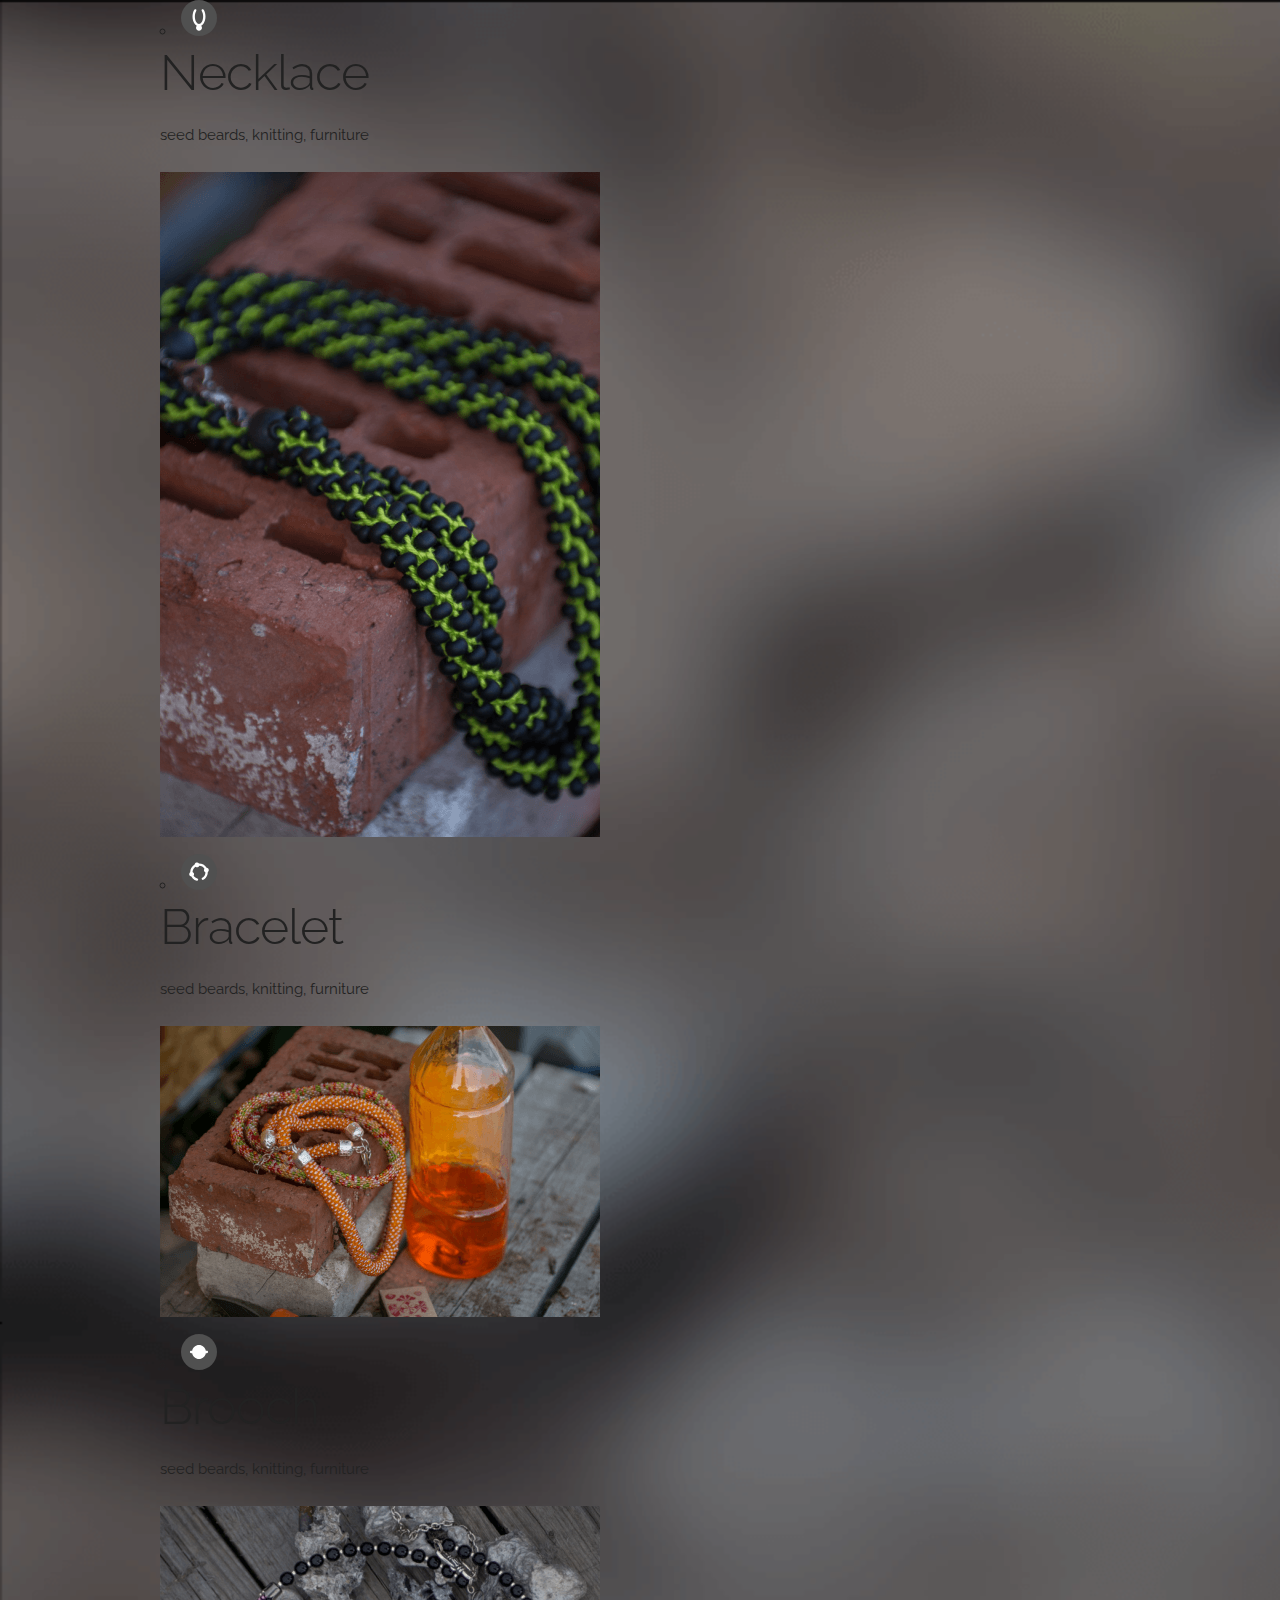
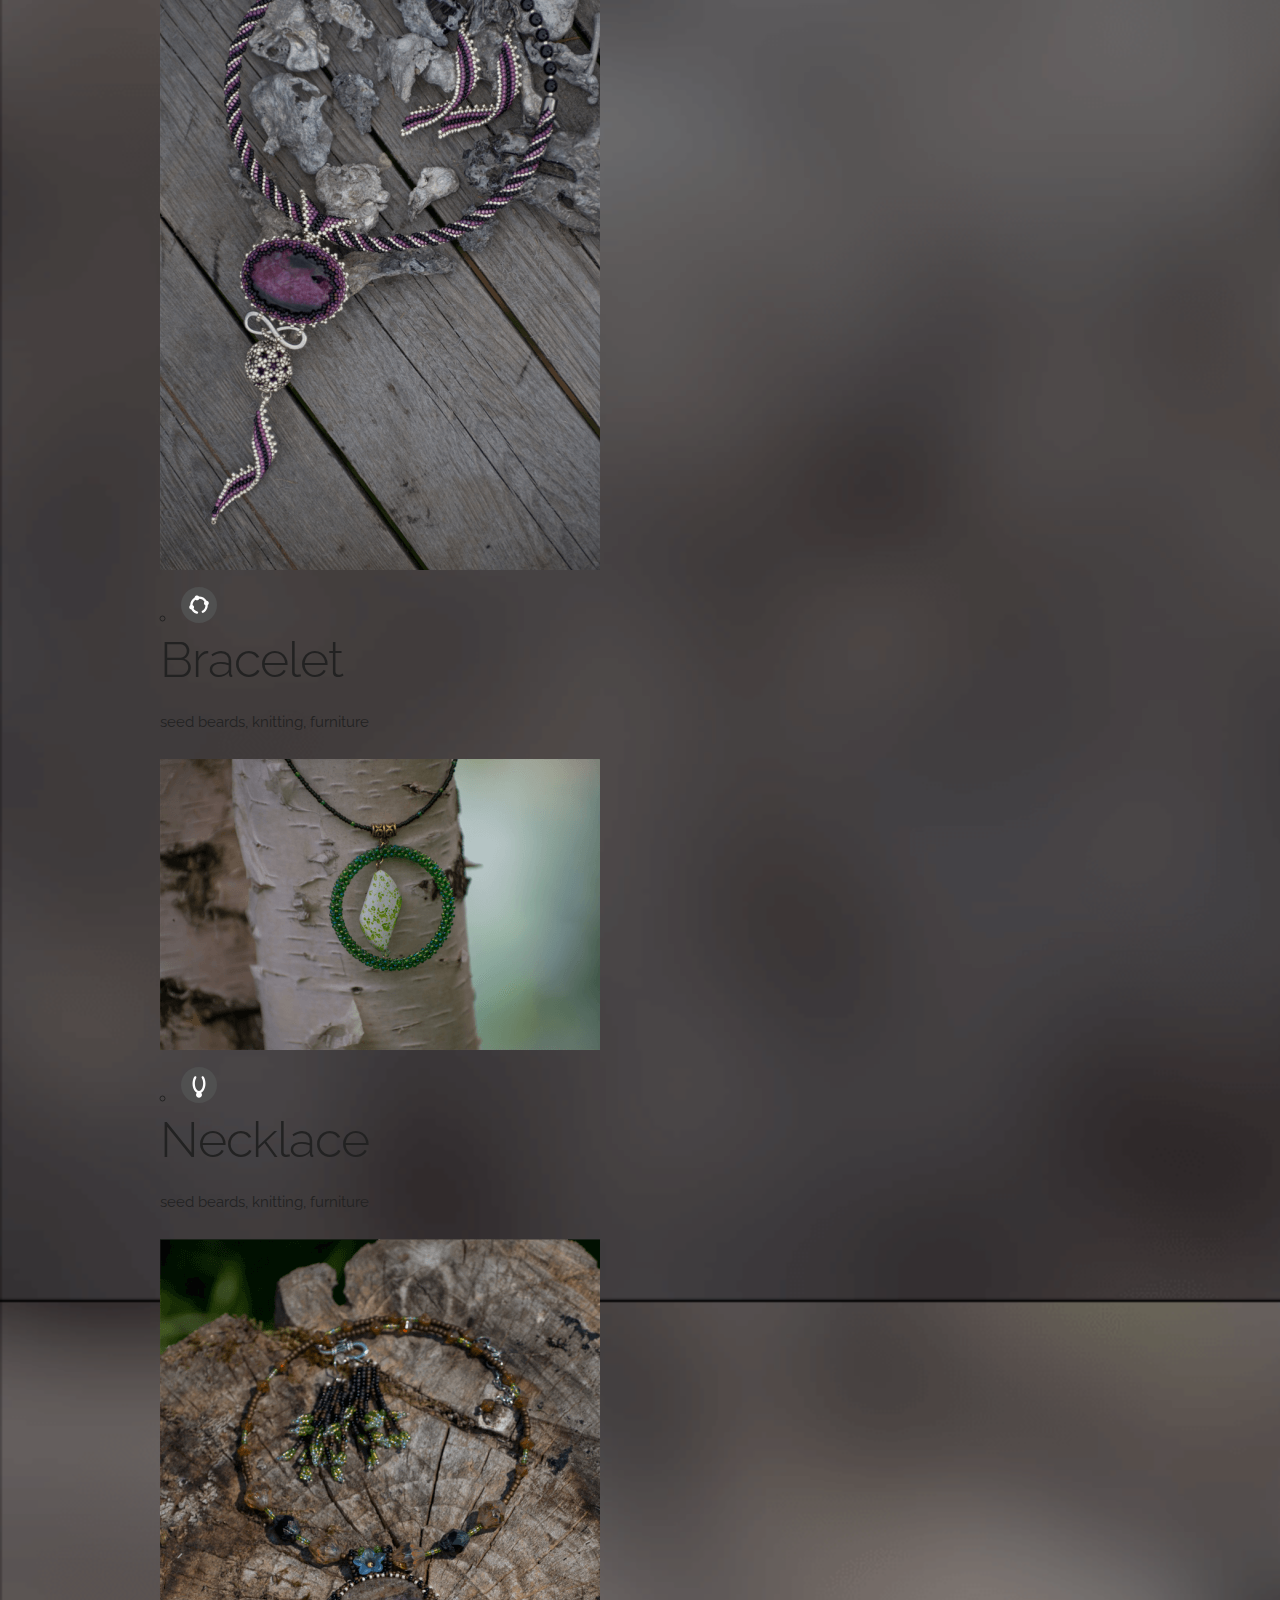
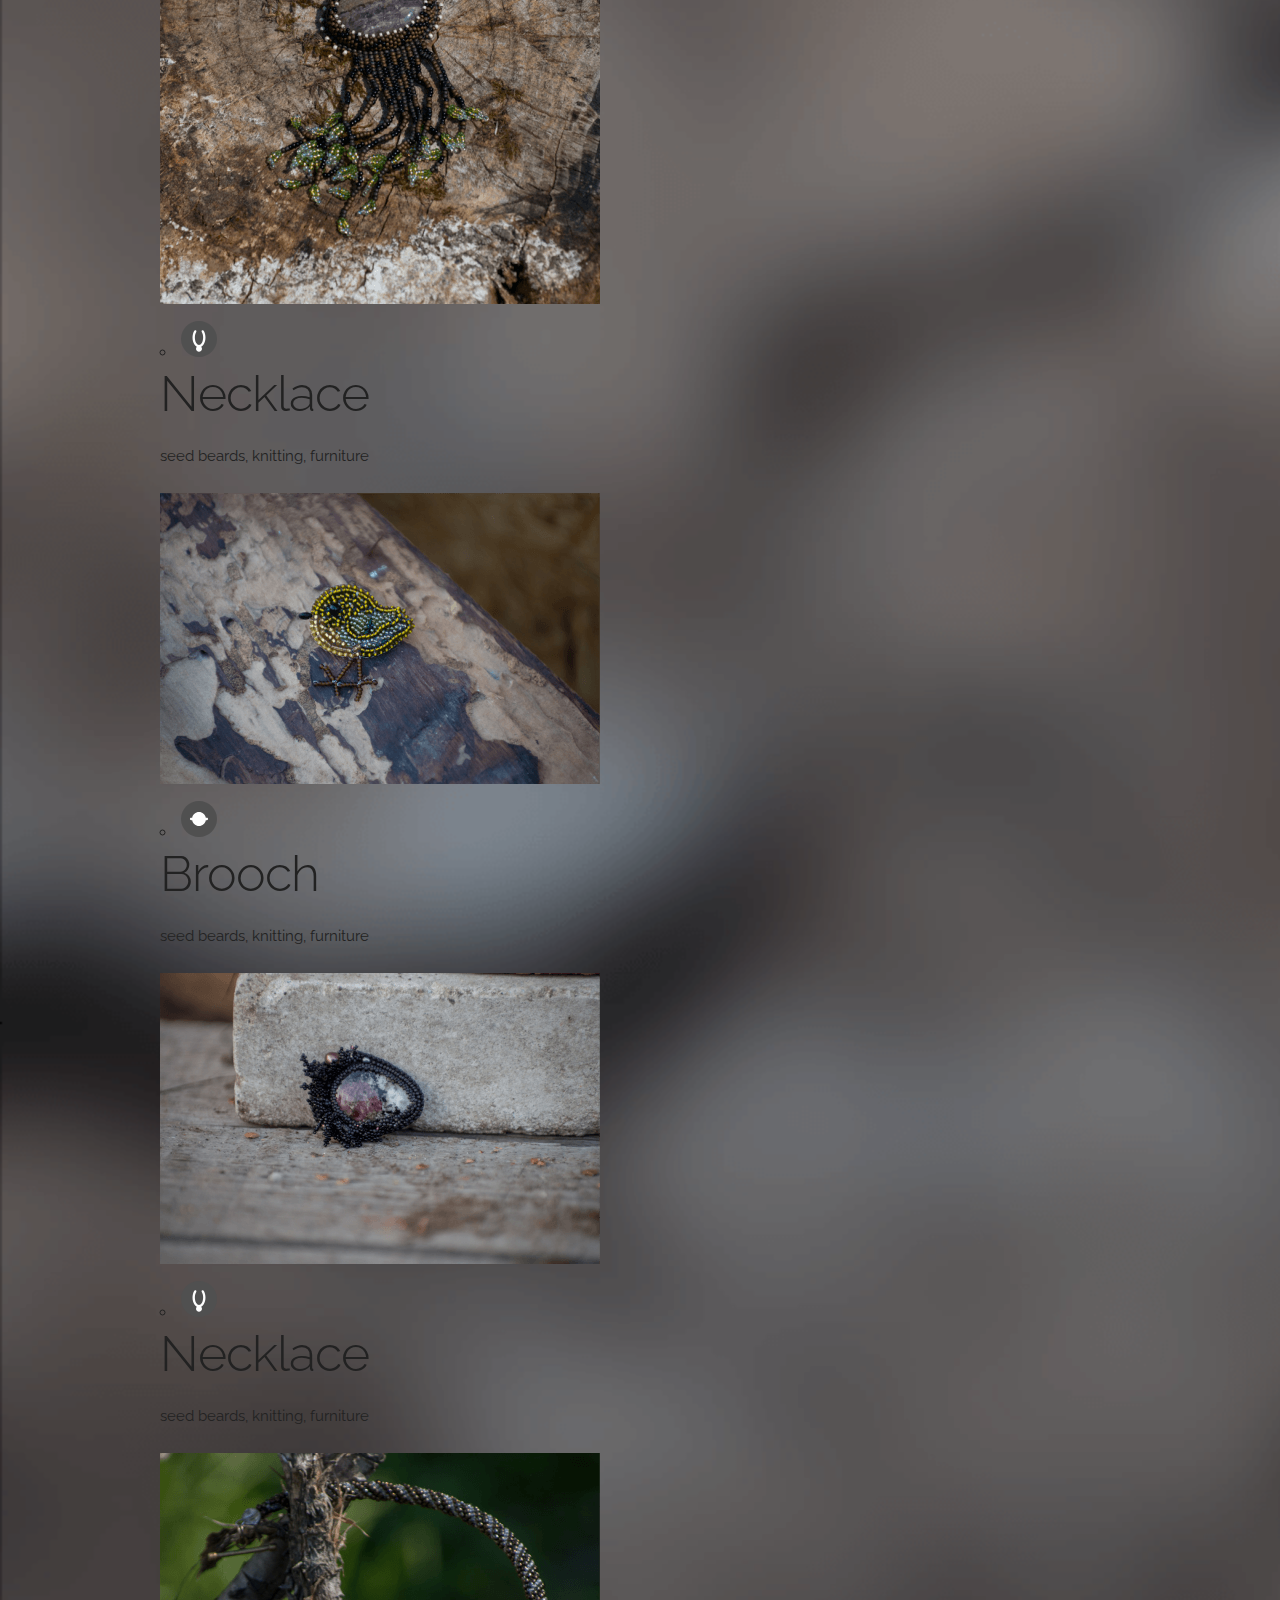
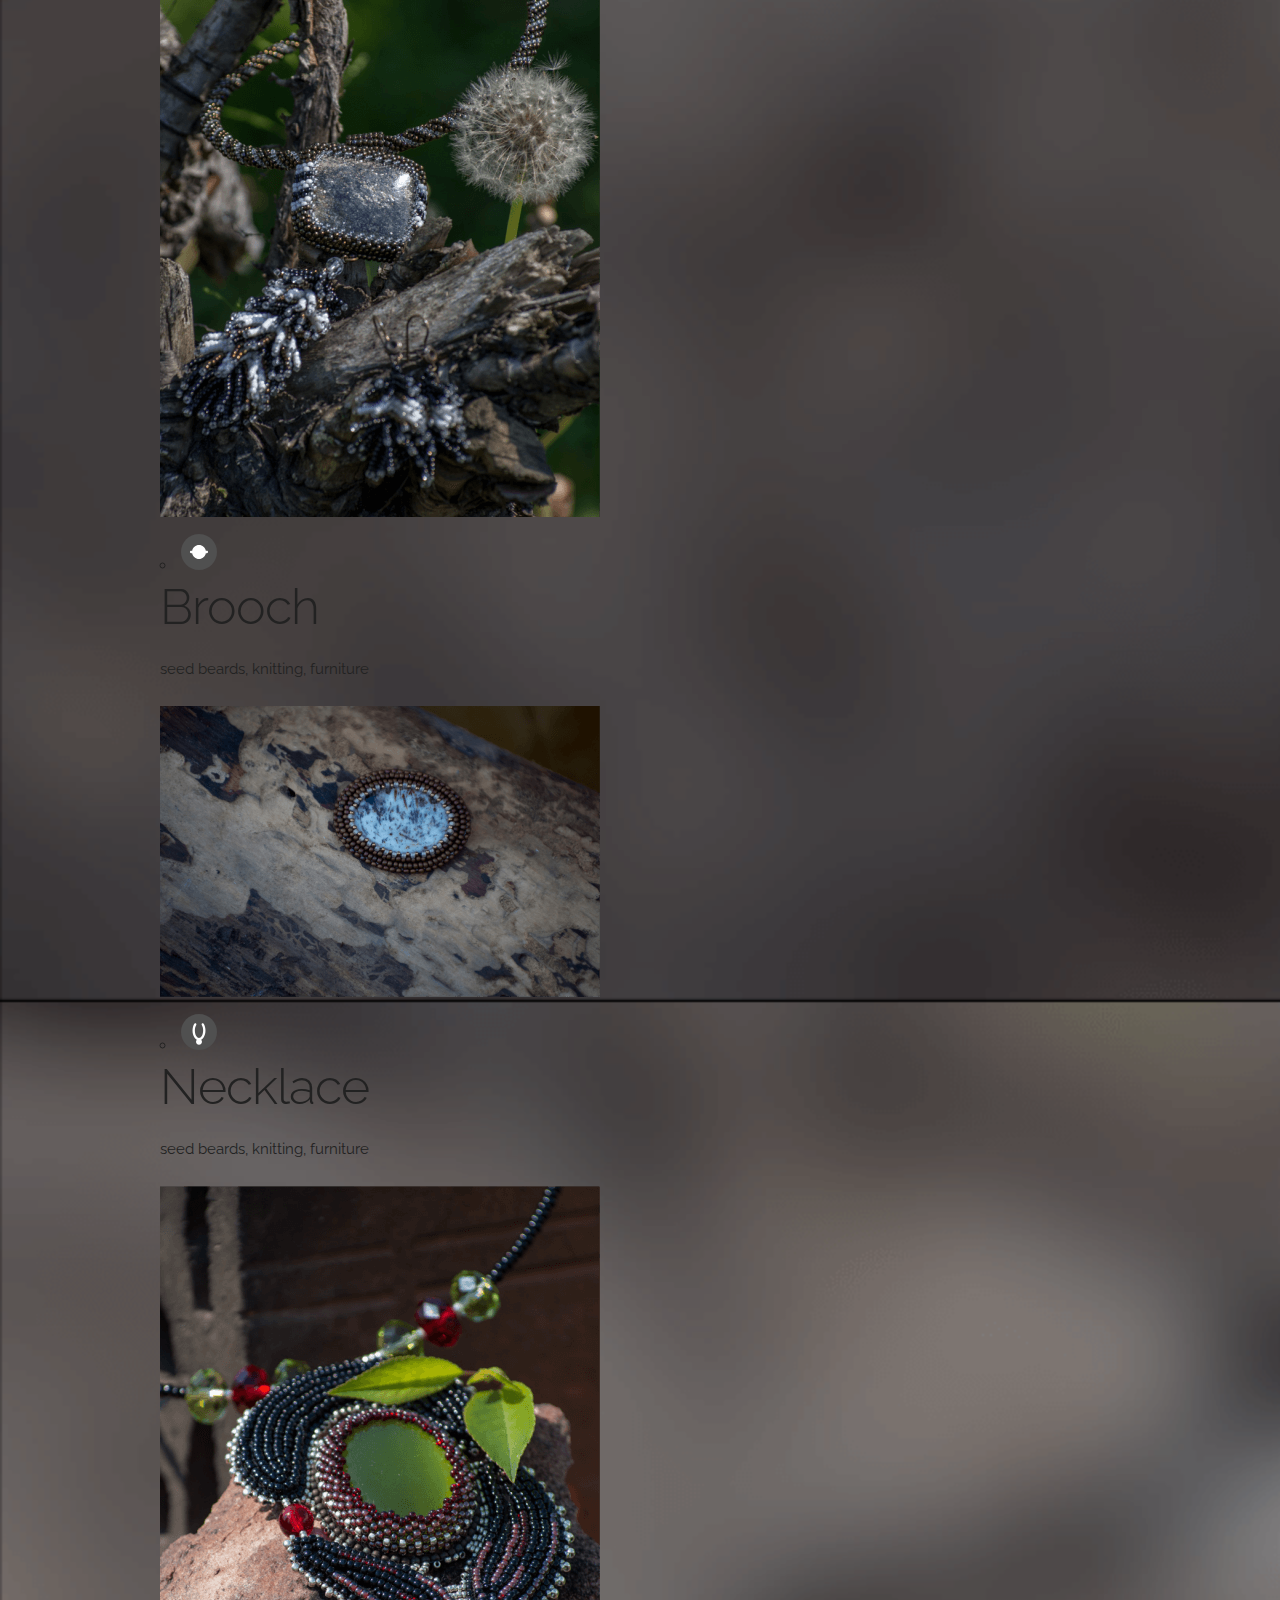
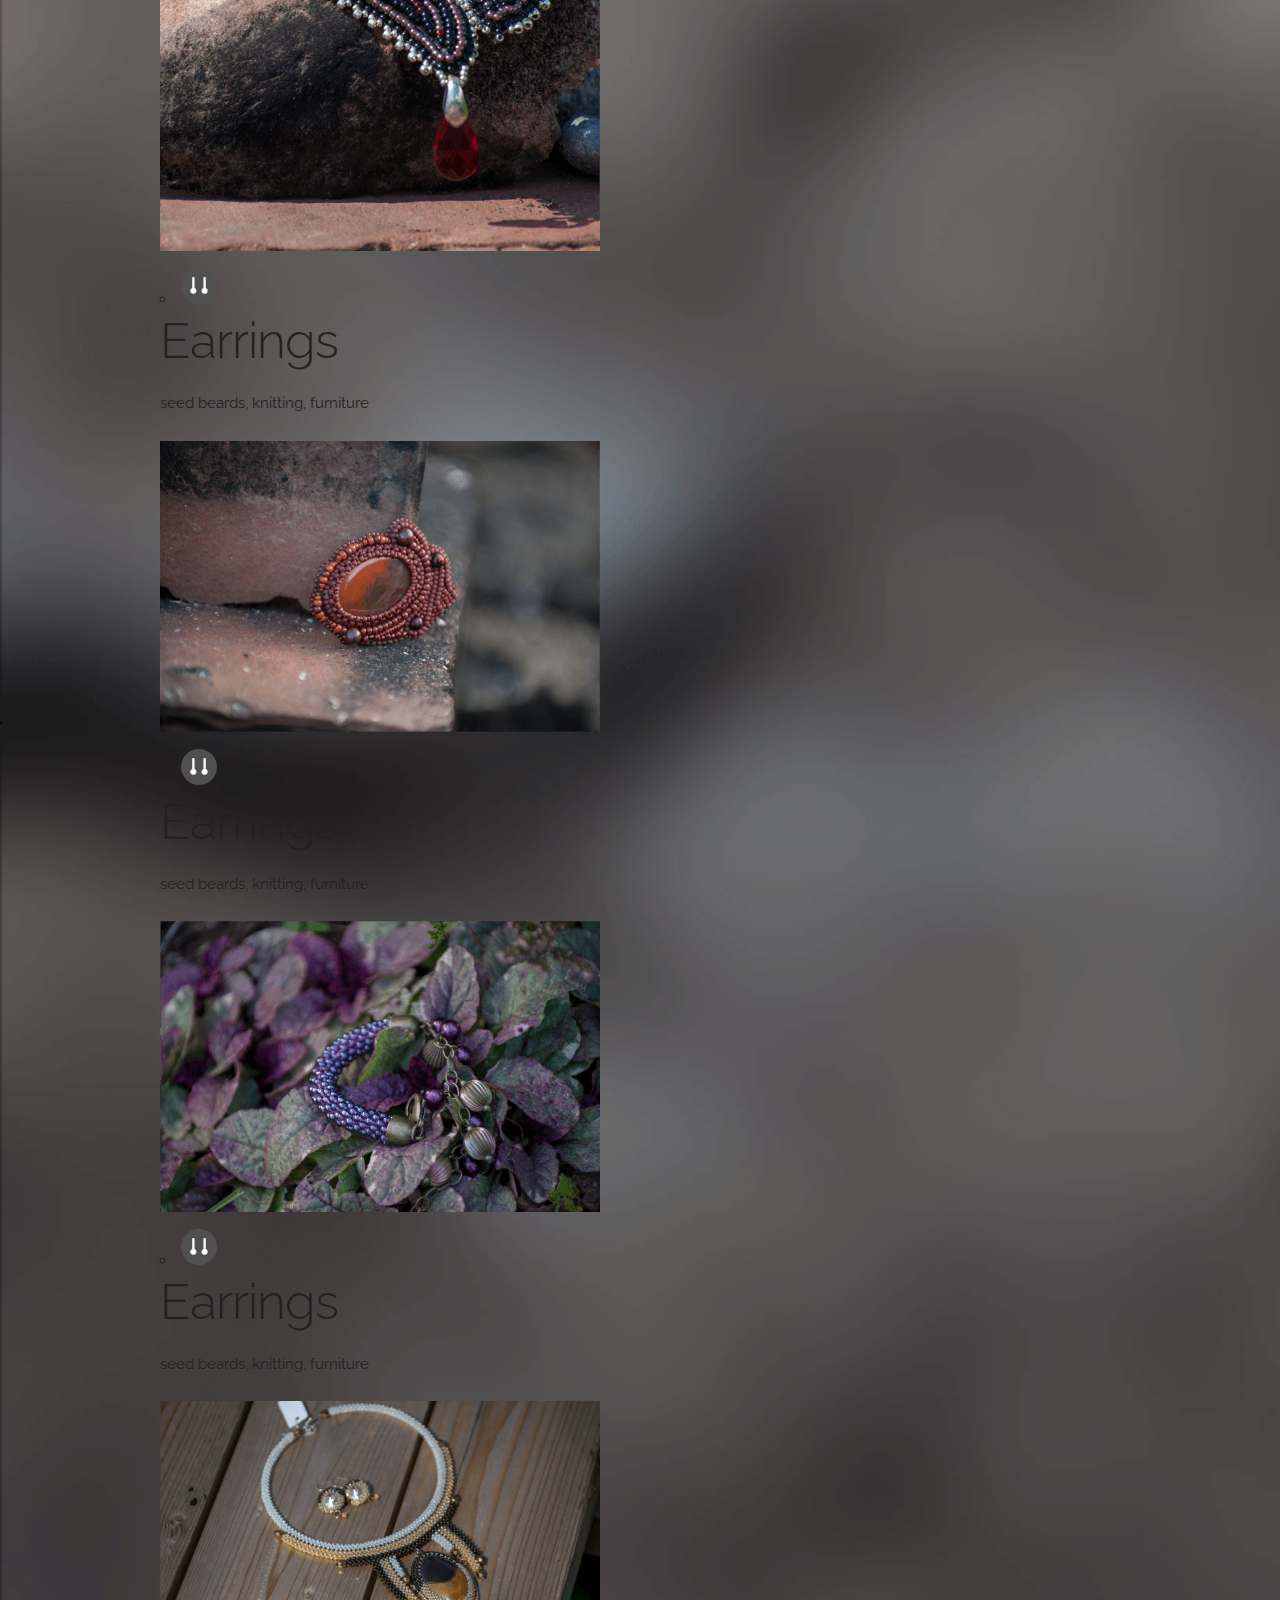
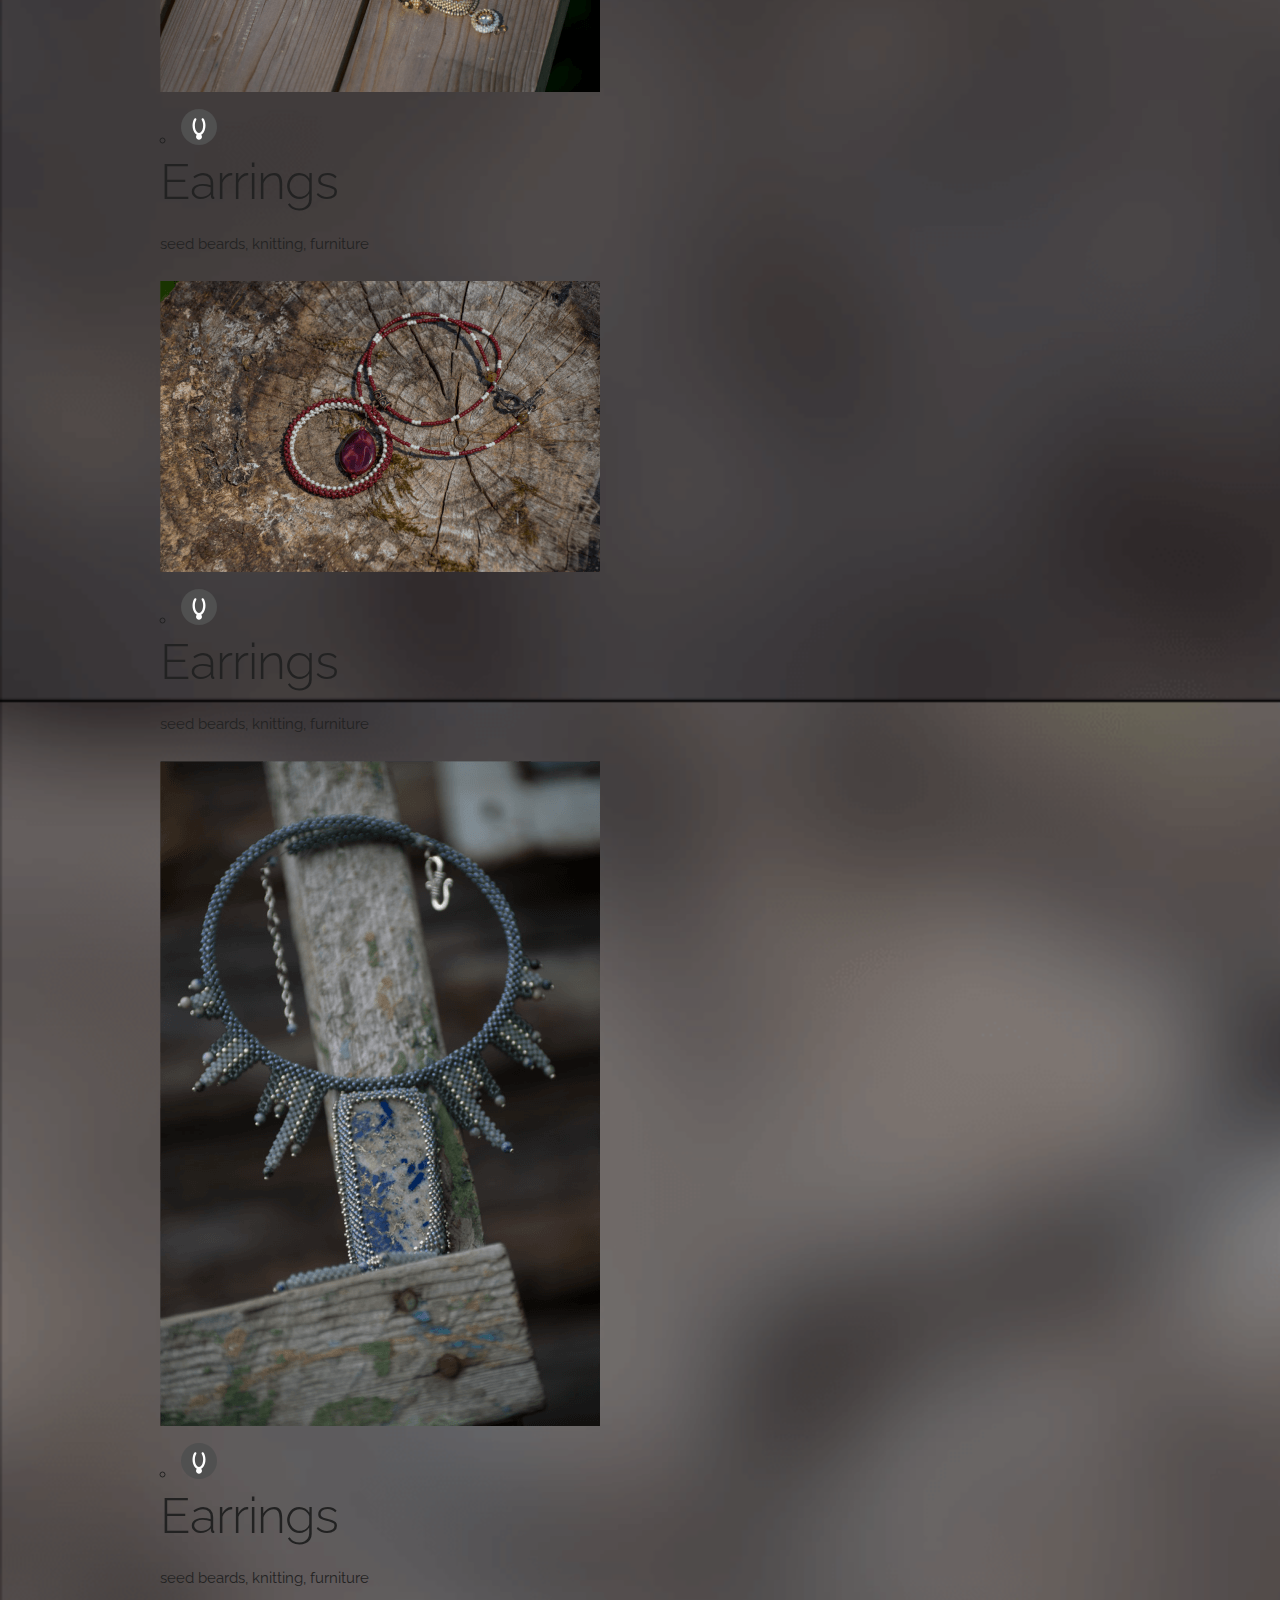
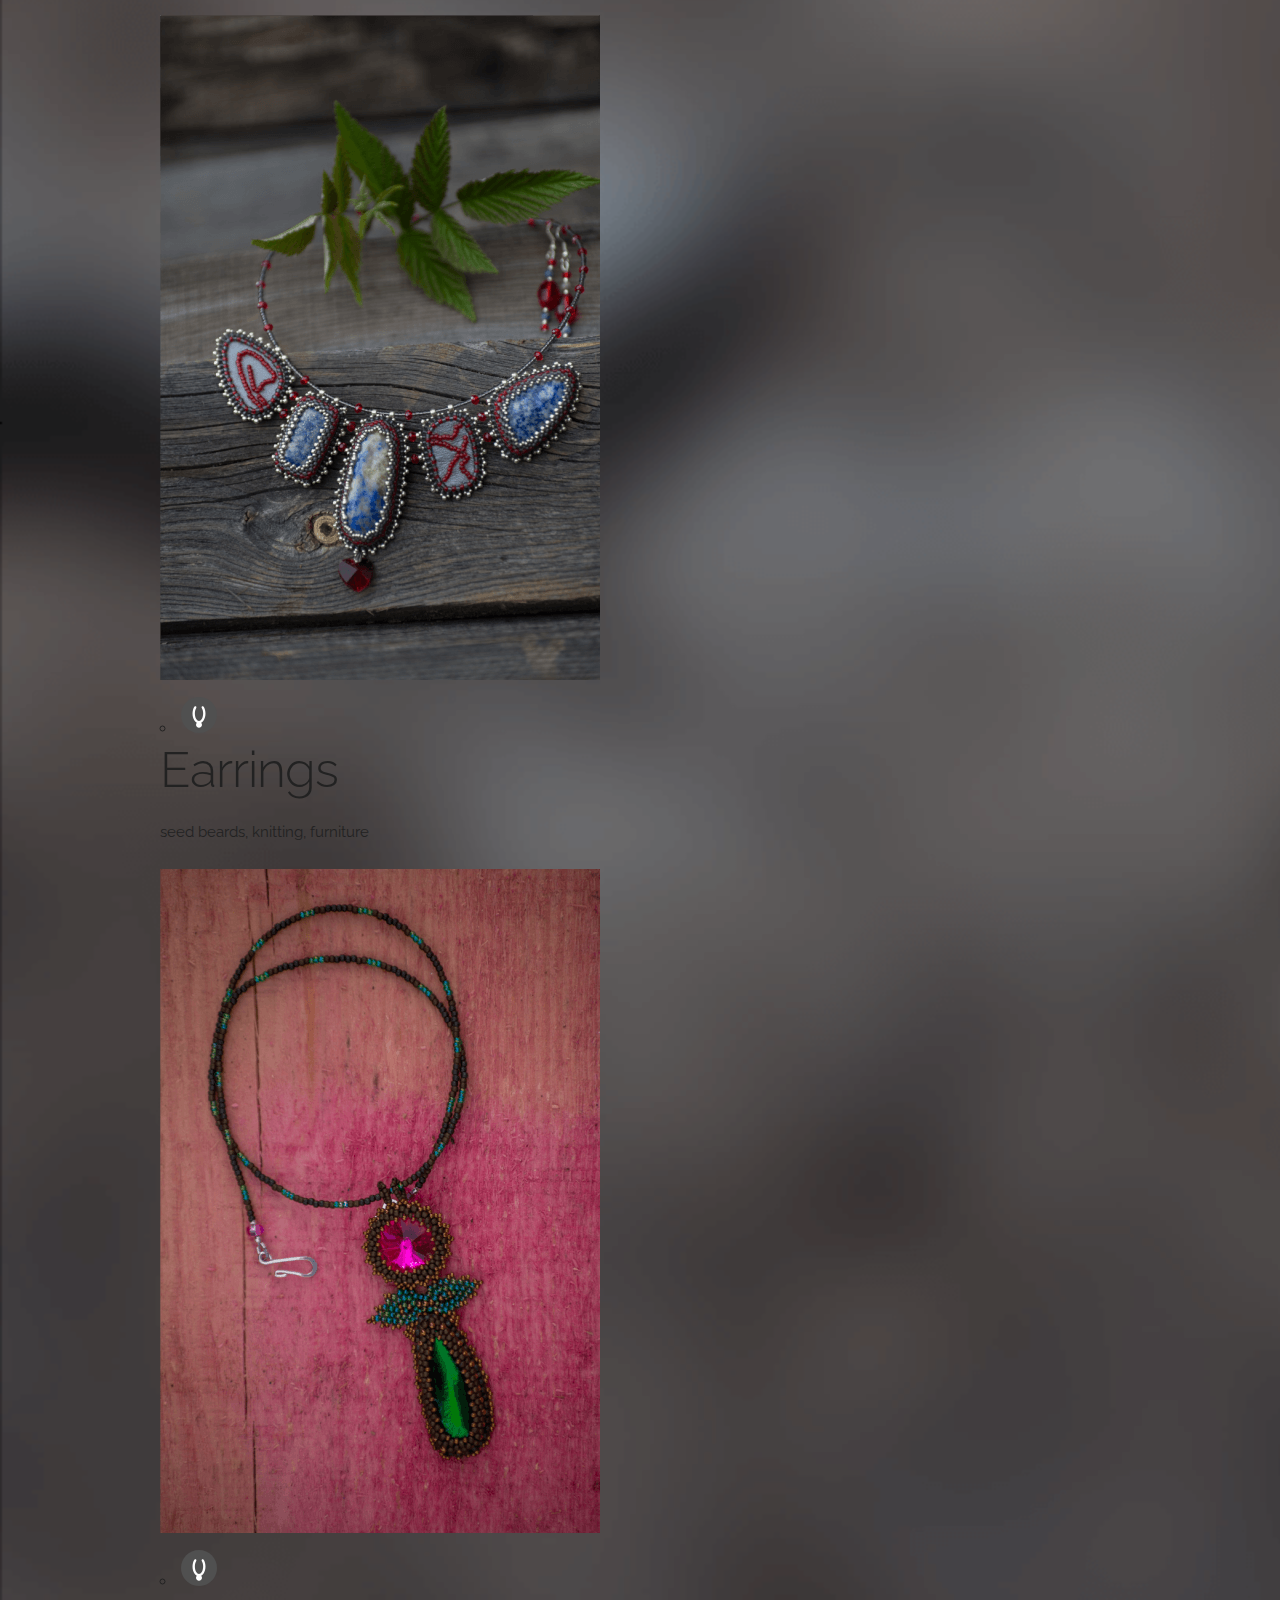
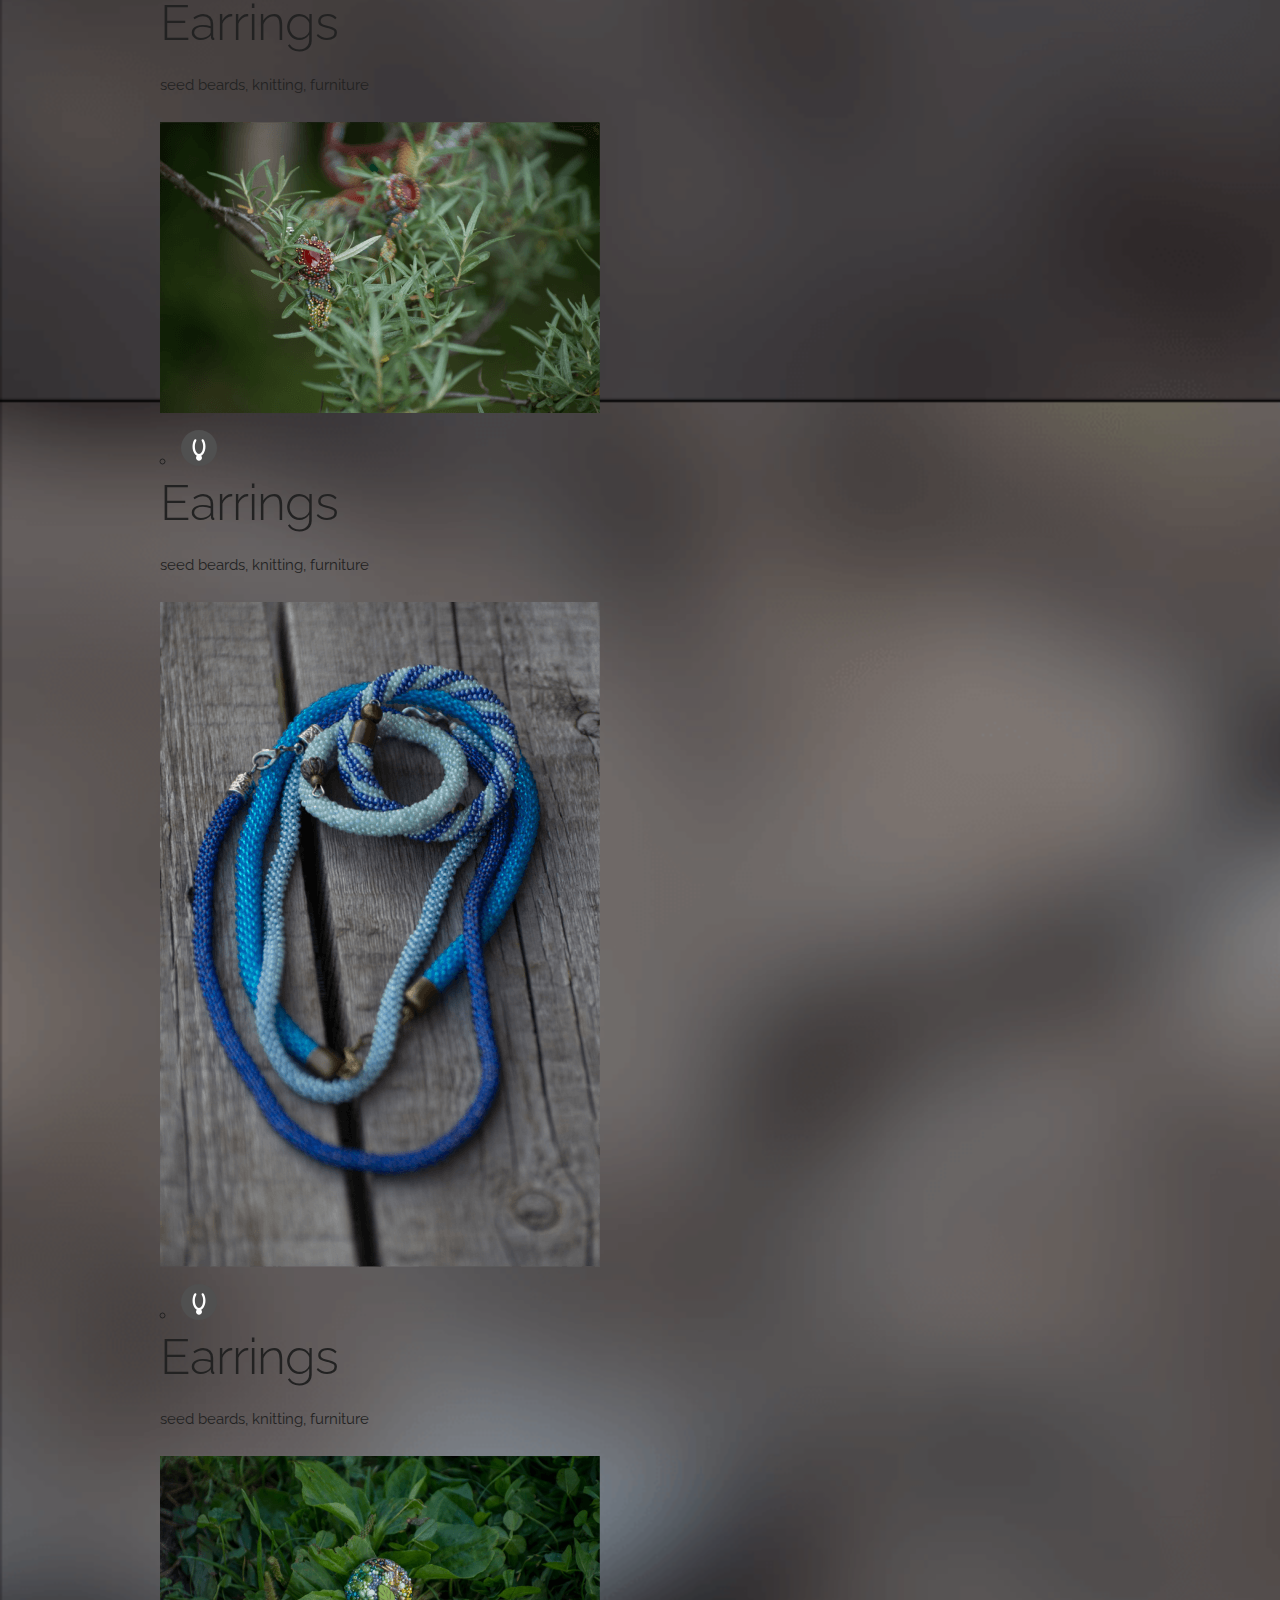
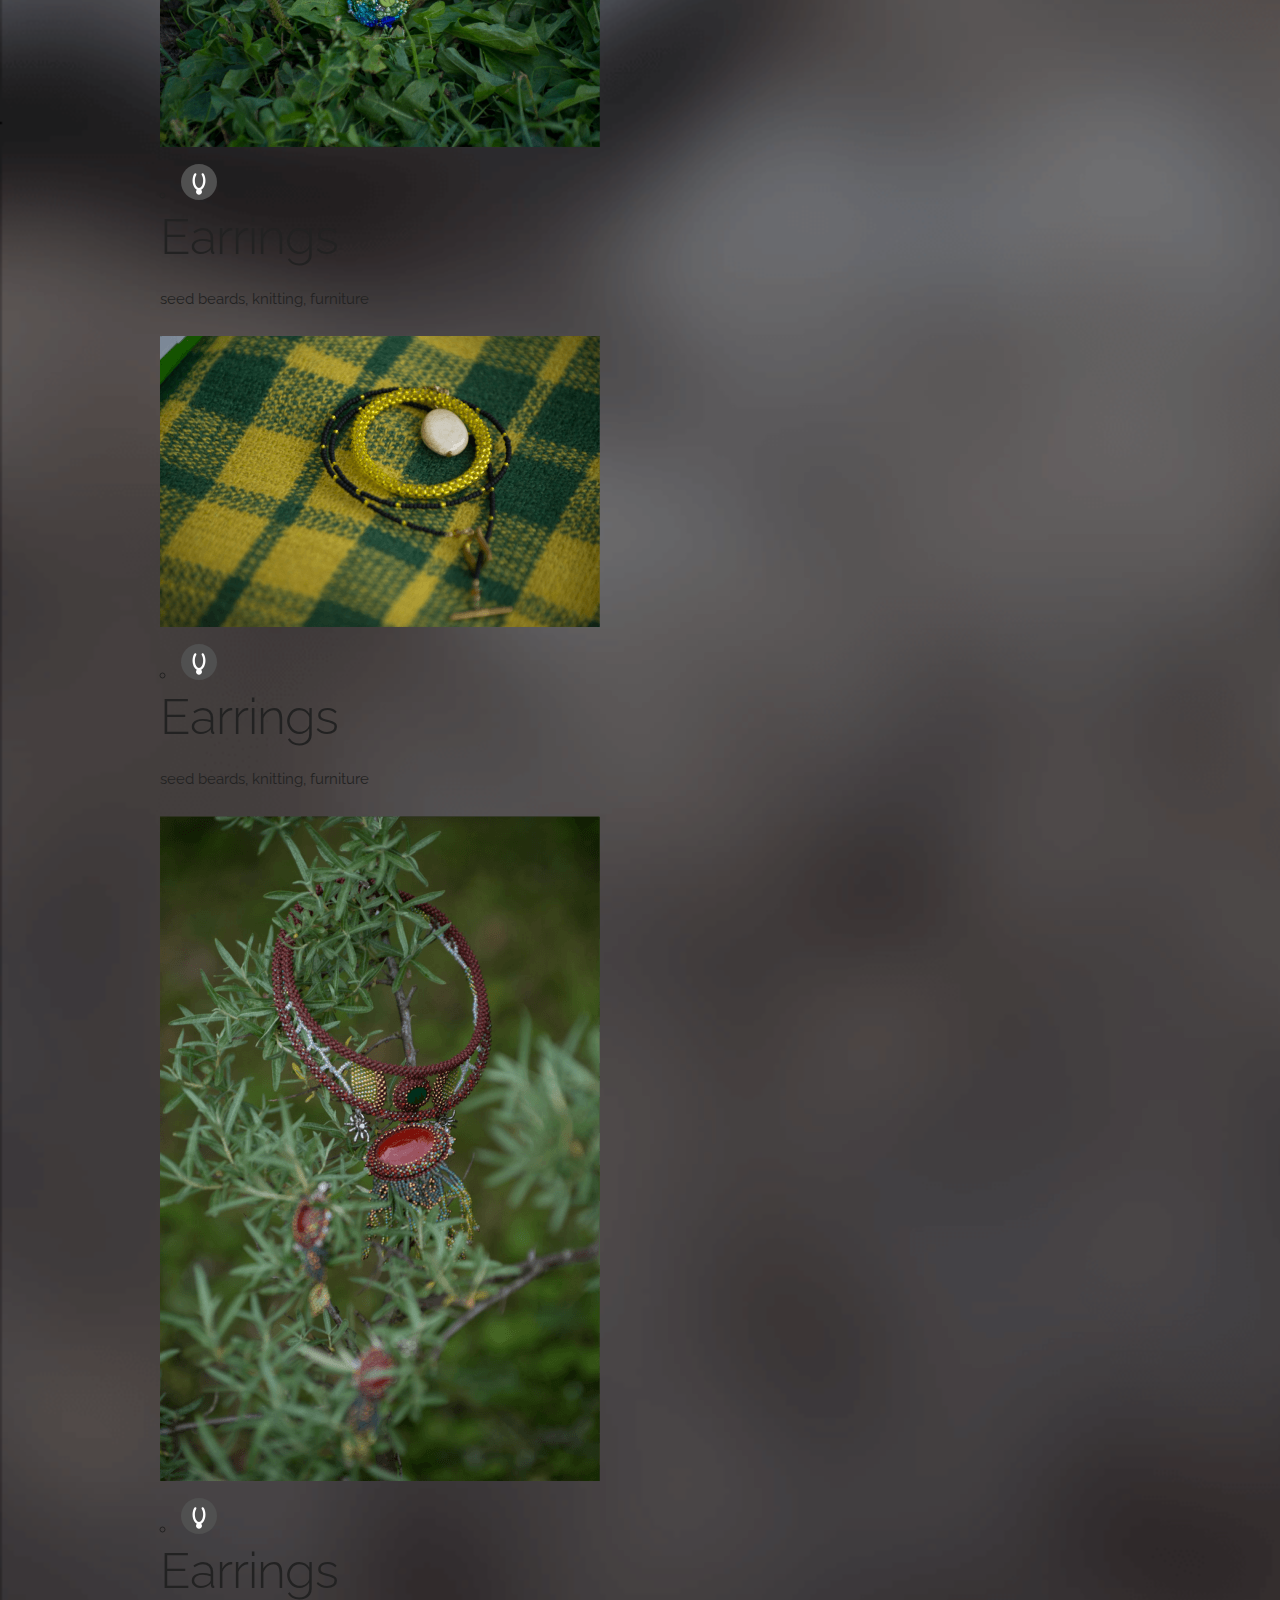
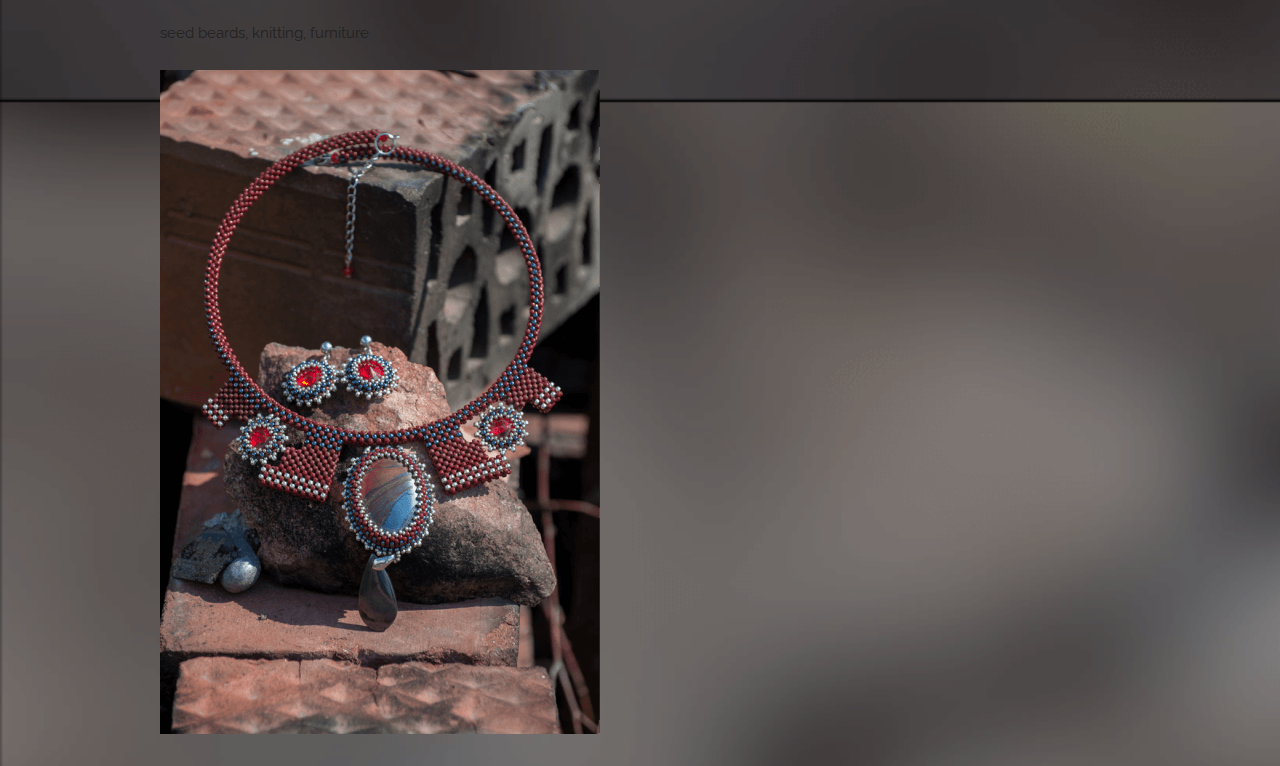
==== react-cards-plugin/index.html @ fa78048a "React Cards Plugin" ====
<!DOCTYPE html>
<html>
<head lang="en">
    <meta charset="UTF-8">
    <meta name="viewport" content="width=device-width, initial-scale=1.0">
    <title>React Cards App</title>
    <link href='https://fonts.googleapis.com/css?family=Raleway' rel='stylesheet' type='text/css'>
    <link rel="stylesheet" href="css/normalize.css" />
    <link rel="stylesheet" href="css/skeleton.css" />
    <link rel="stylesheet" href="css/style.css" />
</head>
<body>
<div id="cards" class="container">
    <ul>
        <li>
            <img src="svg/necklace.svg" />
            <h1>Necklace</h1>
            <p>seed beards, knitting, furniture</p>
            <img src="img/01-87B35A.png" data-color="#87B35A" />
        </li>
        <li>
            <img src="svg/bracelet.svg" />
            <h1>Bracelet</h1>
            <p>seed beards, knitting, furniture</p>
            <img src="img/02-D97F0F.png" data-color="#D97F0F" />
        </li>
        <li>
            <img src="svg/brooch.svg" />
            <h1>Brooch</h1>
            <p>seed beards, knitting, furniture</p>
            <img src="img/03-A68EA8.png" data-color="#A68EA8" />
        </li>
        <li>
            <img src="svg/bracelet.svg" />
            <h1>Bracelet</h1>
            <p>seed beards, knitting, furniture</p>
            <img src="img/04-648A35.png" data-color="#648A35" />
        </li>
        <li>
            <img src="svg/necklace.svg" />
            <h1>Necklace</h1>
            <p>seed beards, knitting, furniture</p>
            <img src="img/05-956324.png" data-color="#956324" />
        </li>
        <li>
            <img src="svg/necklace.svg" />
            <h1>Necklace</h1>
            <p>seed beards, knitting, furniture</p>
            <img src="img/06-D4BB3D.png" data-color="#D4BB3D" />
        </li>
        <li>
            <img src="svg/brooch.svg" />
            <h1>Brooch</h1>
            <p>seed beards, knitting, furniture</p>
            <img src="img/07-AD6C64.png" data-color="#AD6C64" />
        </li>
        <li>
            <img src="svg/necklace.svg" />
            <h1>Necklace</h1>
            <p>seed beards, knitting, furniture</p>
            <img src="img/08-B3B3B3.png" data-color="#B3B3B3" />
        </li>
        <li>
            <img src="svg/brooch.svg" />
            <h1>Brooch</h1>
            <p>seed beards, knitting, furniture</p>
            <img src="img/09-89AEC1.png" data-color="#89AEC1" />
        </li>
        <li>
            <img src="svg/necklace.svg" />
            <h1>Necklace</h1>
            <p>seed beards, knitting, furniture</p>
            <img src="img/10-648A35.png" data-color="#648A35" />
        </li>
        <li>
            <img src="svg/earrings.svg" />
            <h1>Earrings</h1>
            <p>seed beards, knitting, furniture</p>
            <img src="img/11-AD6C64.png" data-color="#AD6C64" />
        </li>
        <li>
            <img src="svg/earrings.svg" />
            <h1>Earrings</h1>
            <p>seed beards, knitting, furniture</p>
            <img src="img/12-9BA1DF.png" data-color="#9BA1DF" />
        </li>
        <li>
            <img src="svg/earrings.svg" />
            <h1>Earrings</h1>
            <p>seed beards, knitting, furniture</p>
            <img src="img/13-F1DAA6.png" data-color="#F1DAA6" />
        </li>
        <li>
            <img src="svg/necklace.svg" />
            <h1>Earrings</h1>
            <p>seed beards, knitting, furniture</p>
            <img src="img/14-AD6C64.png" data-color="#AD6C64" />
        </li>
        <li>
            <img src="svg/necklace.svg" />
            <h1>Earrings</h1>
            <p>seed beards, knitting, furniture</p>
            <img src="img/15-7B98B6.png" data-color="#7B98B6" />
        </li>
        <li>
            <img src="svg/necklace.svg" />
            <h1>Earrings</h1>
            <p>seed beards, knitting, furniture</p>
            <img src="img/16-7B98B6.png" data-color="#7B98B6" />
        </li>
        <li>
            <img src="svg/necklace.svg" />
            <h1>Earrings</h1>
            <p>seed beards, knitting, furniture</p>
            <img src="img/17-AD6C64.png" data-color="#AD6C64" />
        </li>
        <li>
            <img src="svg/necklace.svg" />
            <h1>Earrings</h1>
            <p>seed beards, knitting, furniture</p>
            <img src="img/18-AD6C64.png" data-color="#AD6C64" />
        </li>
        <li>
            <img src="svg/necklace.svg" />
            <h1>Earrings</h1>
            <p>seed beards, knitting, furniture</p>
            <img src="img/19-89AEC1.png" data-color="#89AEC1" />
        </li>
        <li>
            <img src="svg/necklace.svg" />
            <h1>Earrings</h1>
            <p>seed beards, knitting, furniture</p>
            <img src="img/20-87B35A.png" data-color="#87B35A" />
        </li>
        <li>
            <img src="svg/necklace.svg" />
            <h1>Earrings</h1>
            <p>seed beards, knitting, furniture</p>
            <img src="img/21-D4BB3D.png" data-color="#D4BB3D" />
        </li>
        <li>
            <img src="svg/necklace.svg" />
            <h1>Earrings</h1>
            <p>seed beards, knitting, furniture</p>
            <img src="img/22-AD6C64.png" data-color="#AD6C64" />
        </li>
        <li>
            <img src="svg/necklace.svg" />
            <h1>Earrings</h1>
            <p>seed beards, knitting, furniture</p>
            <img src="img/23-AD6C64.png" data-color="#AD6C64" />
        </li>
    </ul>
</div>
<script src="//ajax.googleapis.com/ajax/libs/jquery/2.1.4/jquery.min.js"></script>
<script src="//fb.me/react-0.13.3.min.js"></script>
<script src="scripts/TransformToCardsPlugin.js"></script>
<script>
    $("#cards").transformToCards();
</script>
</body>
</html>
---- react-cards-plugin/css/skeleton.css ----
/*
* Skeleton V2.0.4
* Copyright 2014, Dave Gamache
* www.getskeleton.com
* Free to use under the MIT license.
* http://www.opensource.org/licenses/mit-license.php
* 12/29/2014
*/


/* Table of contents
––––––––––––––––––––––––––––––––––––––––––––––––––
- Grid
- Base Styles
- Typography
- Links
- Buttons
- Forms
- Lists
- Code
- Tables
- Spacing
- Utilities
- Clearing
- Media Queries
*/


/* Grid
–––––––––––––––––––––––––––––––––––––––––––––––––– */
.container {
  position: relative;
  width: 100%;
  max-width: 960px;
  margin: 0 auto;
  padding: 0 20px;
  box-sizing: border-box; }
.column,
.columns {
  width: 100%;
  float: left;
  box-sizing: border-box; }

/* For devices larger than 400px */
@media (min-width: 400px) {
  .container {
    width: 85%;
    padding: 0; }
}

/* For devices larger than 550px */
@media (min-width: 550px) {
  .container {
    width: 80%; }
  .column,
  .columns {
    margin-left: 4%; }
  .column:first-child,
  .columns:first-child {
    margin-left: 0; }

  .one.column,
  .one.columns                    { width: 4.66666666667%; }
  .two.columns                    { width: 13.3333333333%; }
  .three.columns                  { width: 22%;            }
  .four.columns                   { width: 30.6666666667%; }
  .five.columns                   { width: 39.3333333333%; }
  .six.columns                    { width: 48%;            }
  .seven.columns                  { width: 56.6666666667%; }
  .eight.columns                  { width: 65.3333333333%; }
  .nine.columns                   { width: 74.0%;          }
  .ten.columns                    { width: 82.6666666667%; }
  .eleven.columns                 { width: 91.3333333333%; }
  .twelve.columns                 { width: 100%; margin-left: 0; }

  .one-third.column               { width: 30.6666666667%; }
  .two-thirds.column              { width: 65.3333333333%; }

  .one-half.column                { width: 48%; }

  /* Offsets */
  .offset-by-one.column,
  .offset-by-one.columns          { margin-left: 8.66666666667%; }
  .offset-by-two.column,
  .offset-by-two.columns          { margin-left: 17.3333333333%; }
  .offset-by-three.column,
  .offset-by-three.columns        { margin-left: 26%;            }
  .offset-by-four.column,
  .offset-by-four.columns         { margin-left: 34.6666666667%; }
  .offset-by-five.column,
  .offset-by-five.columns         { margin-left: 43.3333333333%; }
  .offset-by-six.column,
  .offset-by-six.columns          { margin-left: 52%;            }
  .offset-by-seven.column,
  .offset-by-seven.columns        { margin-left: 60.6666666667%; }
  .offset-by-eight.column,
  .offset-by-eight.columns        { margin-left: 69.3333333333%; }
  .offset-by-nine.column,
  .offset-by-nine.columns         { margin-left: 78.0%;          }
  .offset-by-ten.column,
  .offset-by-ten.columns          { margin-left: 86.6666666667%; }
  .offset-by-eleven.column,
  .offset-by-eleven.columns       { margin-left: 95.3333333333%; }

  .offset-by-one-third.column,
  .offset-by-one-third.columns    { margin-left: 34.6666666667%; }
  .offset-by-two-thirds.column,
  .offset-by-two-thirds.columns   { margin-left: 69.3333333333%; }

  .offset-by-one-half.column,
  .offset-by-one-half.columns     { margin-left: 52%; }

}


/* Base Styles
–––––––––––––––––––––––––––––––––––––––––––––––––– */
/* NOTE
html is set to 62.5% so that all the REM measurements throughout Skeleton
are based on 10px sizing. So basically 1.5rem = 15px :) */
html {
  font-size: 62.5%; }
body {
  font-size: 1.5em; /* currently ems cause chrome bug misinterpreting rems on body element */
  line-height: 1.6;
  font-weight: 400;
  font-family: "Raleway", "HelveticaNeue", "Helvetica Neue", Helvetica, Arial, sans-serif;
  color: #222; }


/* Typography
–––––––––––––––––––––––––––––––––––––––––––––––––– */
h1, h2, h3, h4, h5, h6 {
  margin-top: 0;
  margin-bottom: 2rem;
  font-weight: 300; }
h1 { font-size: 4.0rem; line-height: 1.2;  letter-spacing: -.1rem;}
h2 { font-size: 3.6rem; line-height: 1.25; letter-spacing: -.1rem; }
h3 { font-size: 3.0rem; line-height: 1.3;  letter-spacing: -.1rem; }
h4 { font-size: 2.4rem; line-height: 1.35; letter-spacing: -.08rem; }
h5 { font-size: 1.8rem; line-height: 1.5;  letter-spacing: -.05rem; }
h6 { font-size: 1.5rem; line-height: 1.6;  letter-spacing: 0; }

/* Larger than phablet */
@media (min-width: 550px) {
  h1 { font-size: 5.0rem; }
  h2 { font-size: 4.2rem; }
  h3 { font-size: 3.6rem; }
  h4 { font-size: 3.0rem; }
  h5 { font-size: 2.4rem; }
  h6 { font-size: 1.5rem; }
}

p {
  margin-top: 0; }


/* Links
–––––––––––––––––––––––––––––––––––––––––––––––––– */
a {
  color: #1EAEDB; }
a:hover {
  color: #0FA0CE; }


/* Buttons
–––––––––––––––––––––––––––––––––––––––––––––––––– */
.button,
button,
input[type="submit"],
input[type="reset"],
input[type="button"] {
  display: inline-block;
  height: 38px;
  padding: 0 30px;
  color: #555;
  text-align: center;
  font-size: 11px;
  font-weight: 600;
  line-height: 38px;
  letter-spacing: .1rem;
  text-transform: uppercase;
  text-decoration: none;
  white-space: nowrap;
  background-color: transparent;
  border-radius: 4px;
  border: 1px solid #bbb;
  cursor: pointer;
  box-sizing: border-box; }
.button:hover,
button:hover,
input[type="submit"]:hover,
input[type="reset"]:hover,
input[type="button"]:hover,
.button:focus,
button:focus,
input[type="submit"]:focus,
input[type="reset"]:focus,
input[type="button"]:focus {
  color: #333;
  border-color: #888;
  outline: 0; }
.button.button-primary,
button.button-primary,
input[type="submit"].button-primary,
input[type="reset"].button-primary,
input[type="button"].button-primary {
  color: #FFF;
  background-color: #33C3F0;
  border-color: #33C3F0; }
.button.button-primary:hover,
button.button-primary:hover,
input[type="submit"].button-primary:hover,
input[type="reset"].button-primary:hover,
input[type="button"].button-primary:hover,
.button.button-primary:focus,
button.button-primary:focus,
input[type="submit"].button-primary:focus,
input[type="reset"].button-primary:focus,
input[type="button"].button-primary:focus {
  color: #FFF;
  background-color: #1EAEDB;
  border-color: #1EAEDB; }


/* Forms
–––––––––––––––––––––––––––––––––––––––––––––––––– */
input[type="email"],
input[type="number"],
input[type="search"],
input[type="text"],
input[type="tel"],
input[type="url"],
input[type="password"],
textarea,
select {
  height: 38px;
  padding: 6px 10px; /* The 6px vertically centers text on FF, ignored by Webkit */
  background-color: #fff;
  border: 1px solid #D1D1D1;
  border-radius: 4px;
  box-shadow: none;
  box-sizing: border-box; }
/* Removes awkward default styles on some inputs for iOS */
input[type="email"],
input[type="number"],
input[type="search"],
input[type="text"],
input[type="tel"],
input[type="url"],
input[type="password"],
textarea {
  -webkit-appearance: none;
     -moz-appearance: none;
          appearance: none; }
textarea {
  min-height: 65px;
  padding-top: 6px;
  padding-bottom: 6px; }
input[type="email"]:focus,
input[type="number"]:focus,
input[type="search"]:focus,
input[type="text"]:focus,
input[type="tel"]:focus,
input[type="url"]:focus,
input[type="password"]:focus,
textarea:focus,
select:focus {
  border: 1px solid #33C3F0;
  outline: 0; }
label,
legend {
  display: block;
  margin-bottom: .5rem;
  font-weight: 600; }
fieldset {
  padding: 0;
  border-width: 0; }
input[type="checkbox"],
input[type="radio"] {
  display: inline; }
label > .label-body {
  display: inline-block;
  margin-left: .5rem;
  font-weight: normal; }


/* Lists
–––––––––––––––––––––––––––––––––––––––––––––––––– */
ul {
  list-style: circle inside; }
ol {
  list-style: decimal inside; }
ol, ul {
  padding-left: 0;
  margin-top: 0; }
ul ul,
ul ol,
ol ol,
ol ul {
  margin: 1.5rem 0 1.5rem 3rem;
  font-size: 90%; }
li {
  margin-bottom: 1rem; }


/* Code
–––––––––––––––––––––––––––––––––––––––––––––––––– */
code {
  padding: .2rem .5rem;
  margin: 0 .2rem;
  font-size: 90%;
  white-space: nowrap;
  background: #F1F1F1;
  border: 1px solid #E1E1E1;
  border-radius: 4px; }
pre > code {
  display: block;
  padding: 1rem 1.5rem;
  white-space: pre; }


/* Tables
–––––––––––––––––––––––––––––––––––––––––––––––––– */
th,
td {
  padding: 12px 15px;
  text-align: left;
  border-bottom: 1px solid #E1E1E1; }
th:first-child,
td:first-child {
  padding-left: 0; }
th:last-child,
td:last-child {
  padding-right: 0; }


/* Spacing
–––––––––––––––––––––––––––––––––––––––––––––––––– */
button,
.button {
  margin-bottom: 1rem; }
input,
textarea,
select,
fieldset {
  margin-bottom: 1.5rem; }
pre,
blockquote,
dl,
figure,
table,
p,
ul,
ol,
form {
  margin-bottom: 2.5rem; }


/* Utilities
–––––––––––––––––––––––––––––––––––––––––––––––––– */
.u-full-width {
  width: 100%;
  box-sizing: border-box; }
.u-max-full-width {
  max-width: 100%;
  box-sizing: border-box; }
.u-pull-right {
  float: right; }
.u-pull-left {
  float: left; }


/* Misc
–––––––––––––––––––––––––––––––––––––––––––––––––– */
hr {
  margin-top: 3rem;
  margin-bottom: 3.5rem;
  border-width: 0;
  border-top: 1px solid #E1E1E1; }


/* Clearing
–––––––––––––––––––––––––––––––––––––––––––––––––– */

/* Self Clearing Goodness */
.container:after,
.row:after,
.u-cf {
  content: "";
  display: table;
  clear: both; }


/* Media Queries
–––––––––––––––––––––––––––––––––––––––––––––––––– */
/*
Note: The best way to structure the use of media queries is to create the queries
near the relevant code. For example, if you wanted to change the styles for buttons
on small devices, paste the mobile query code up in the buttons section and style it
there.
*/


/* Larger than mobile */
@media (min-width: 400px) {}

/* Larger than phablet (also point when grid becomes active) */
@media (min-width: 550px) {}

/* Larger than tablet */
@media (min-width: 750px) {}

/* Larger than desktop */
@media (min-width: 1000px) {}

/* Larger than Desktop HD */
@media (min-width: 1200px) {}
---- react-cards-plugin/css/style.css ----
.border {
    outline: 1px solid blue;
}

.column, .columns {
    /*outline: 1px solid red;*/
}

html {
    font-size: 10px;
    line-height: normal;
    font-family: 'Raleway', sans-serif;
}

body {
    background: url('../img/background.png');
    background-size: 1920px;
}

.cards li {
    list-style: none;
}

.card-caption {
    background-color: rgba(80, 80, 80, 0.7);
    padding: 5px 0 0 5px;
    height: 38px;
    line-height: 0.9rem;
}

.card-caption img {
    margin-right: 5px;
    float: left;
    position: relative;
    top: -10px;
}

.card-header {
    font-size: 2.0rem !important;
    margin: 0;
}

.card-description {
    font-size: 1.2rem !important;
    margin: 0;
}

.card-overlay {
    background-color: rgba(80, 80, 80, 0.8);
    font-size: 2rem !important;
}

.card-overlay a {
    cursor: pointer;
    text-decoration: none;
    color: #EBE8E6;
}

.cards-column {
    padding: 10px;
    background-color: #717171;
    width: 220px;
    margin: auto;
}

/* Larger than mobile */
@media (min-width: 400px) {}

/* Larger than phablet (also point when grid becomes active) */
@media (min-width: 550px) {}

/* Larger than tablet */
@media (min-width: 750px) {
    .container {
        width: 480px;
    }
}

/* Larger than desktop */
@media (min-width: 1000px) {}

/* Larger than Desktop HD */
@media (min-width: 1200px) {
    .container {
        width: 1020px;
    }
}
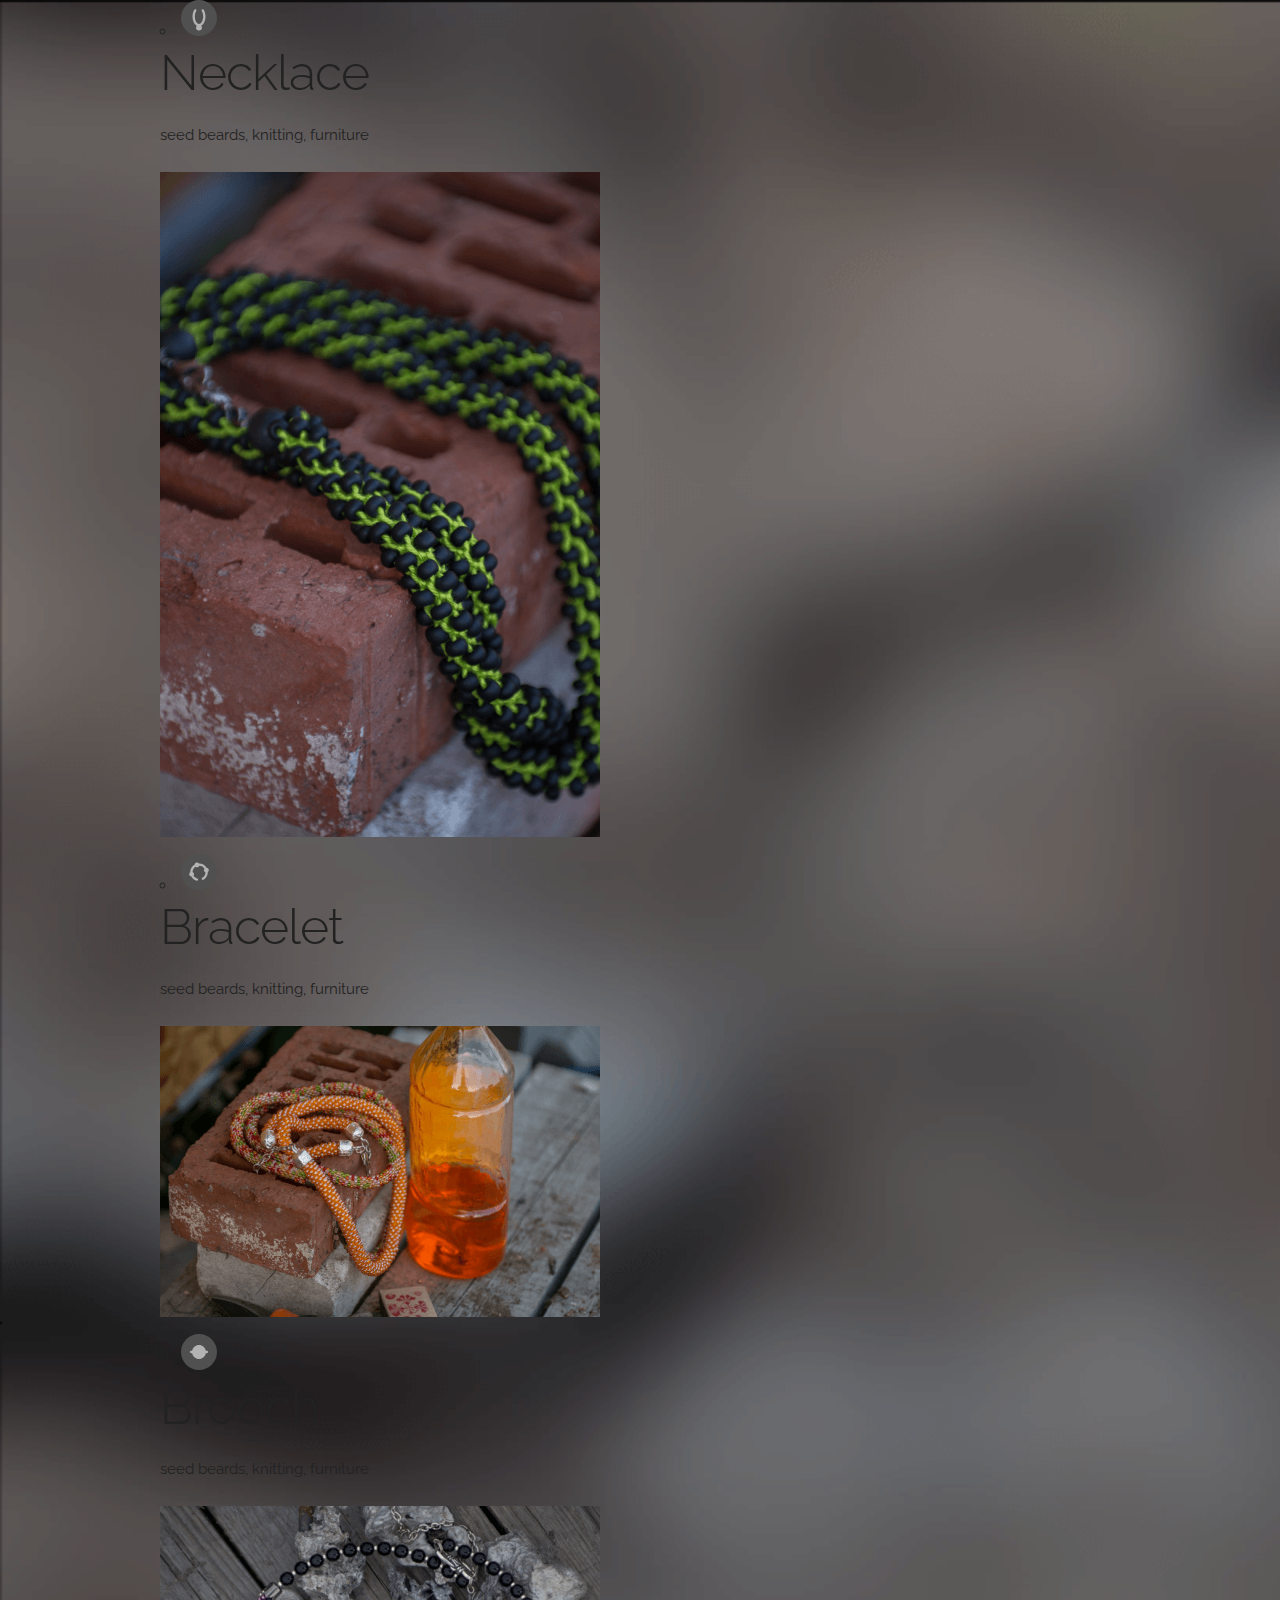
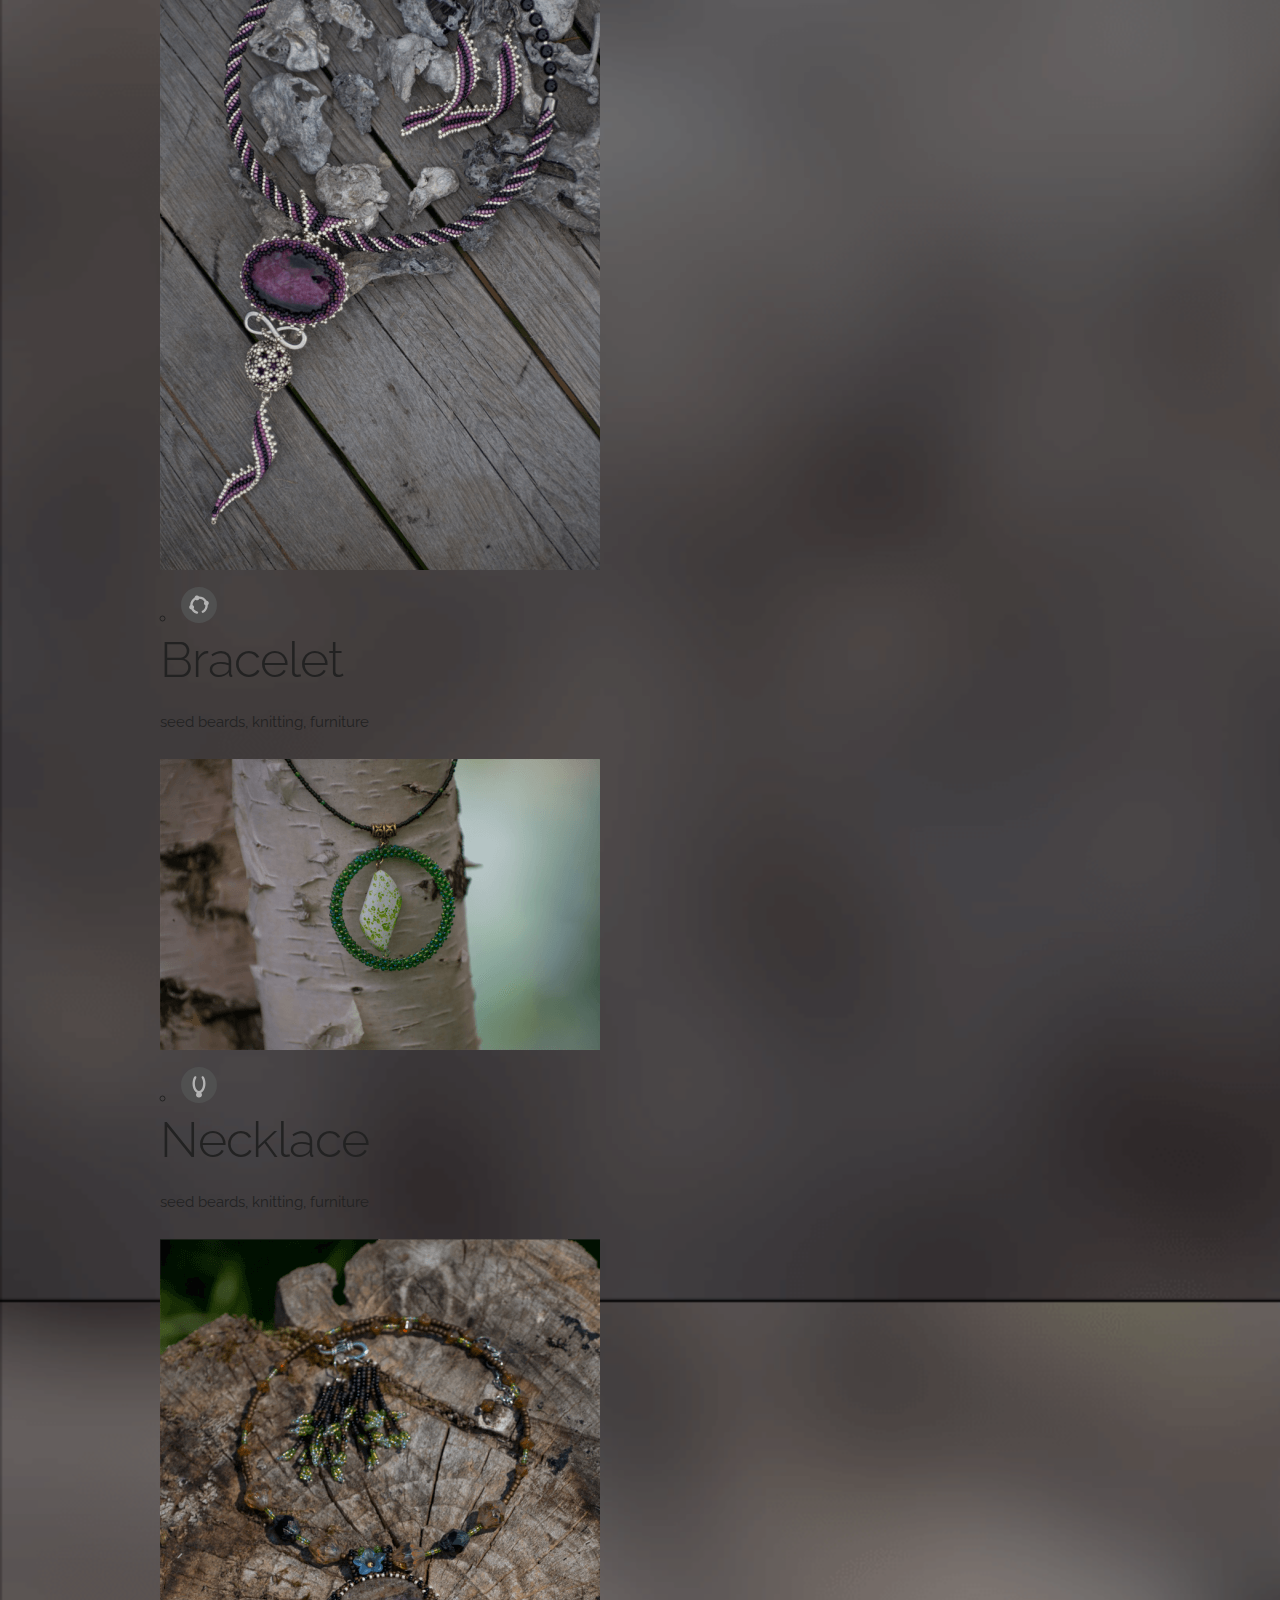
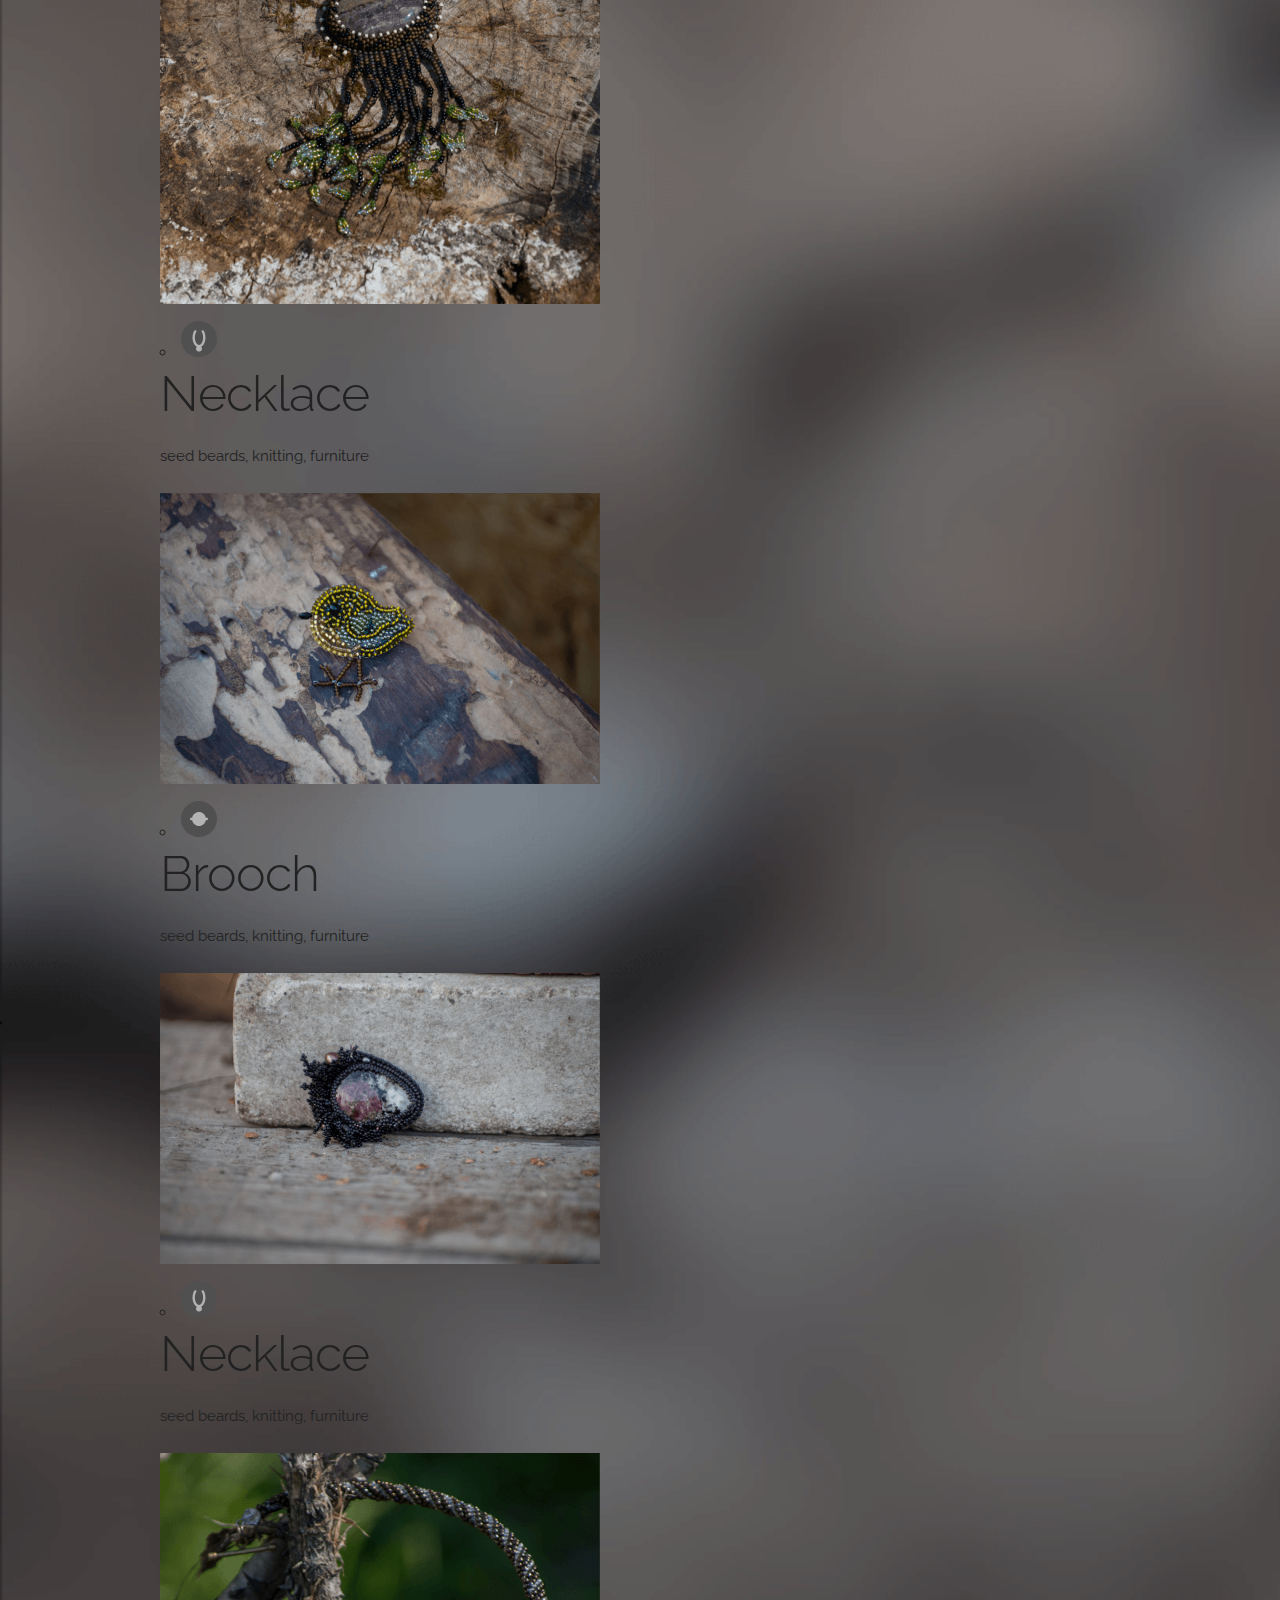
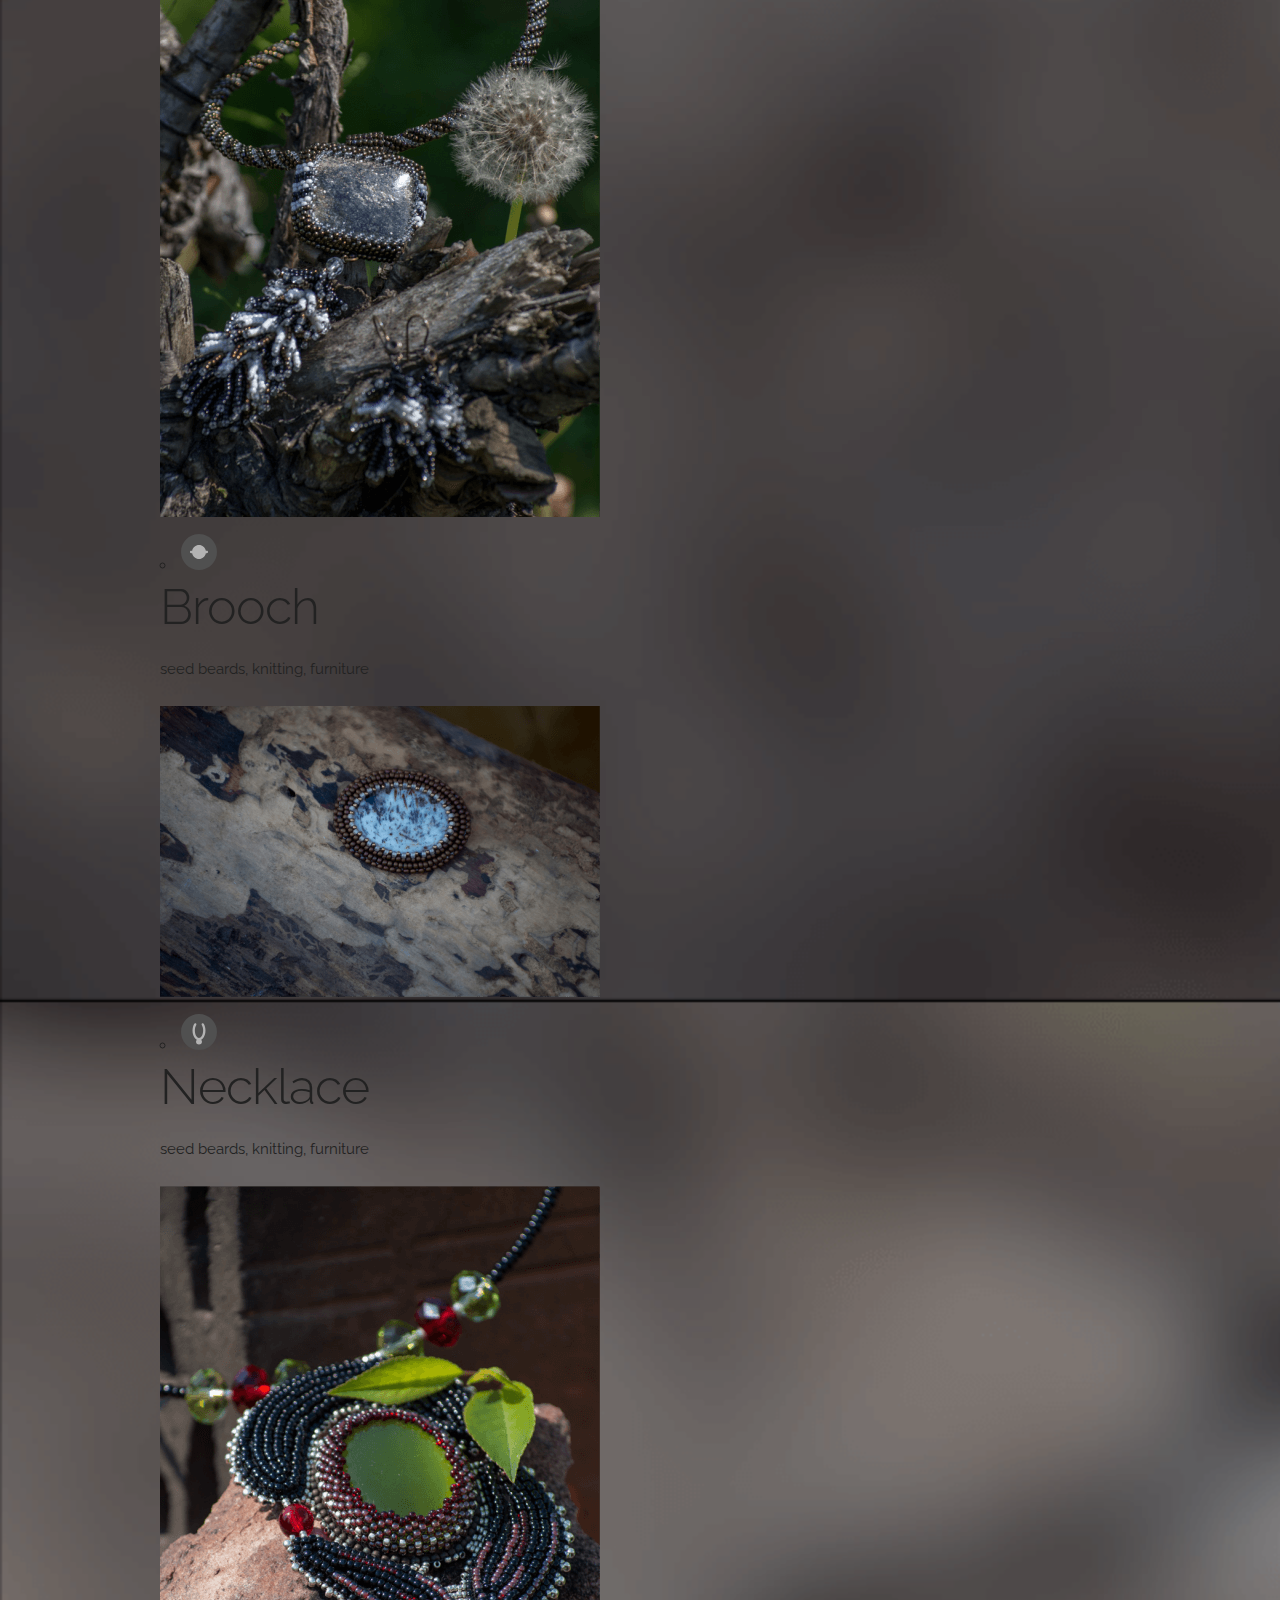
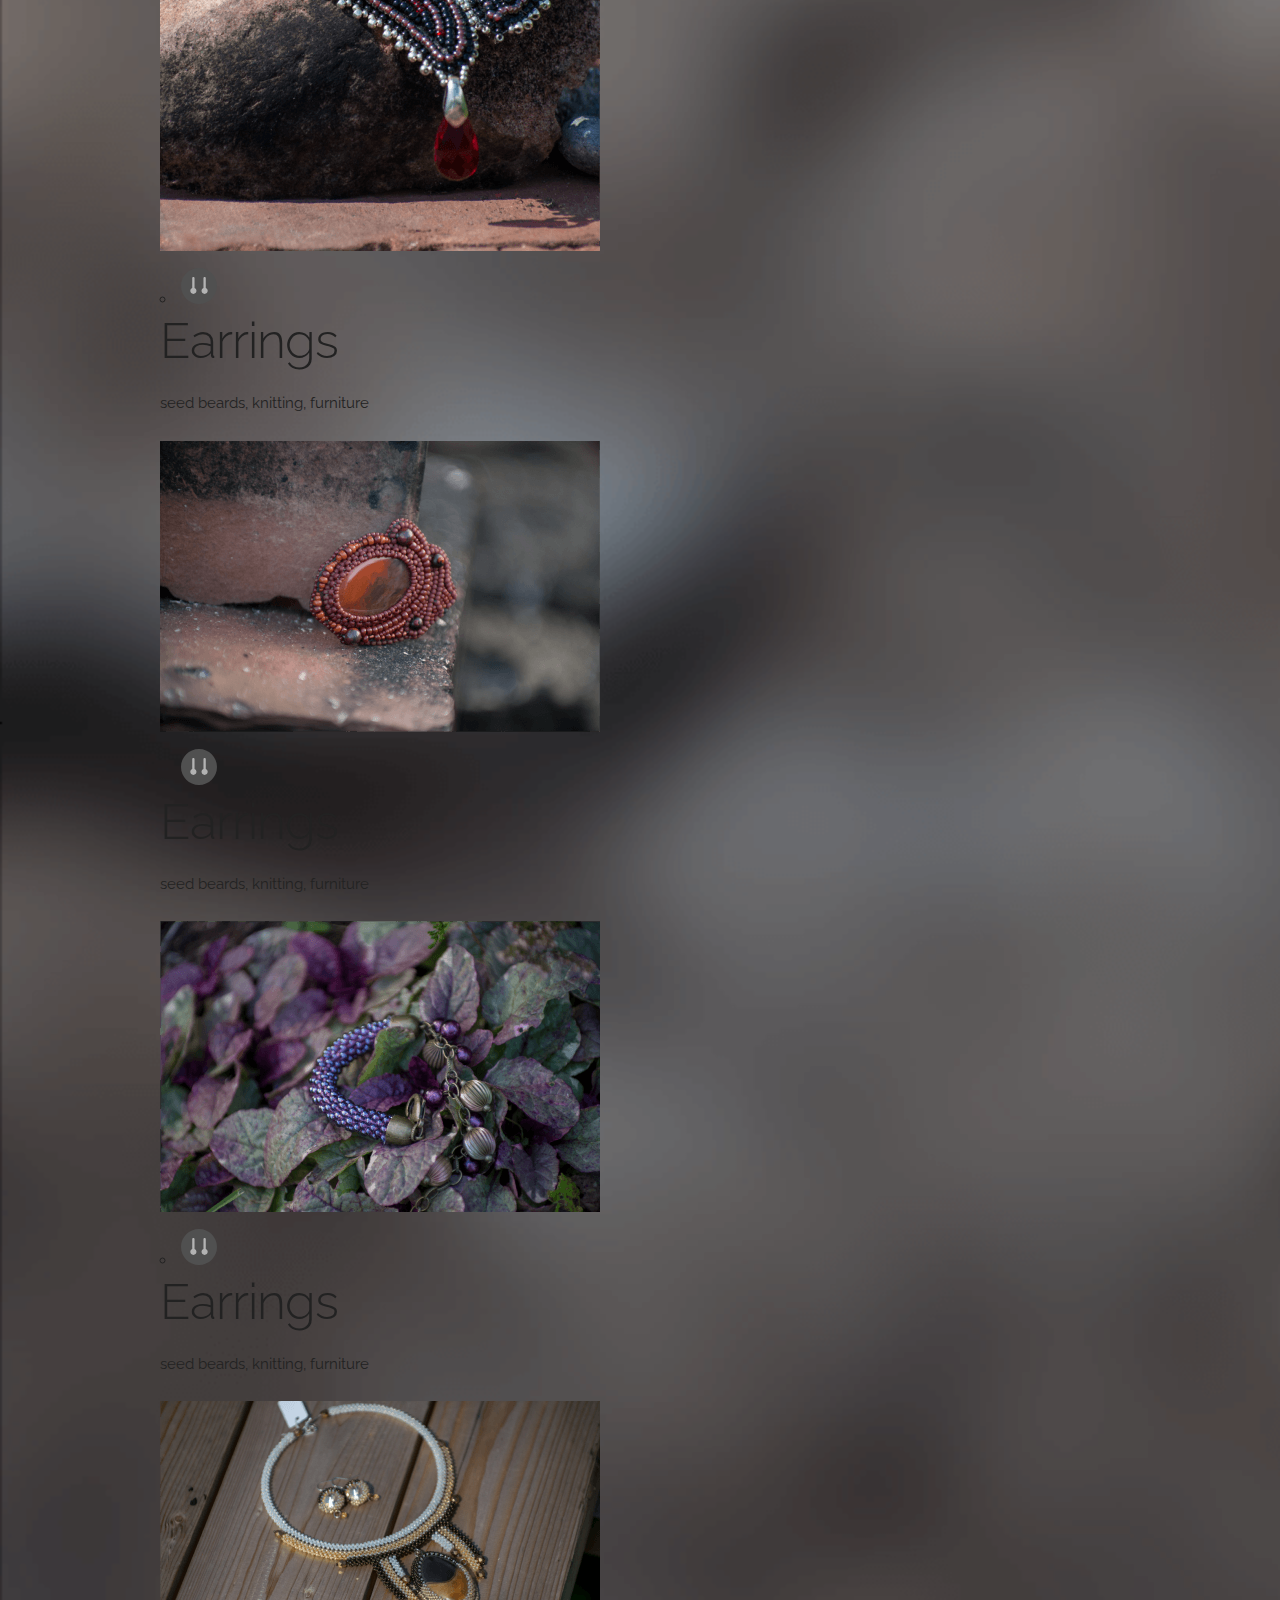
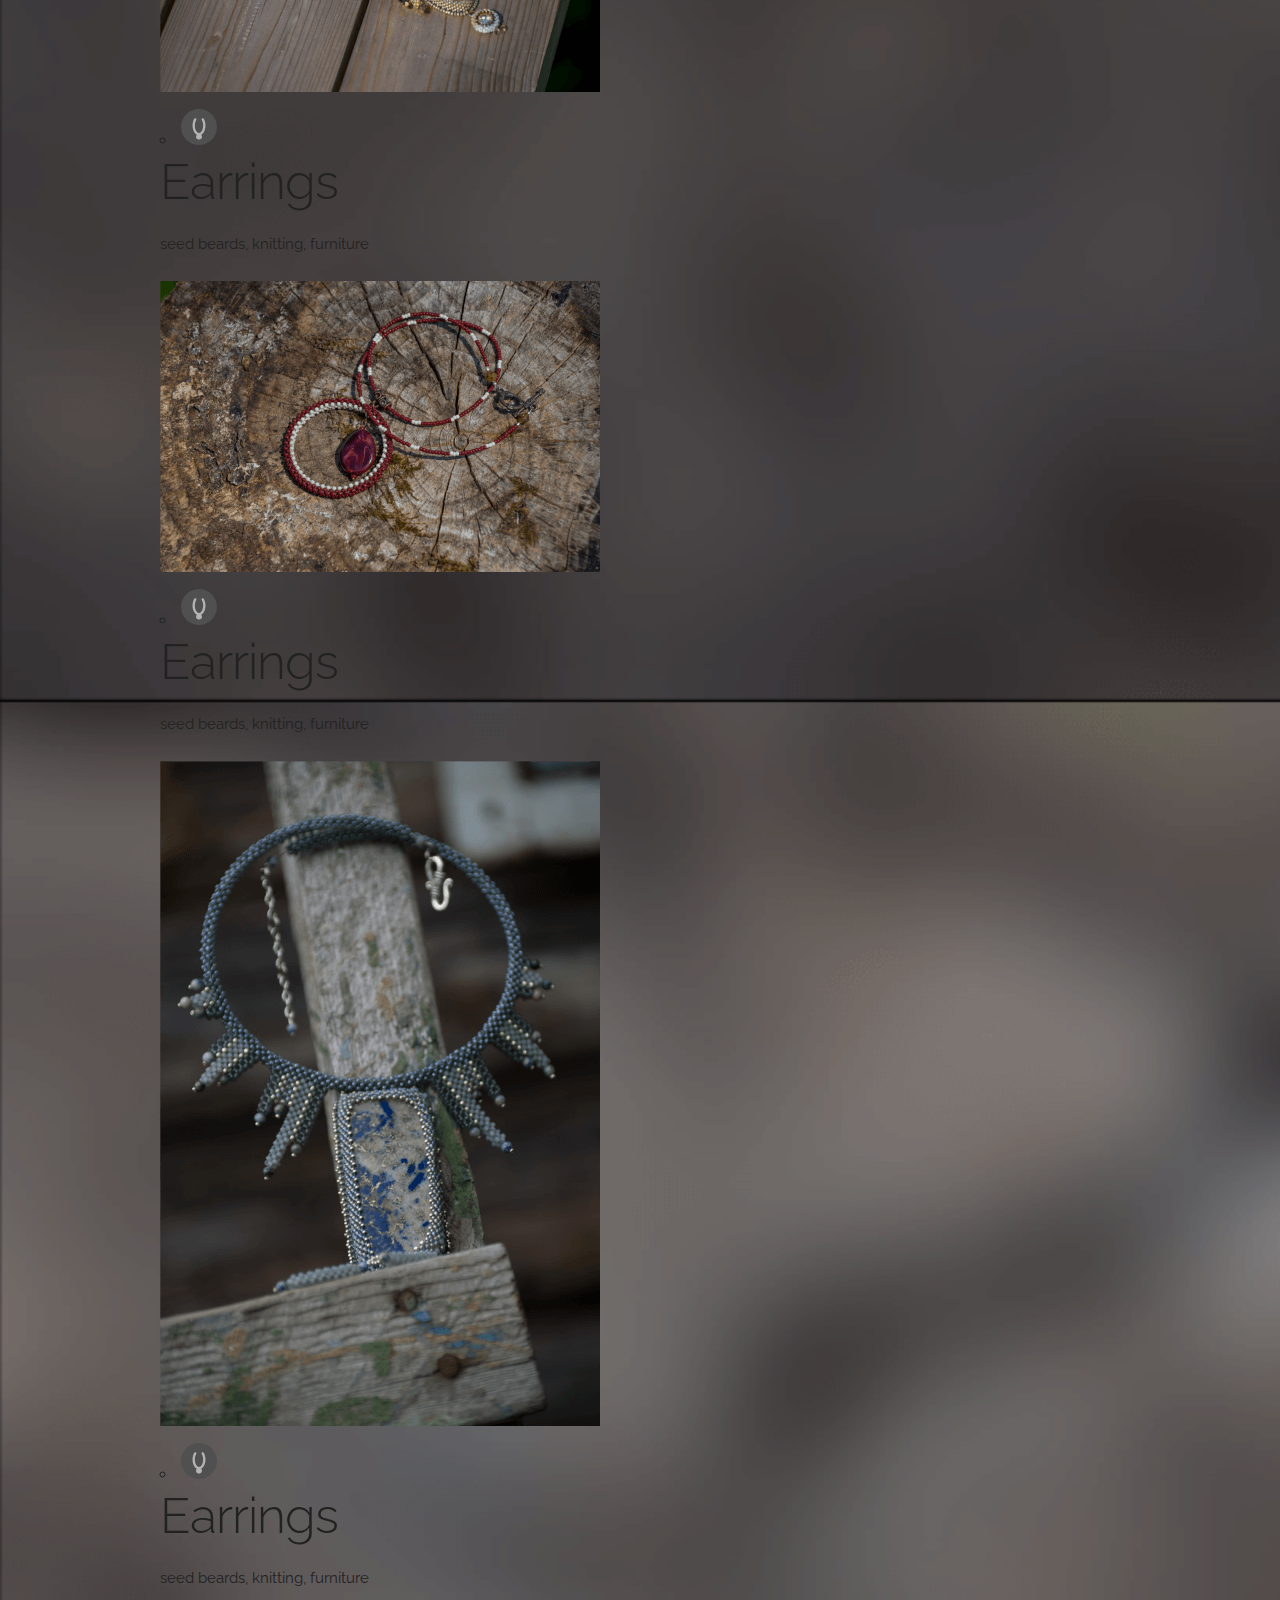
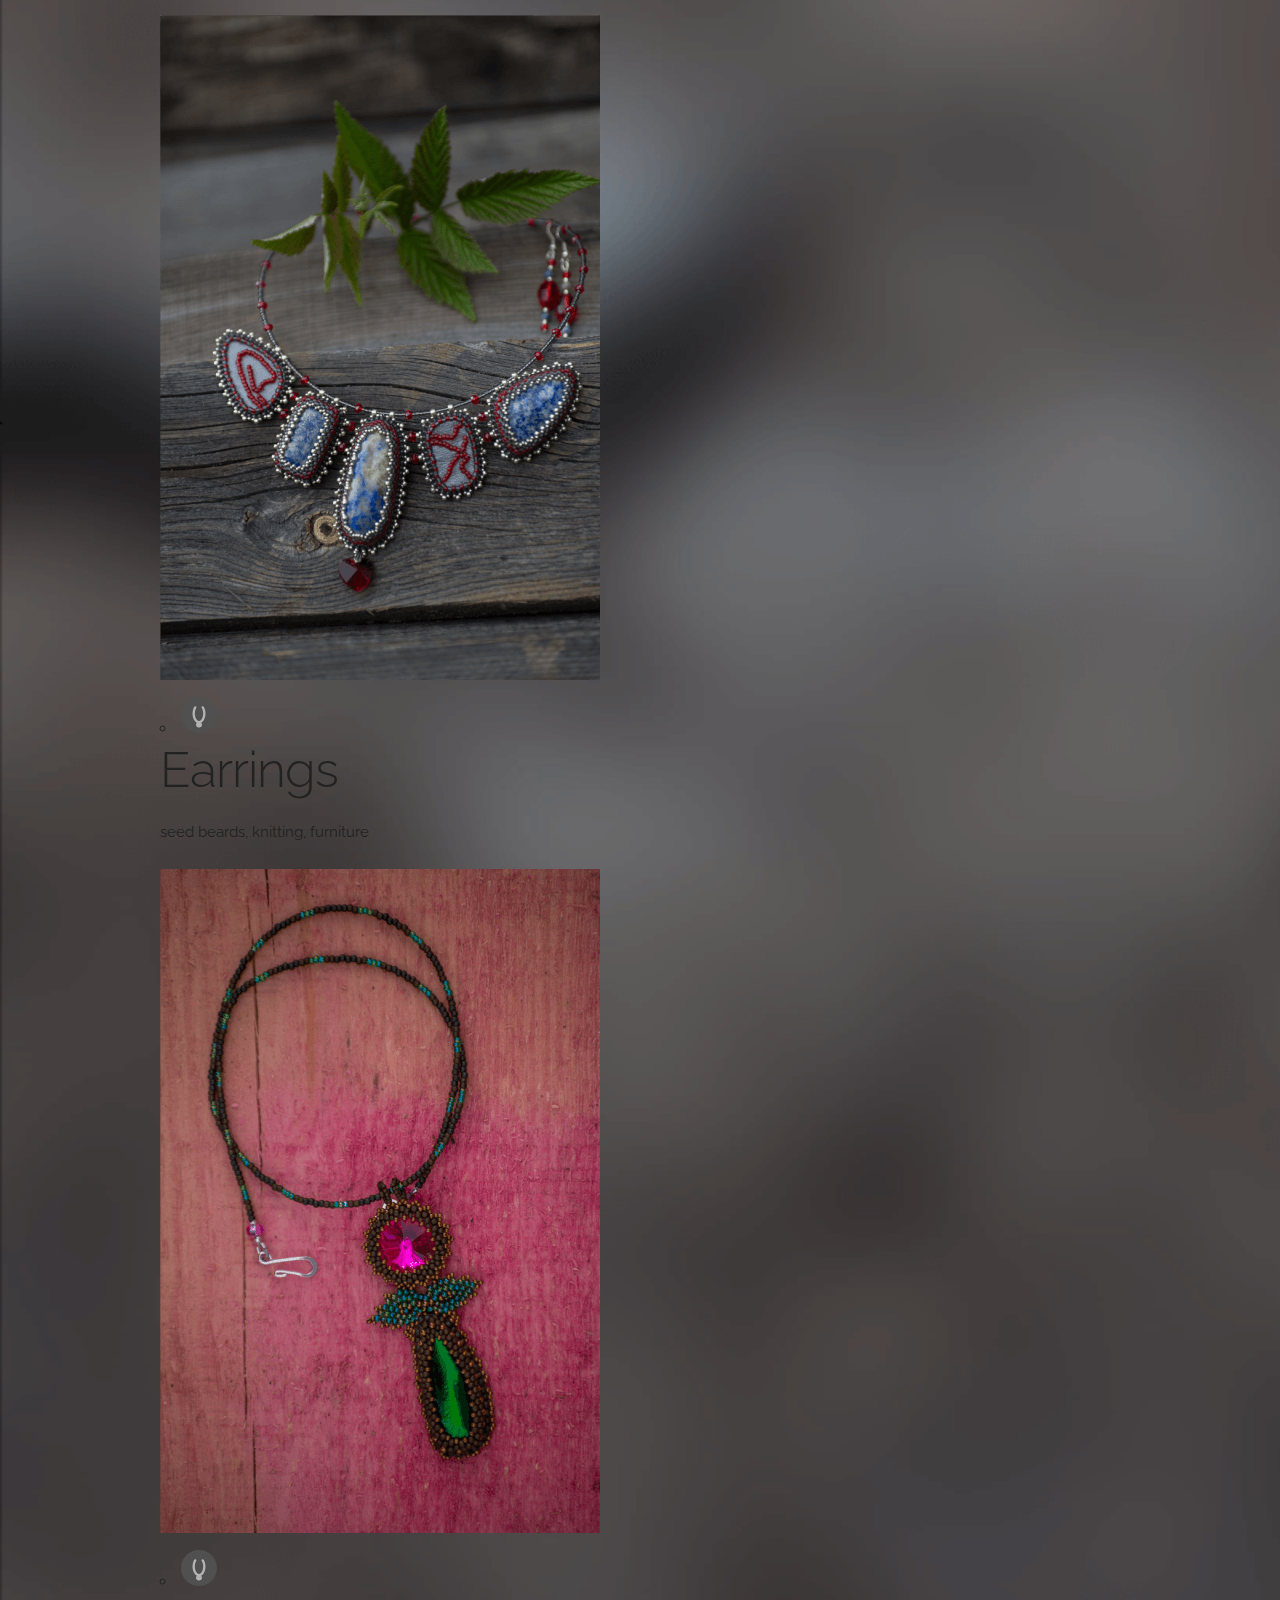
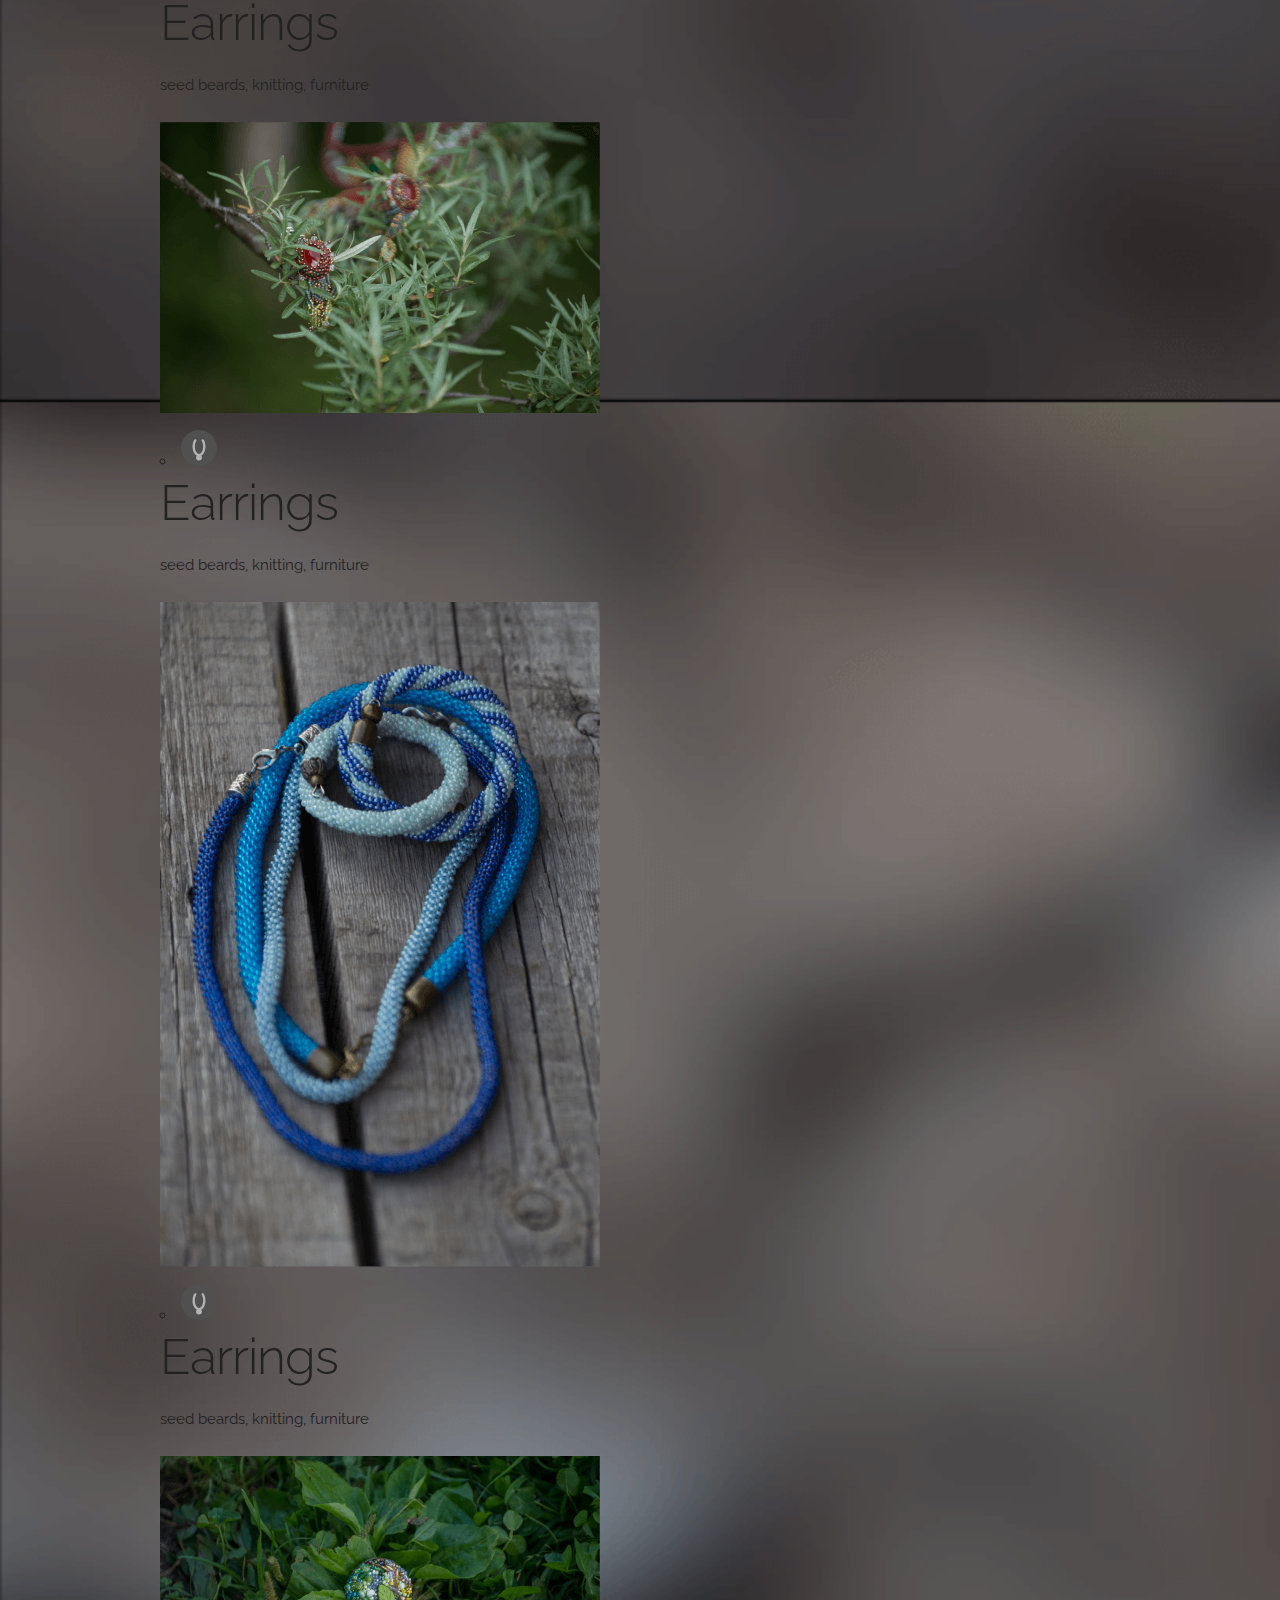
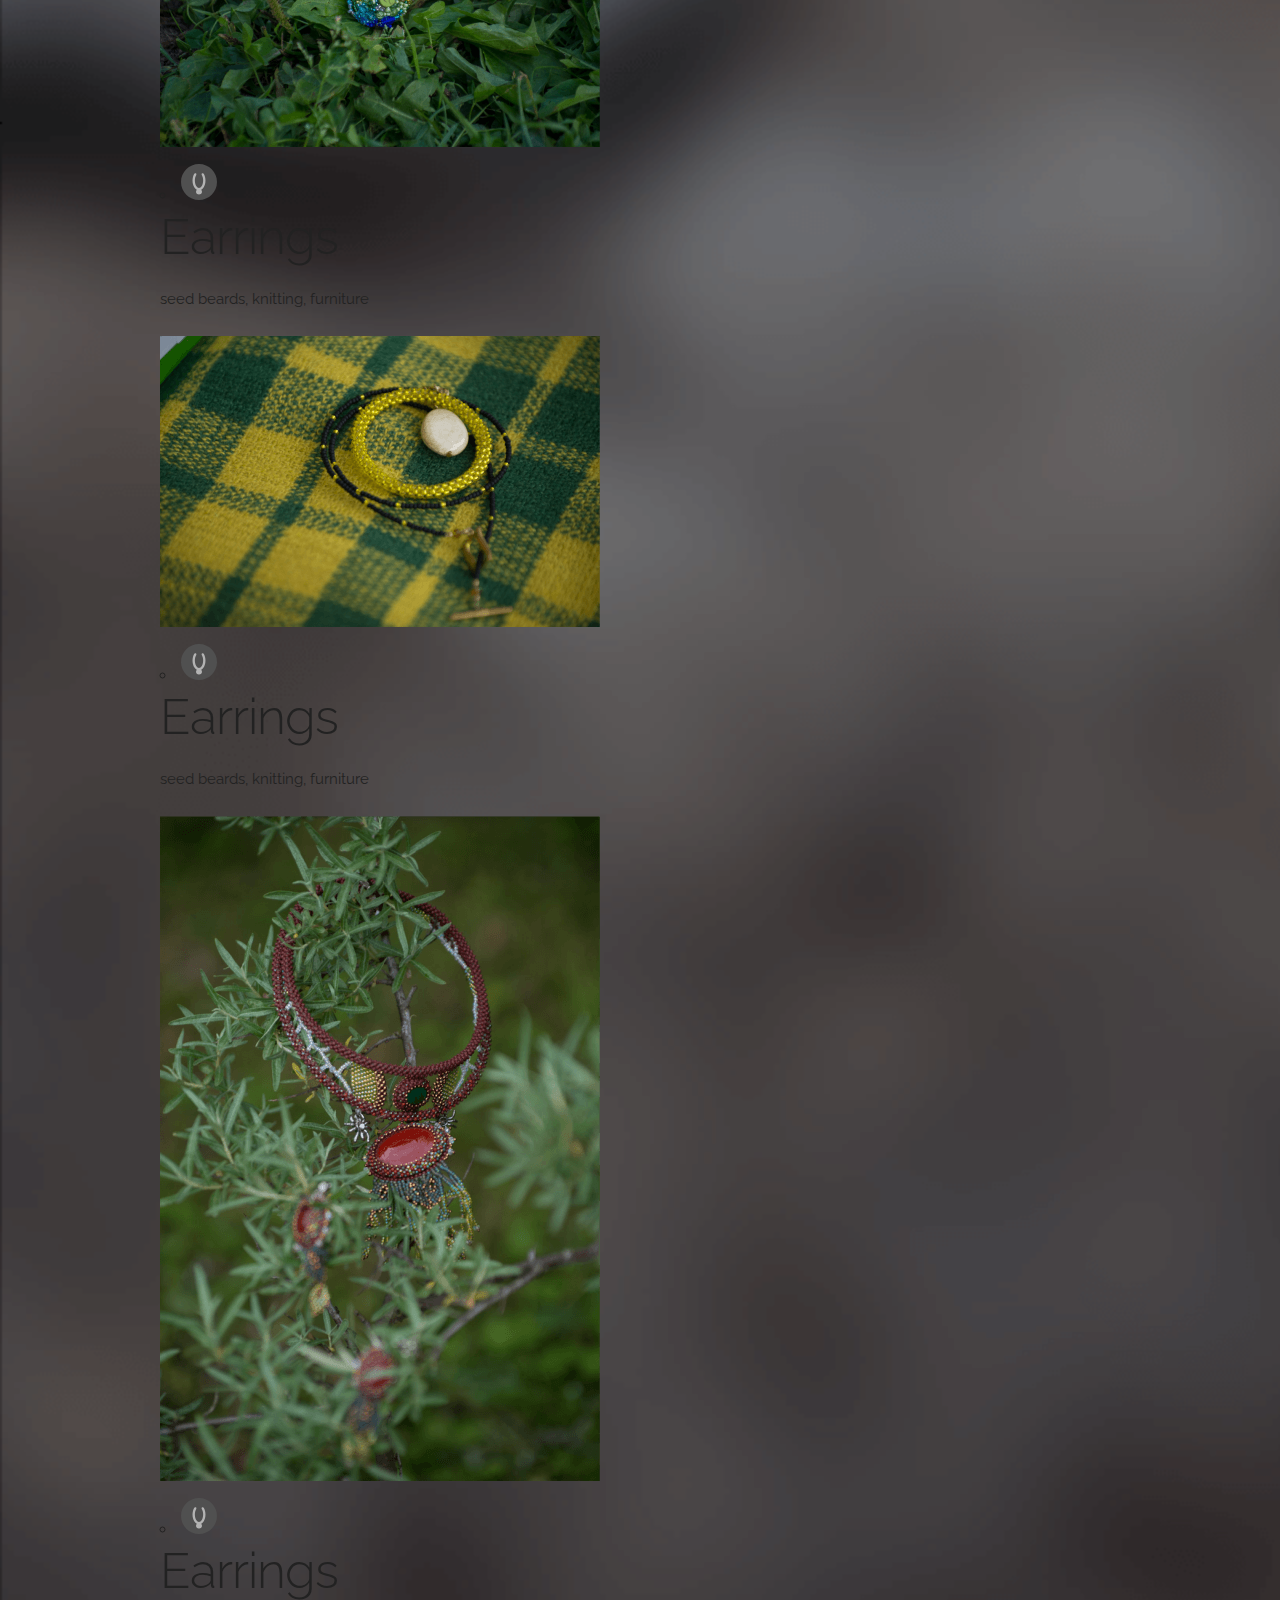
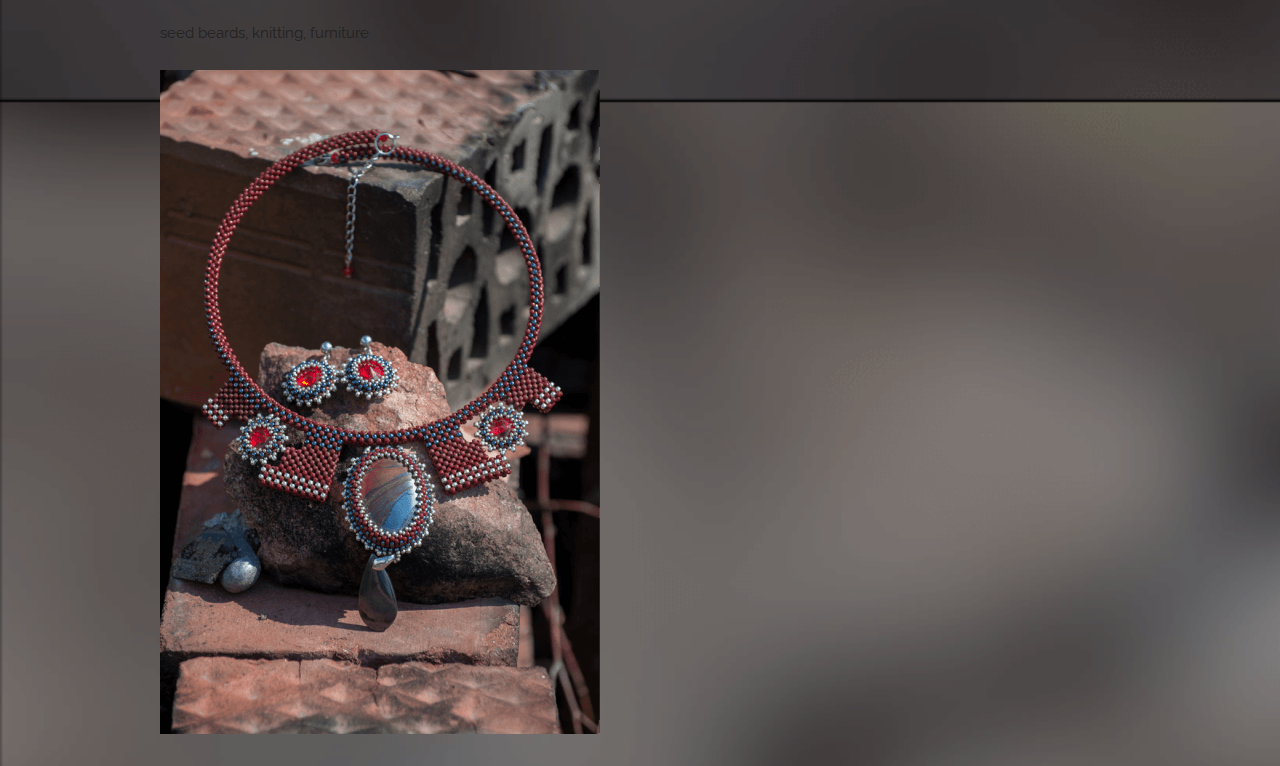
==== commit 1a847af7: "Update react cards plugin" ====
--- a/react-cards-plugin/index.html
+++ b/react-cards-plugin/index.html
@@ -156,7 +156,9 @@
 <script src="//fb.me/react-0.13.3.min.js"></script>
 <script src="scripts/TransformToCardsPlugin.js"></script>
 <script>
-    $("#cards").transformToCards();
+    $(document).ready(function(){
+        $("#cards").transformToCards();
+    })
 </script>
 </body>
 </html>
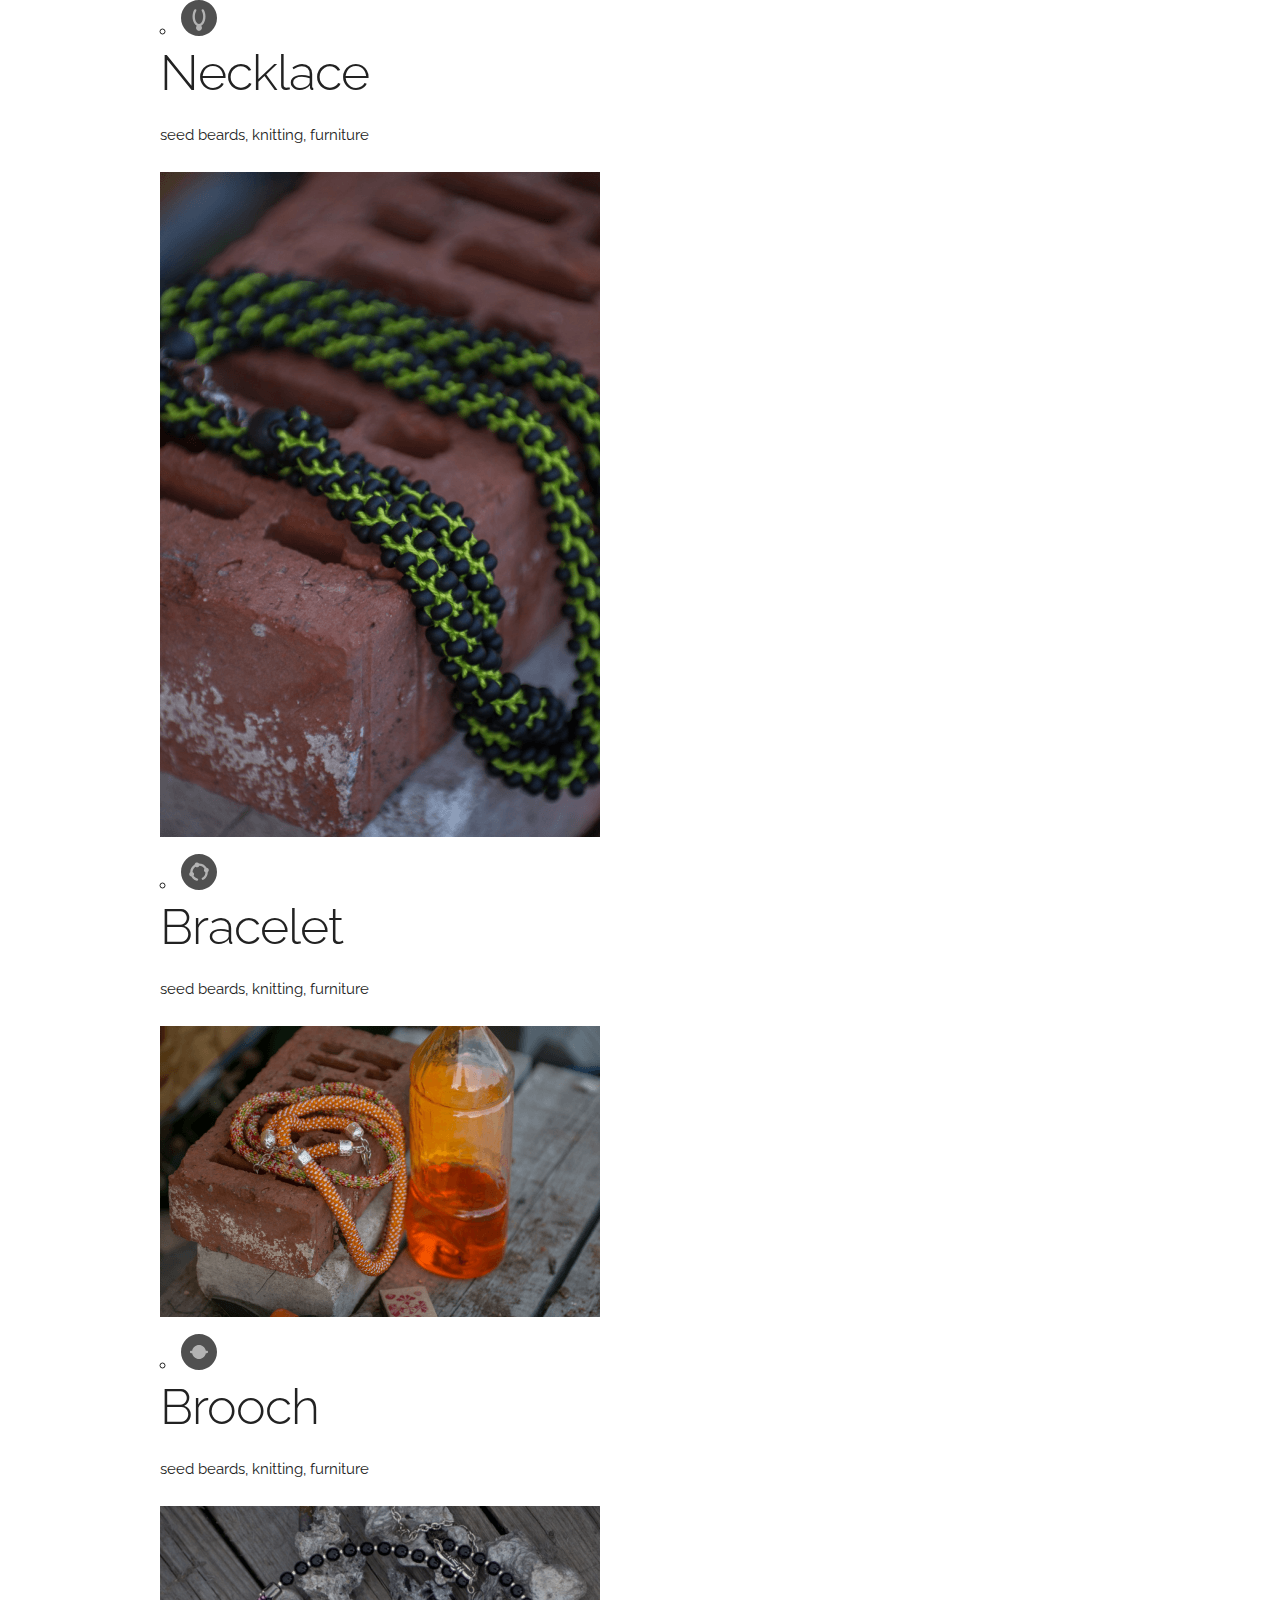
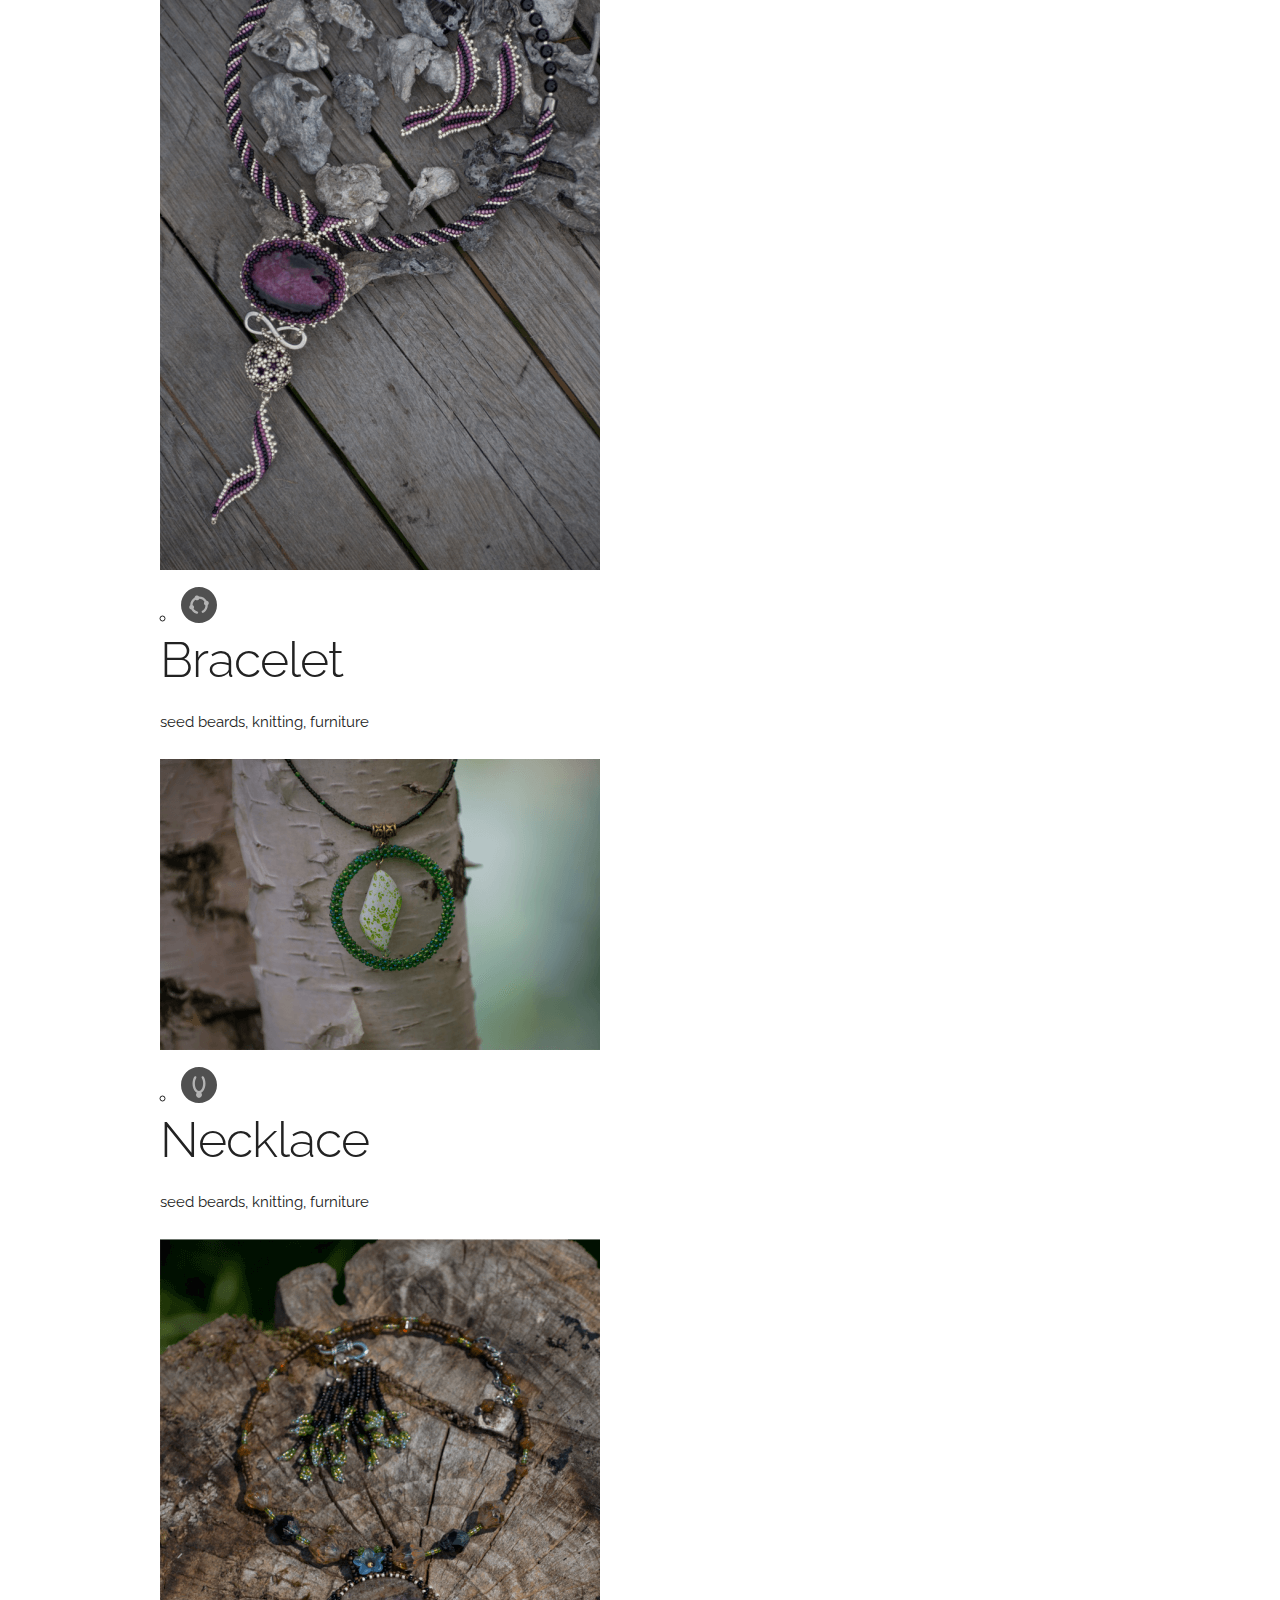
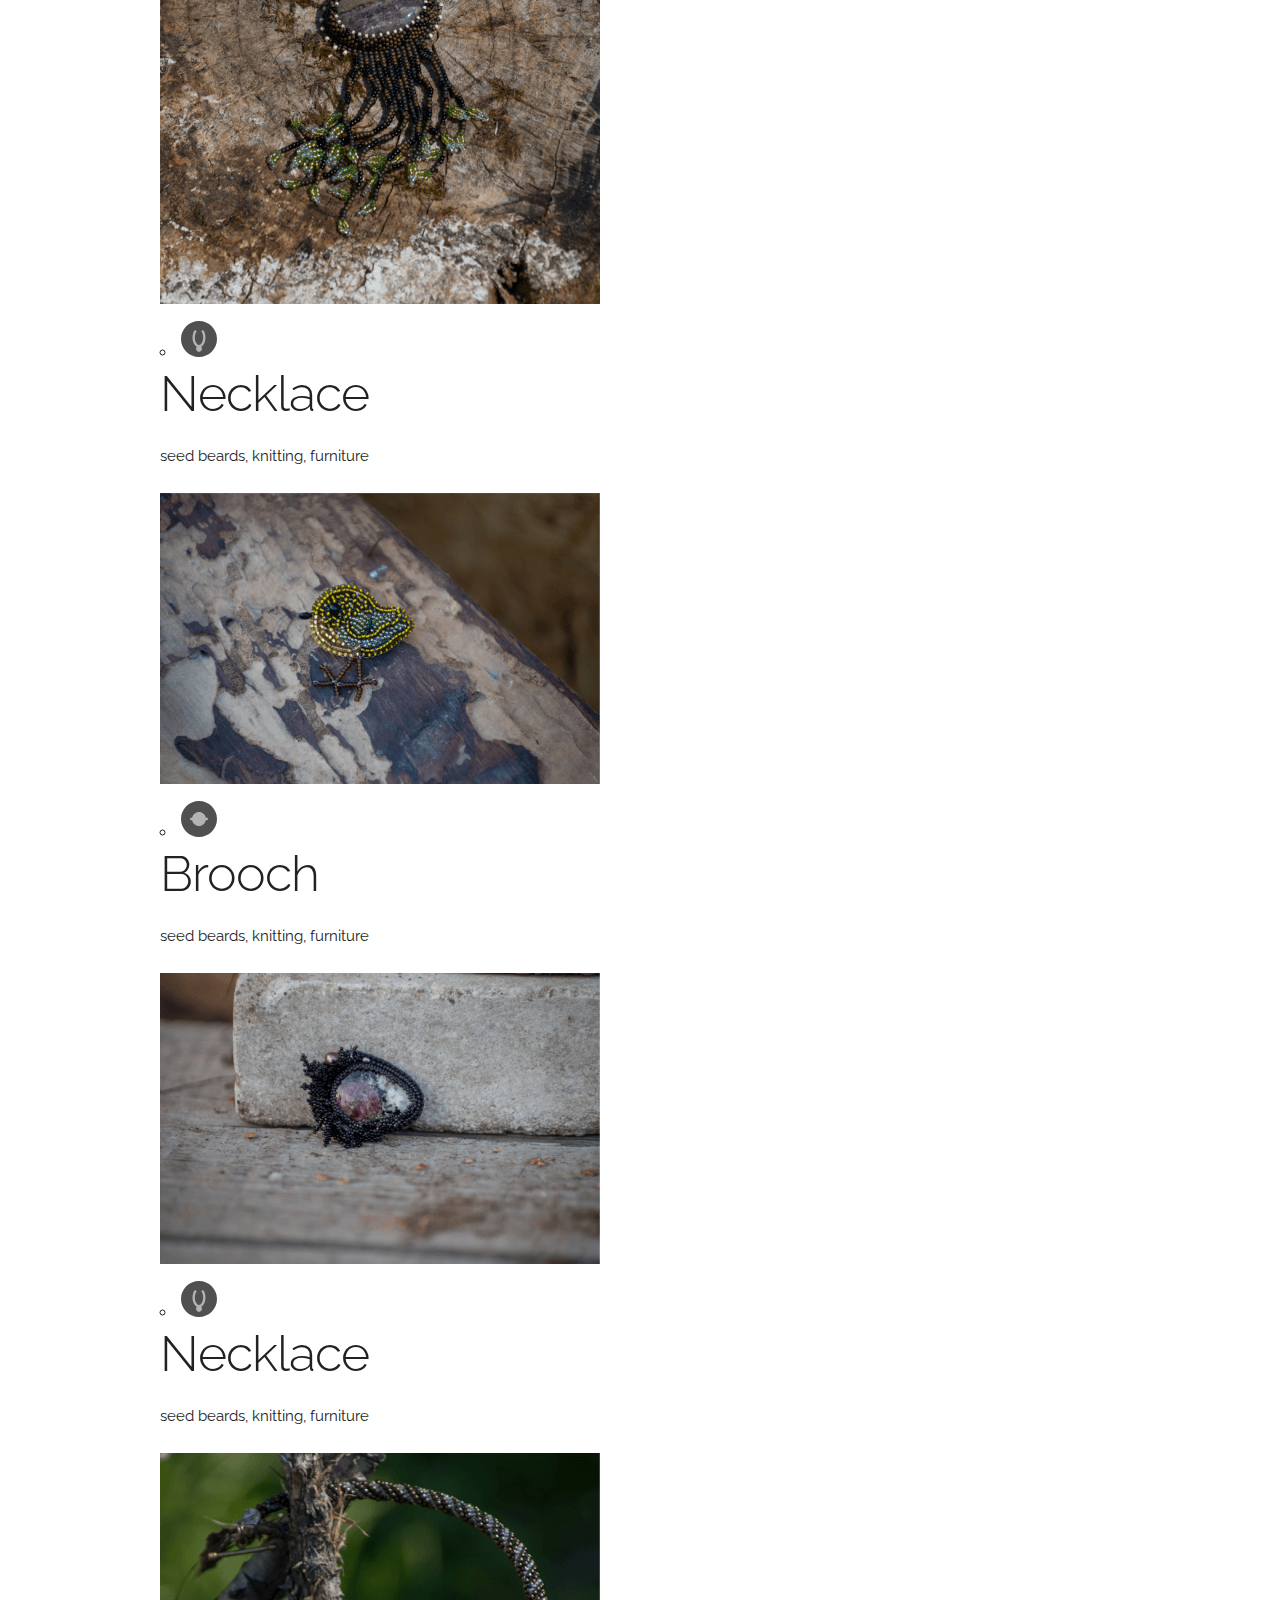
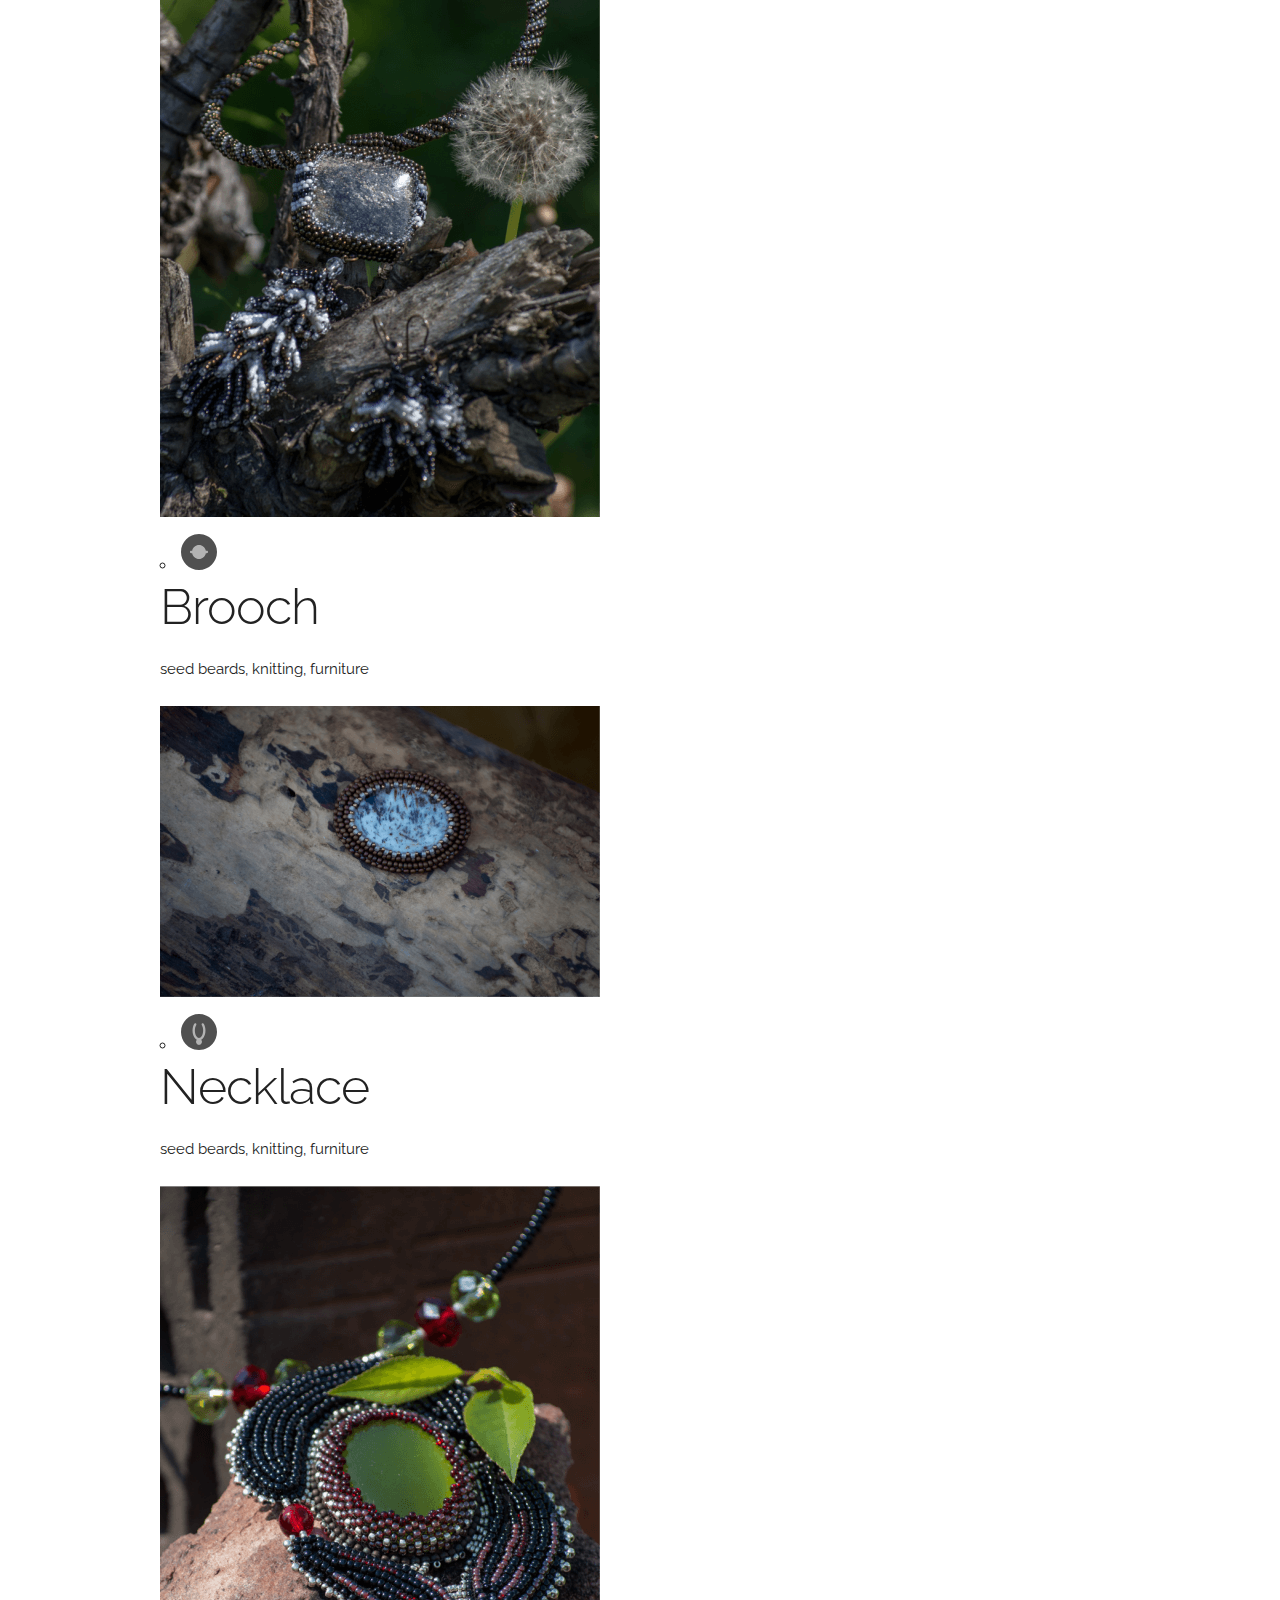
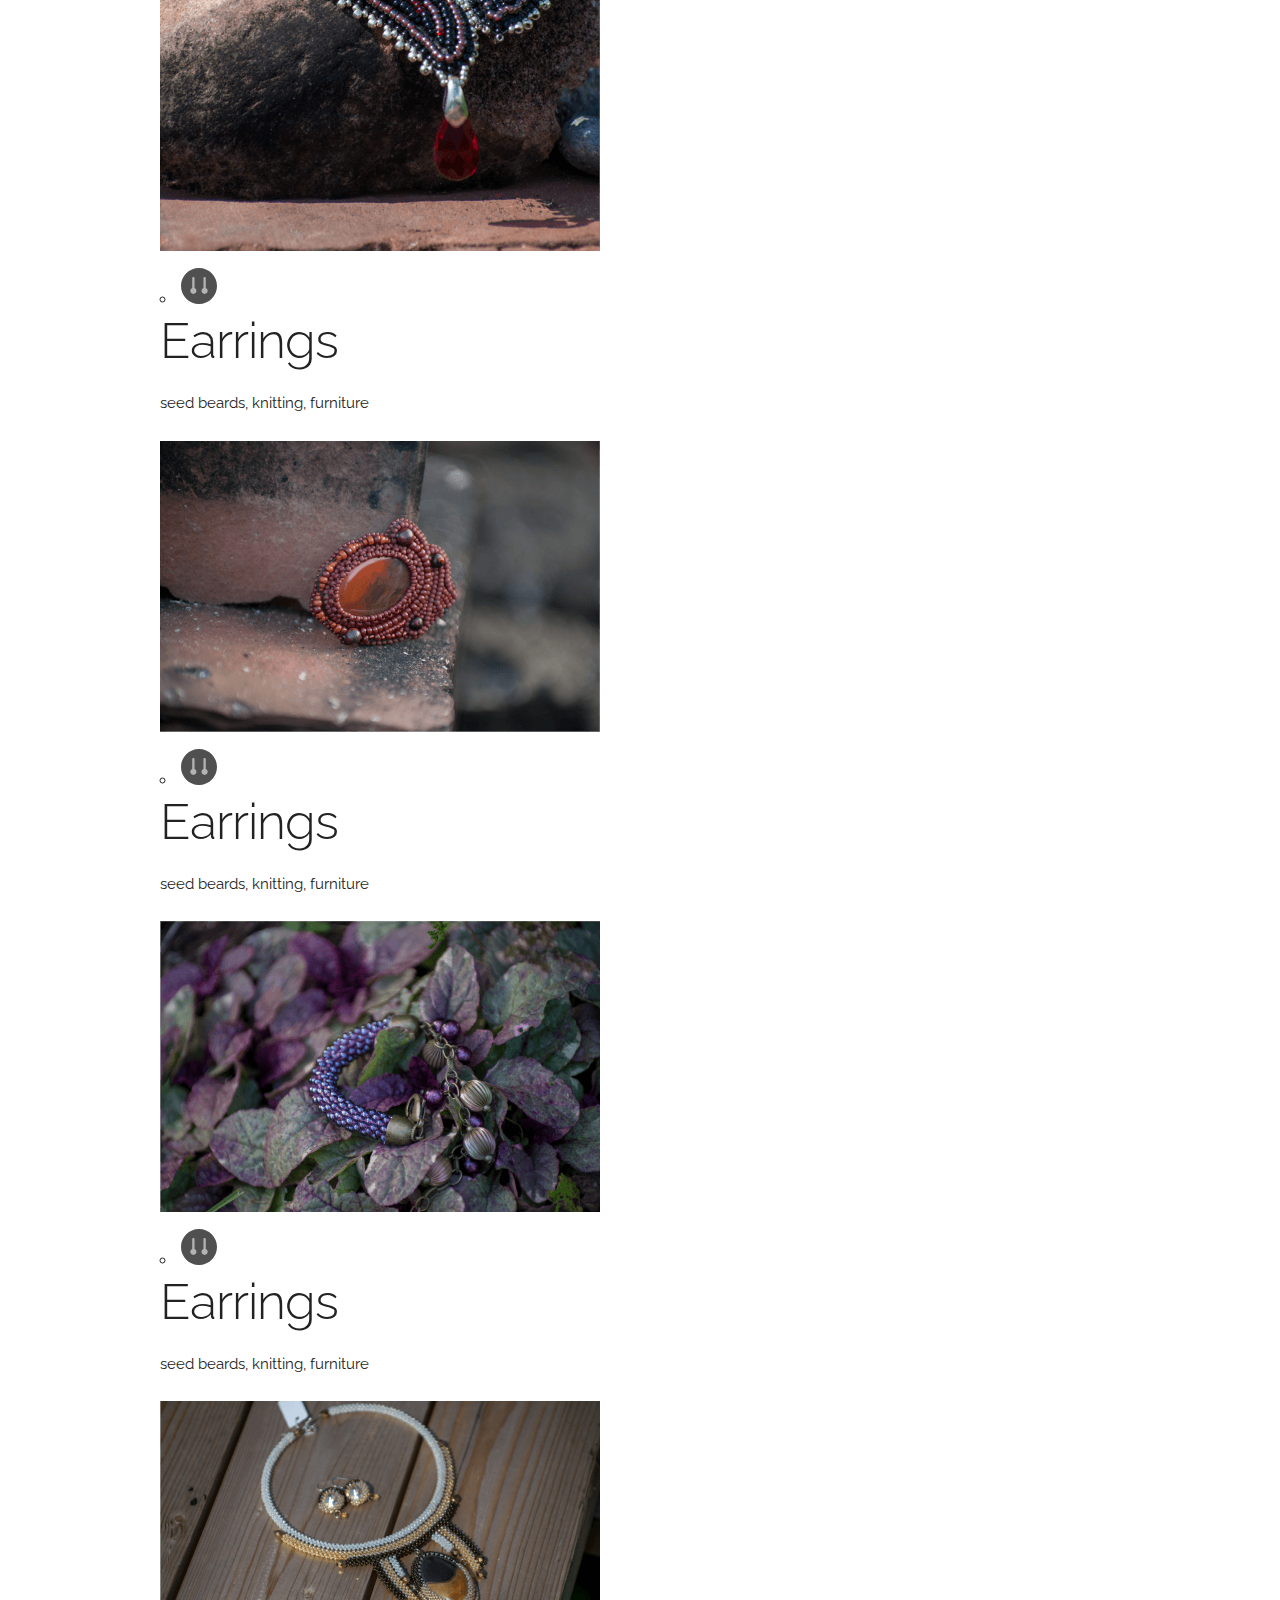
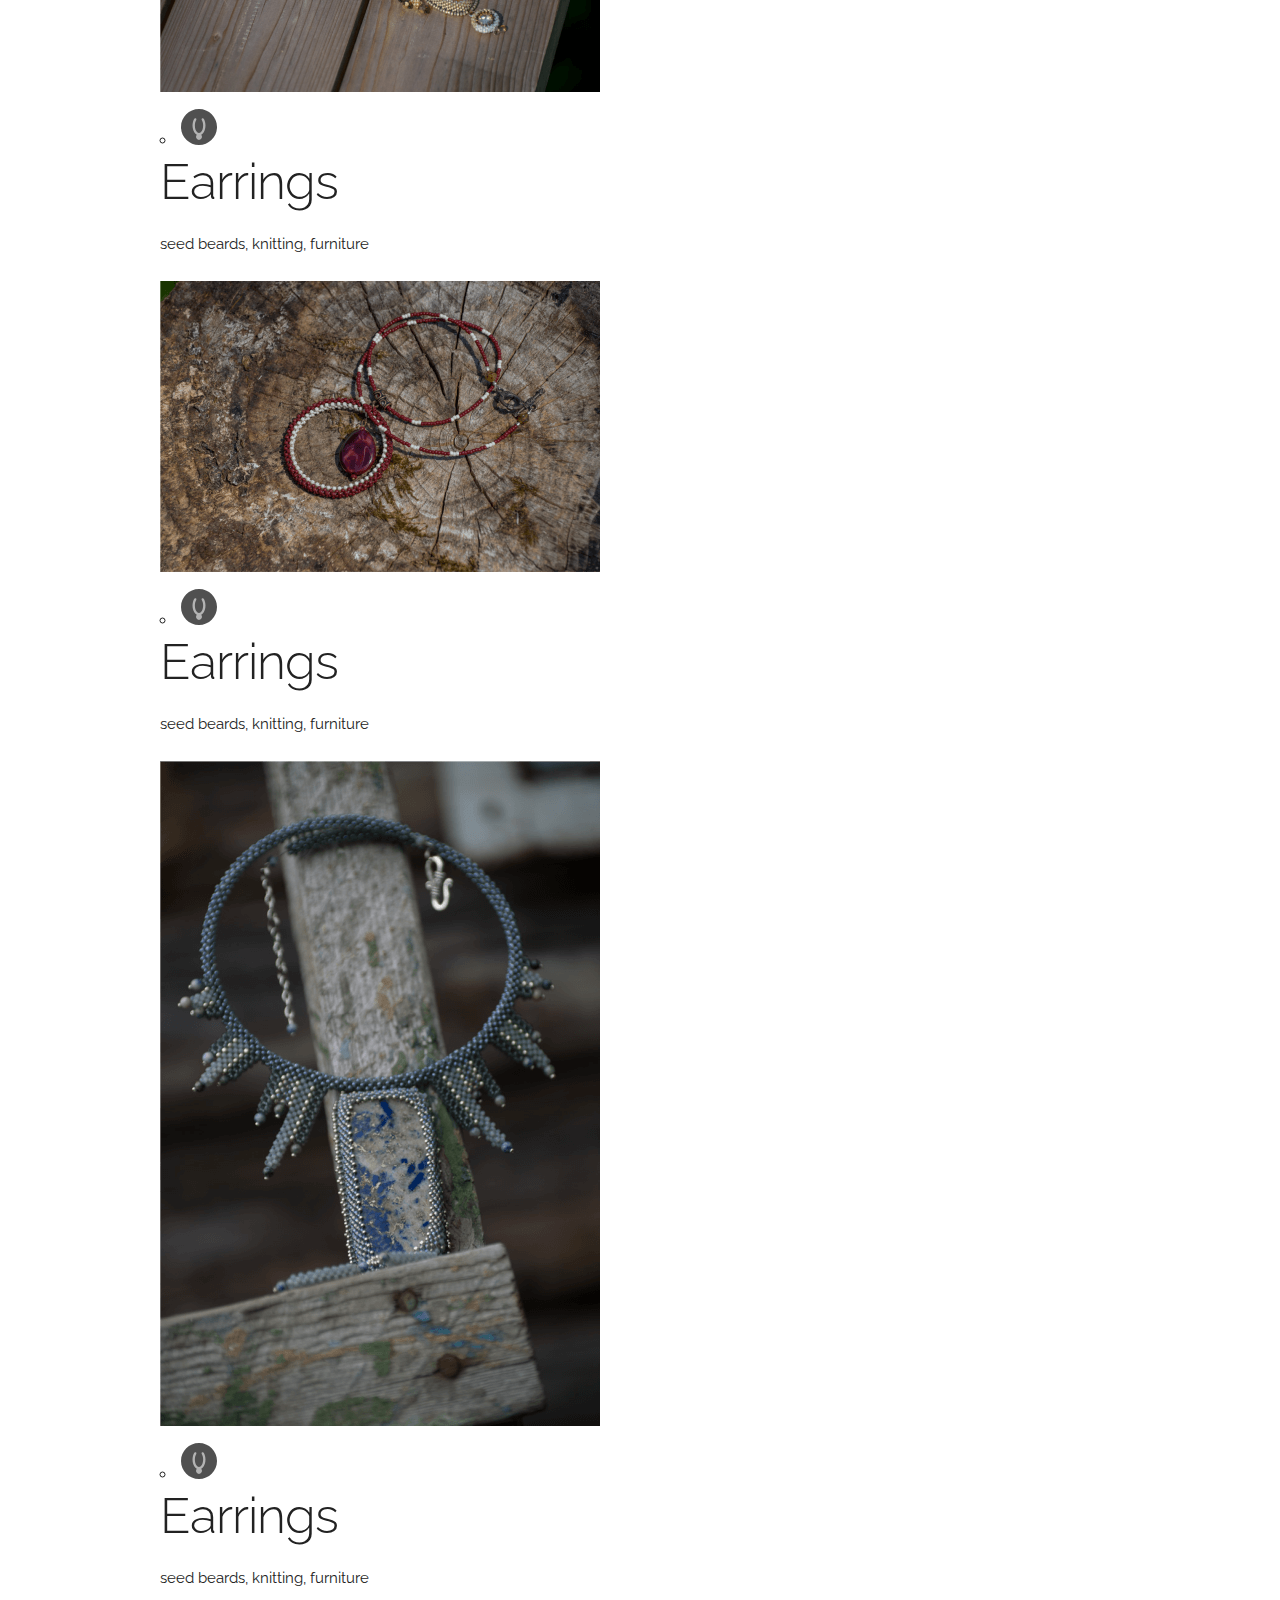
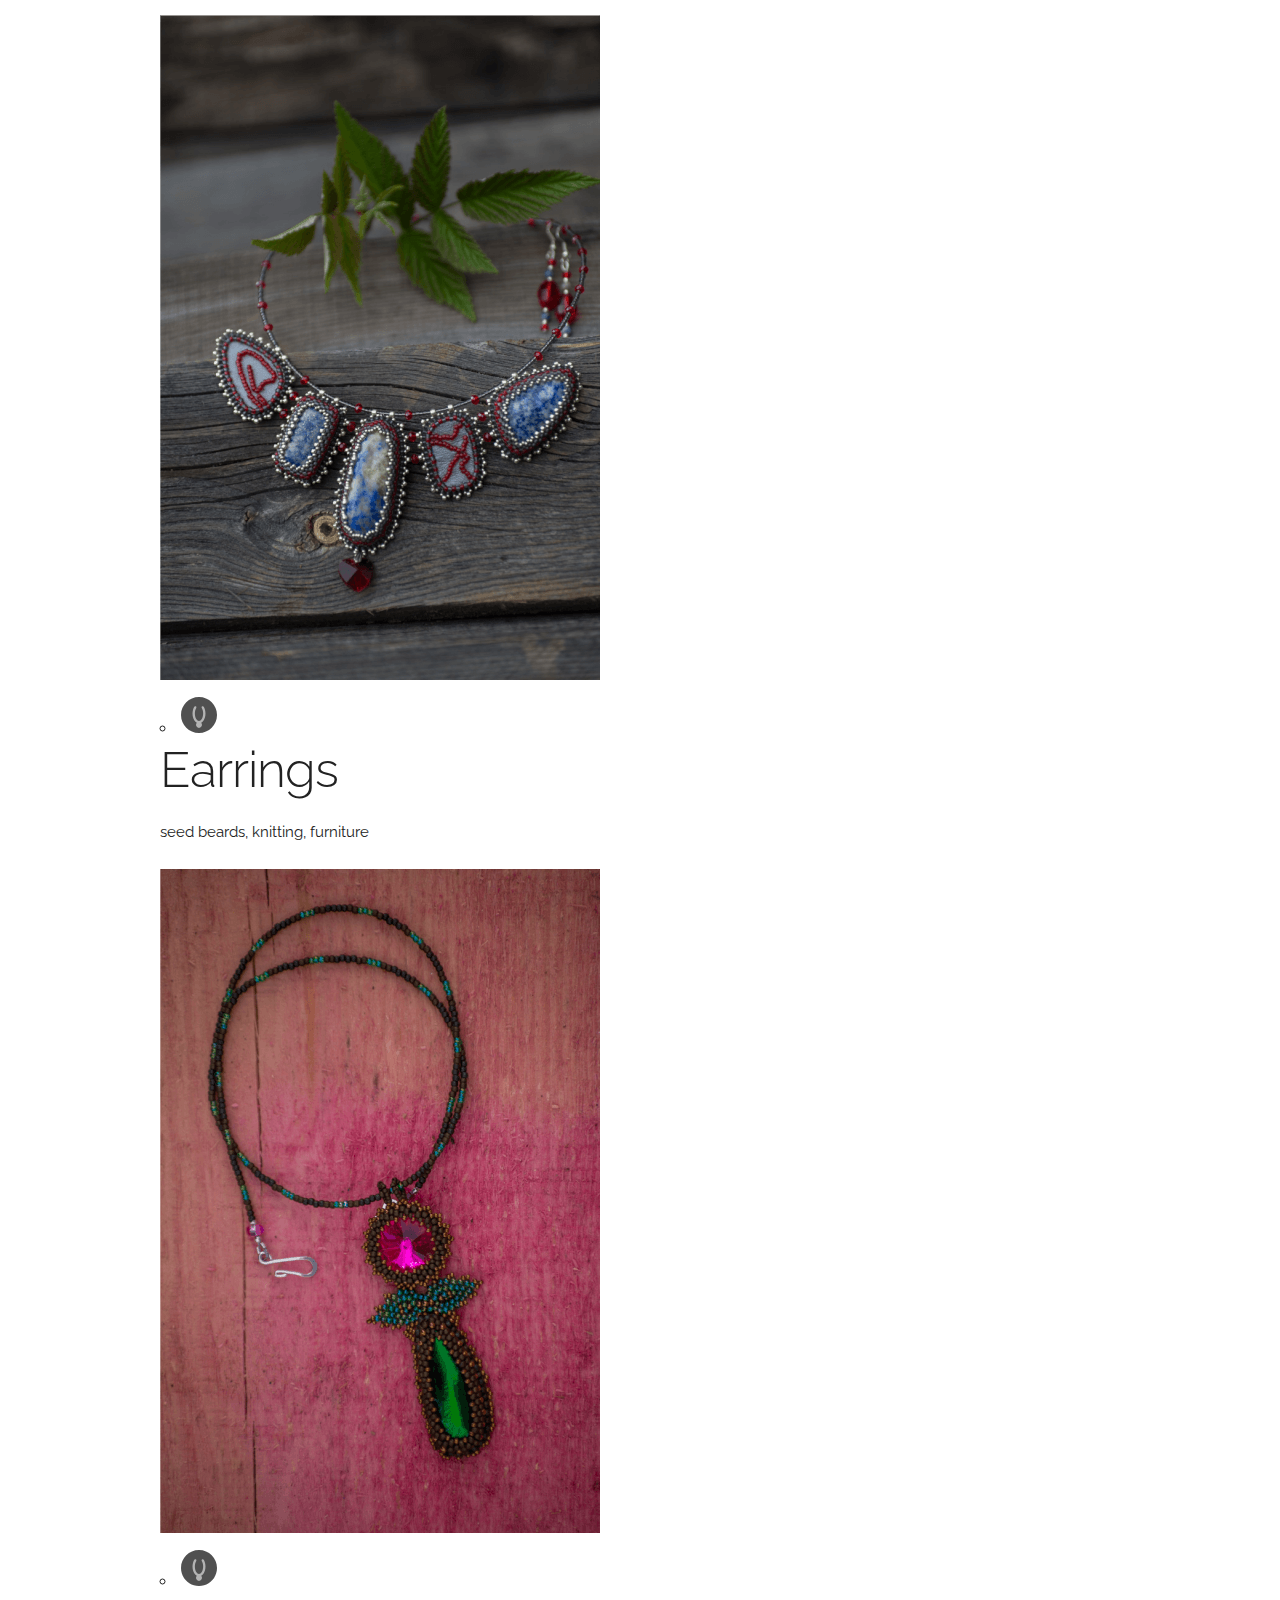
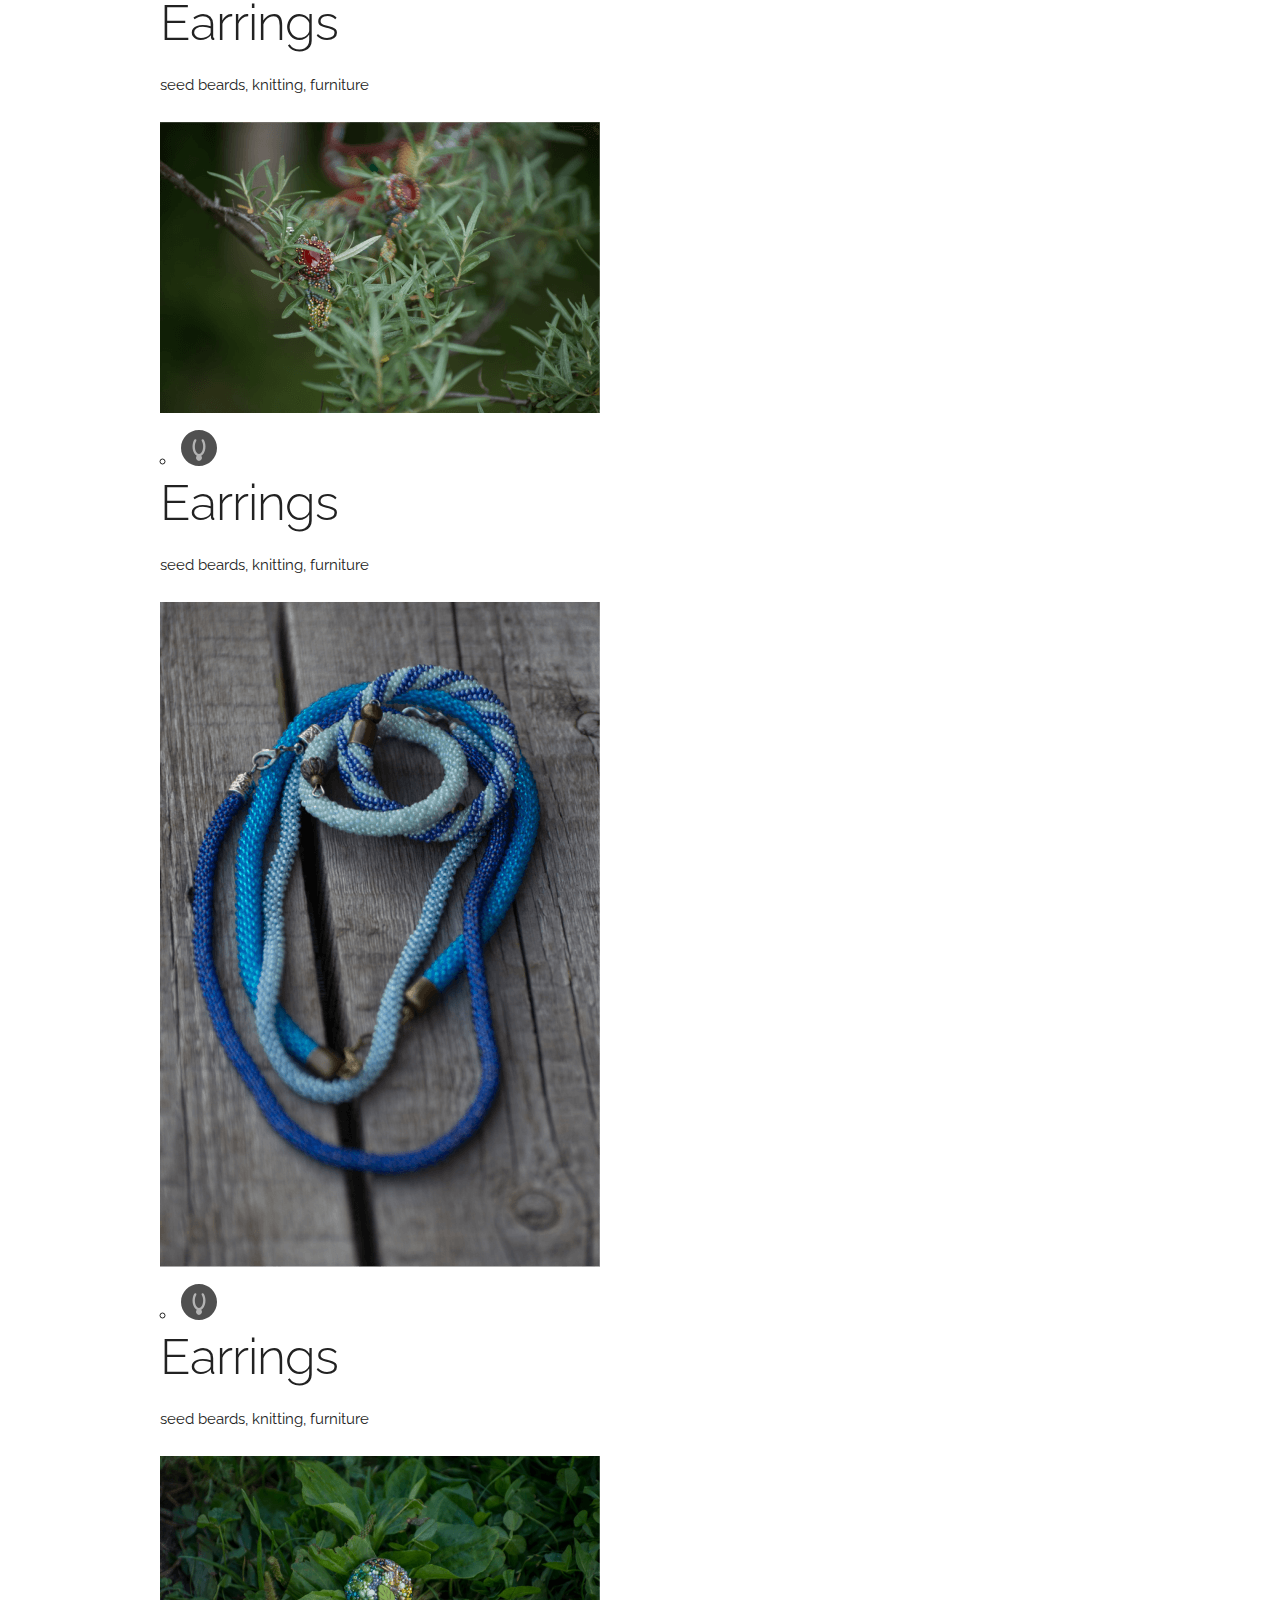
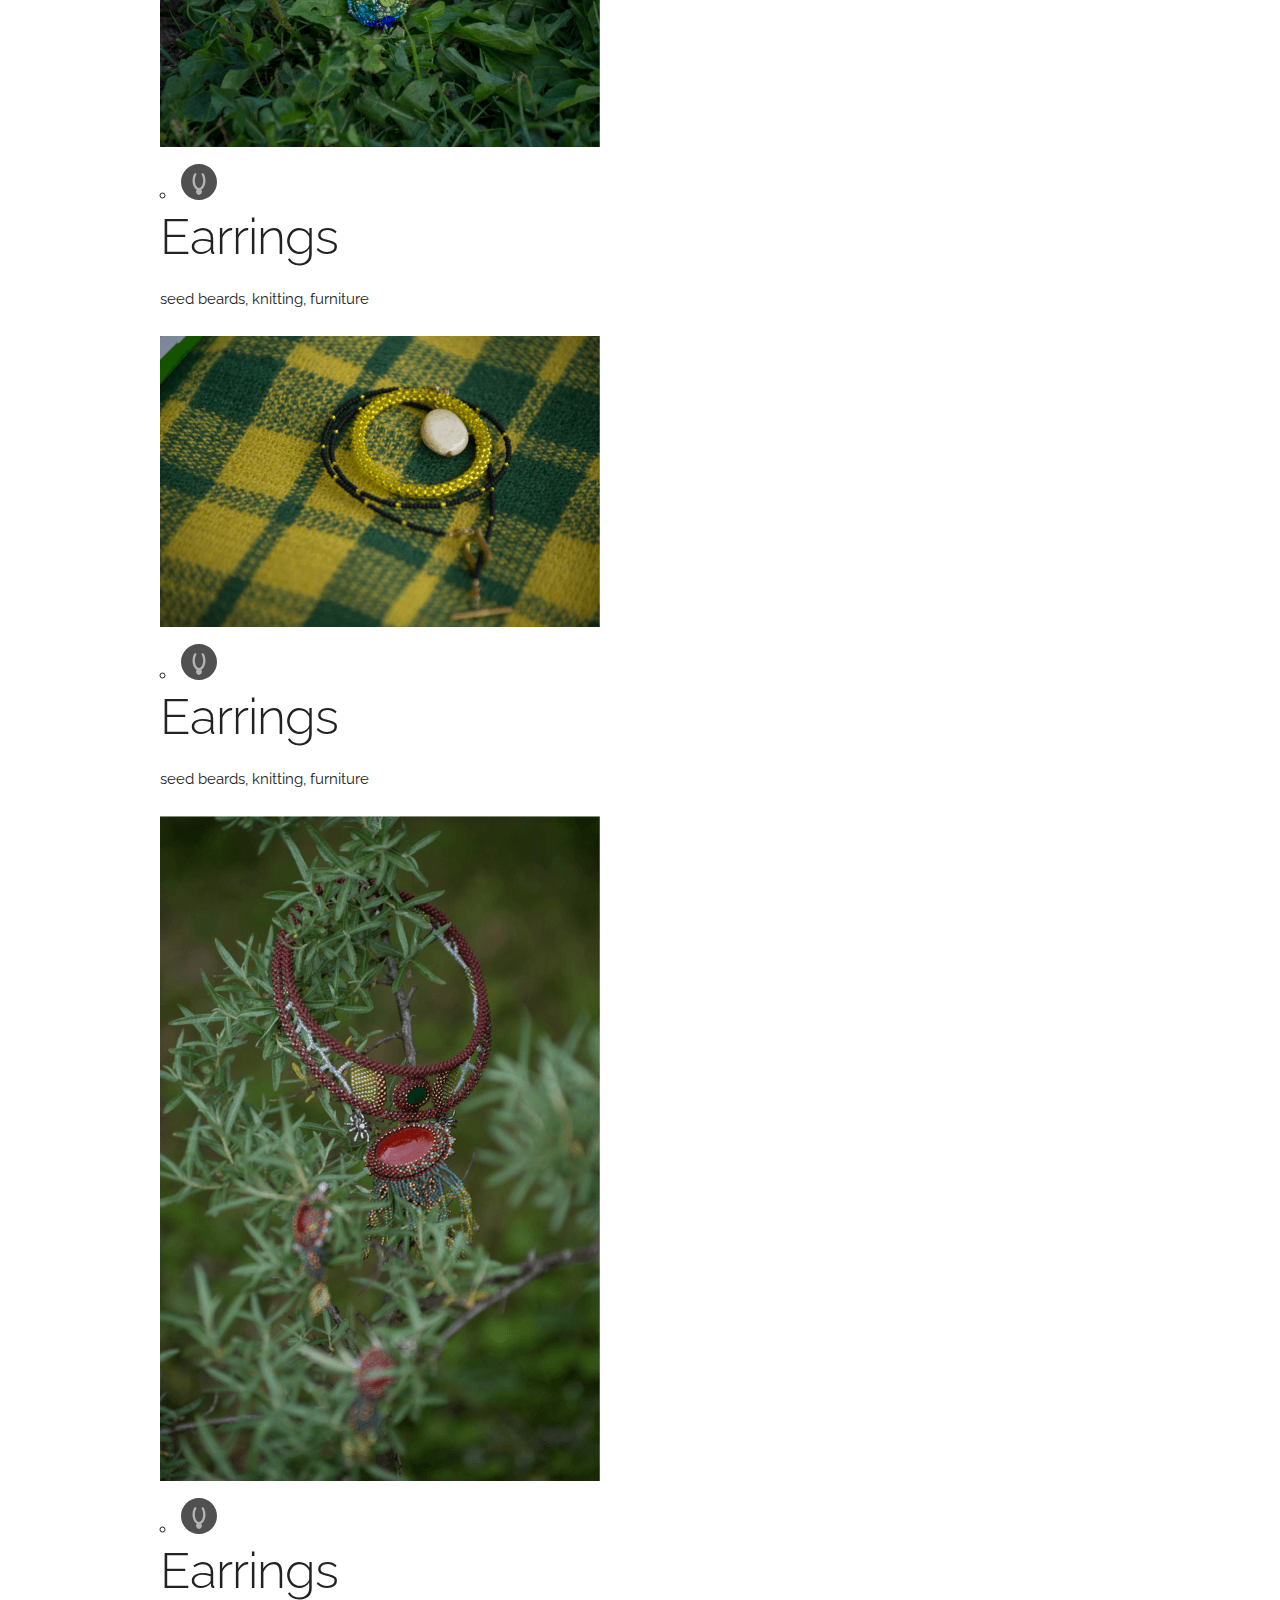
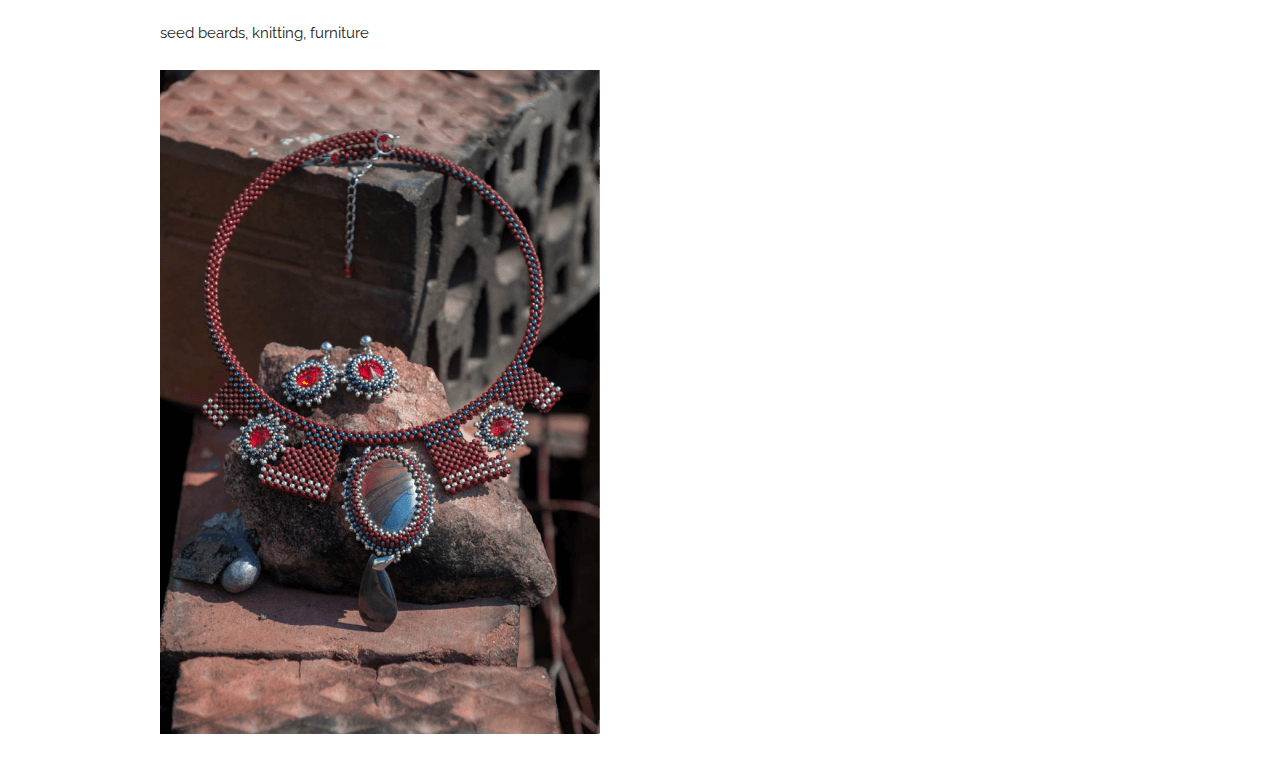
==== commit d52e6472: "Update" ====
--- a/react-cards-plugin/index.html
+++ b/react-cards-plugin/index.html
@@ -154,10 +154,20 @@
 </div>
 <script src="//ajax.googleapis.com/ajax/libs/jquery/2.1.4/jquery.min.js"></script>
 <script src="//fb.me/react-0.13.3.min.js"></script>
-<script src="scripts/TransformToCardsPlugin.js"></script>
+<script src="scripts/transformToCardsPlugin.js"></script>
 <script>
-    $(document).ready(function(){
-        $("#cards").transformToCards();
+    $(window).load(function(){
+        $("#cards").transformToCards({
+            widths: {
+                bigScreen: 1200,
+                middleScreen: 750
+            },
+            cssClasses: {
+                bigScreen: 'three columns',
+                middleScreen: 'six columns',
+                container: 'row'
+            }
+        });
     })
 </script>
 </body>
--- a/react-cards-plugin/css/style.css
+++ b/react-cards-plugin/css/style.css
@@ -13,7 +13,7 @@
 }
 
 body {
-    background: url('../img/background.png');
+    background: url('../../img/background.png');
     background-size: 1920px;
 }
 
@@ -71,7 +71,7 @@
 
 /* Larger than tablet */
 @media (min-width: 750px) {
-    .container {
+    #cards {
         width: 480px;
     }
 }
@@ -81,7 +81,7 @@
 
 /* Larger than Desktop HD */
 @media (min-width: 1200px) {
-    .container {
+    #cards {
         width: 1020px;
     }
 }
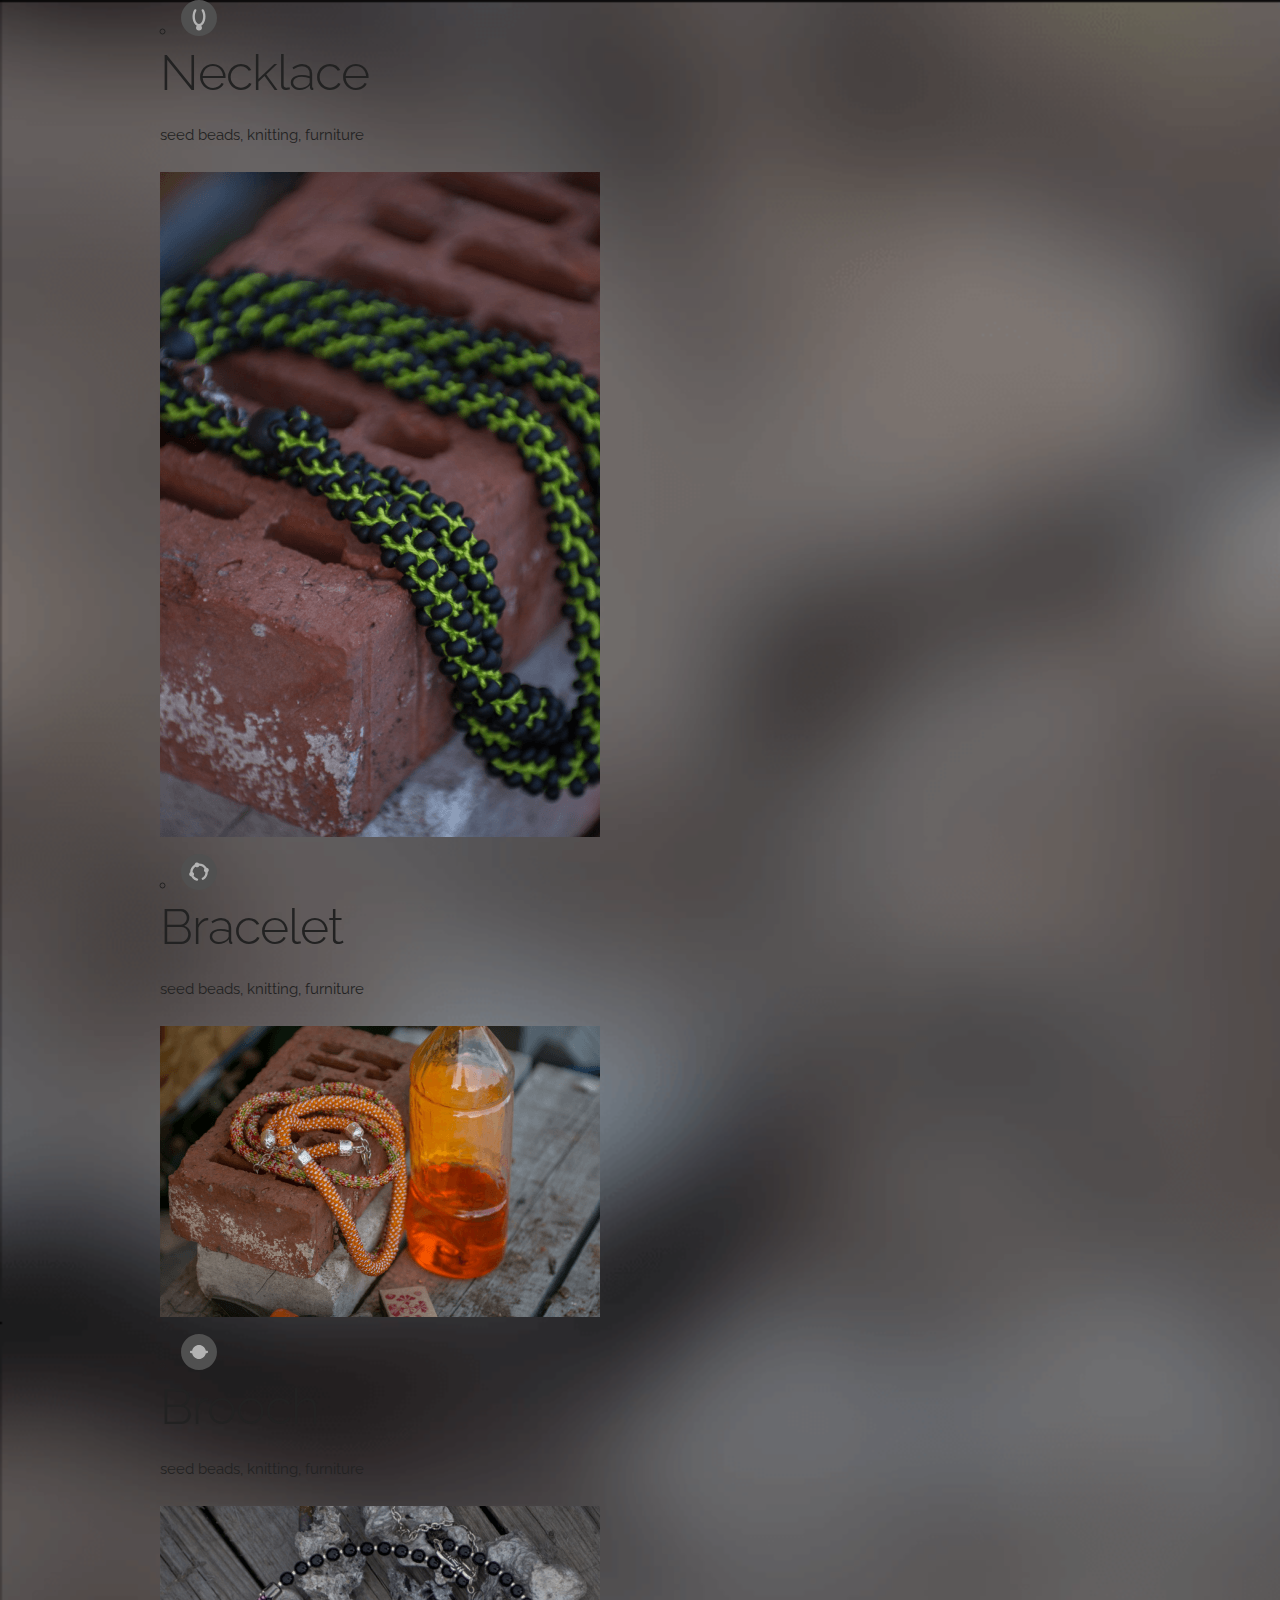
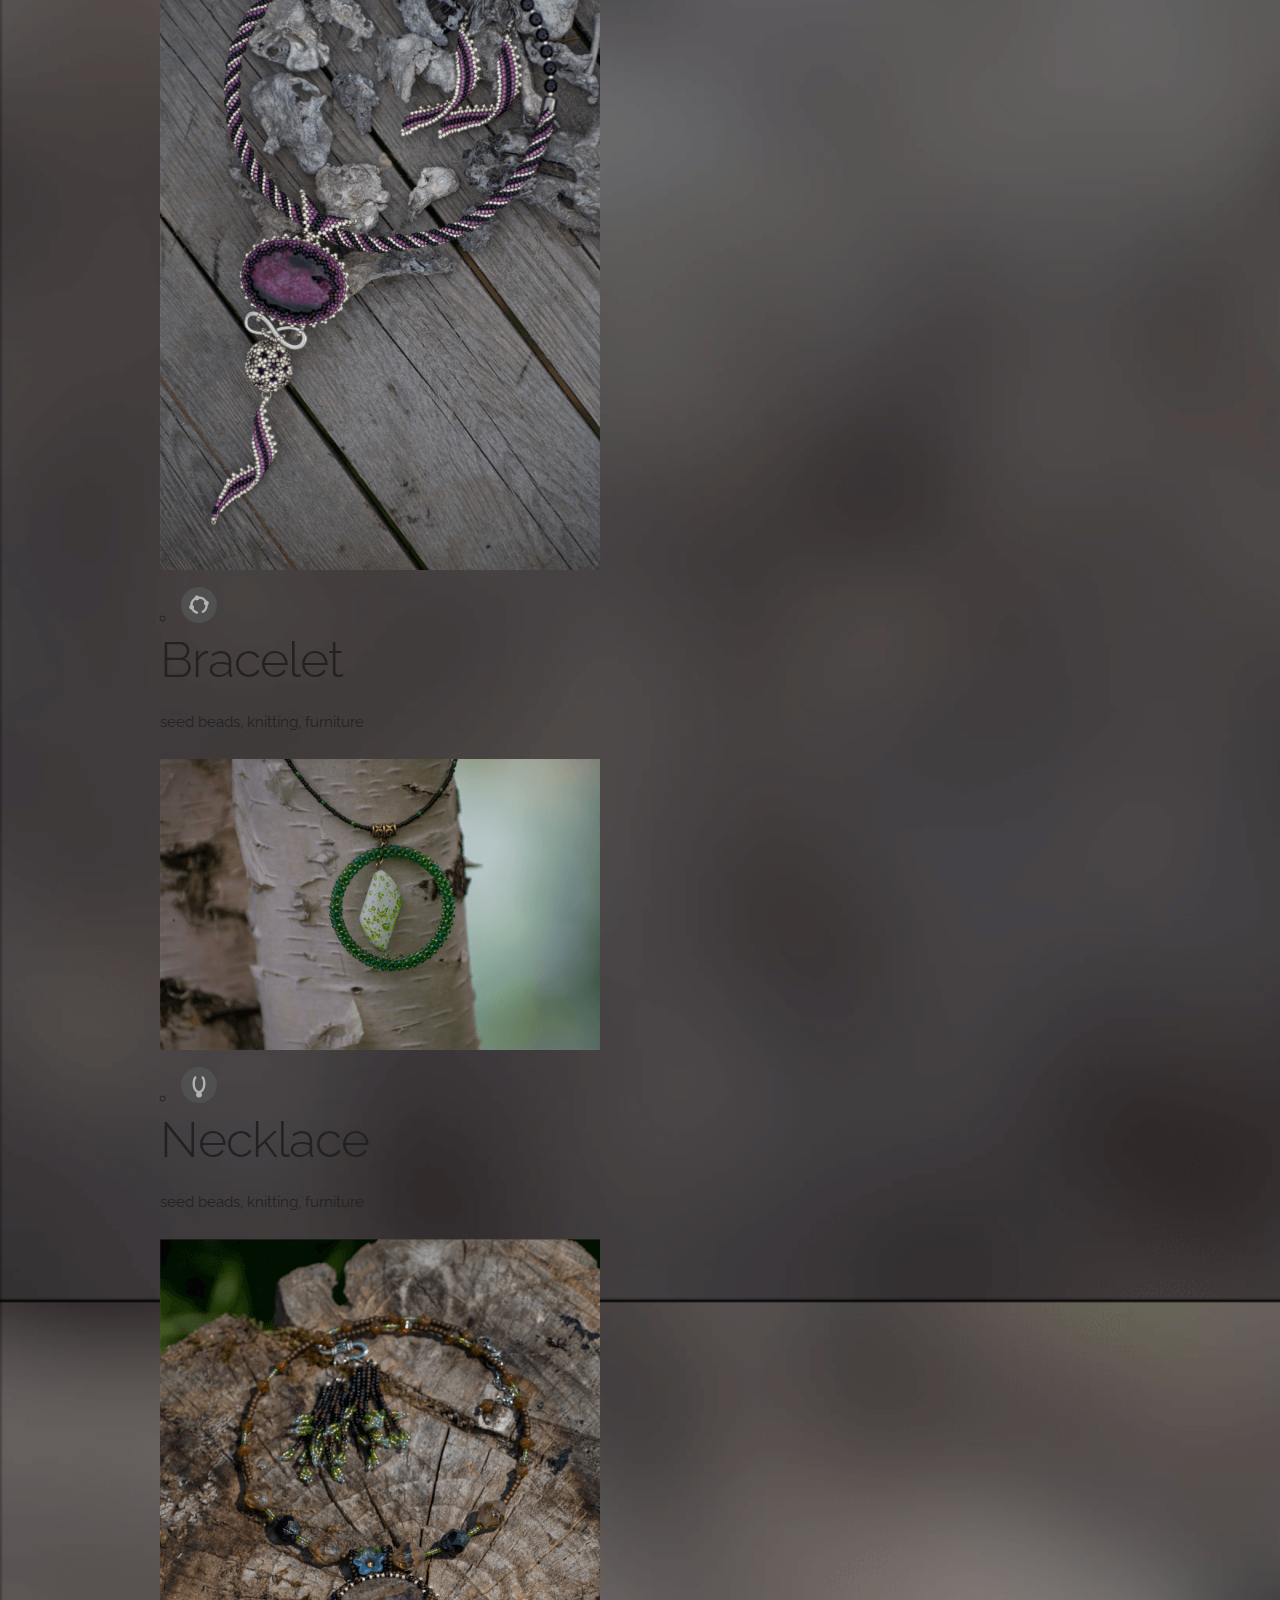
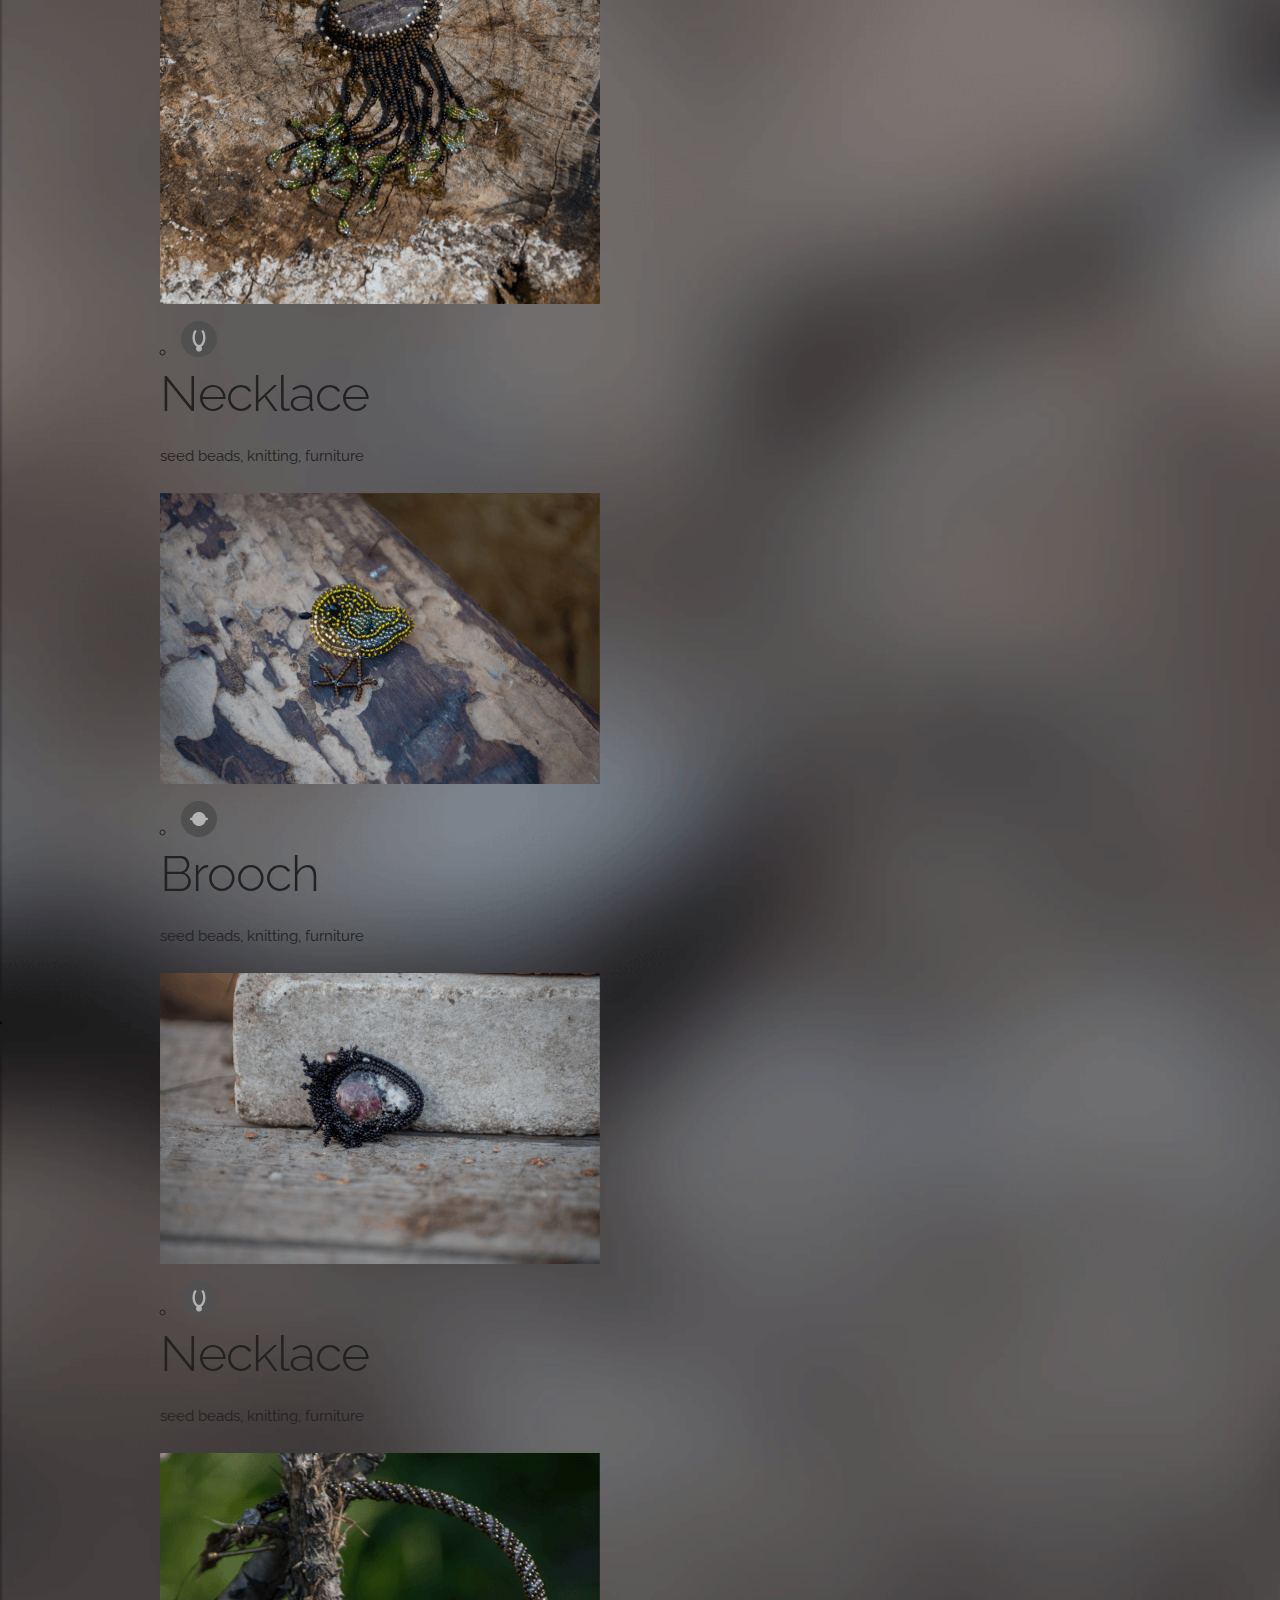
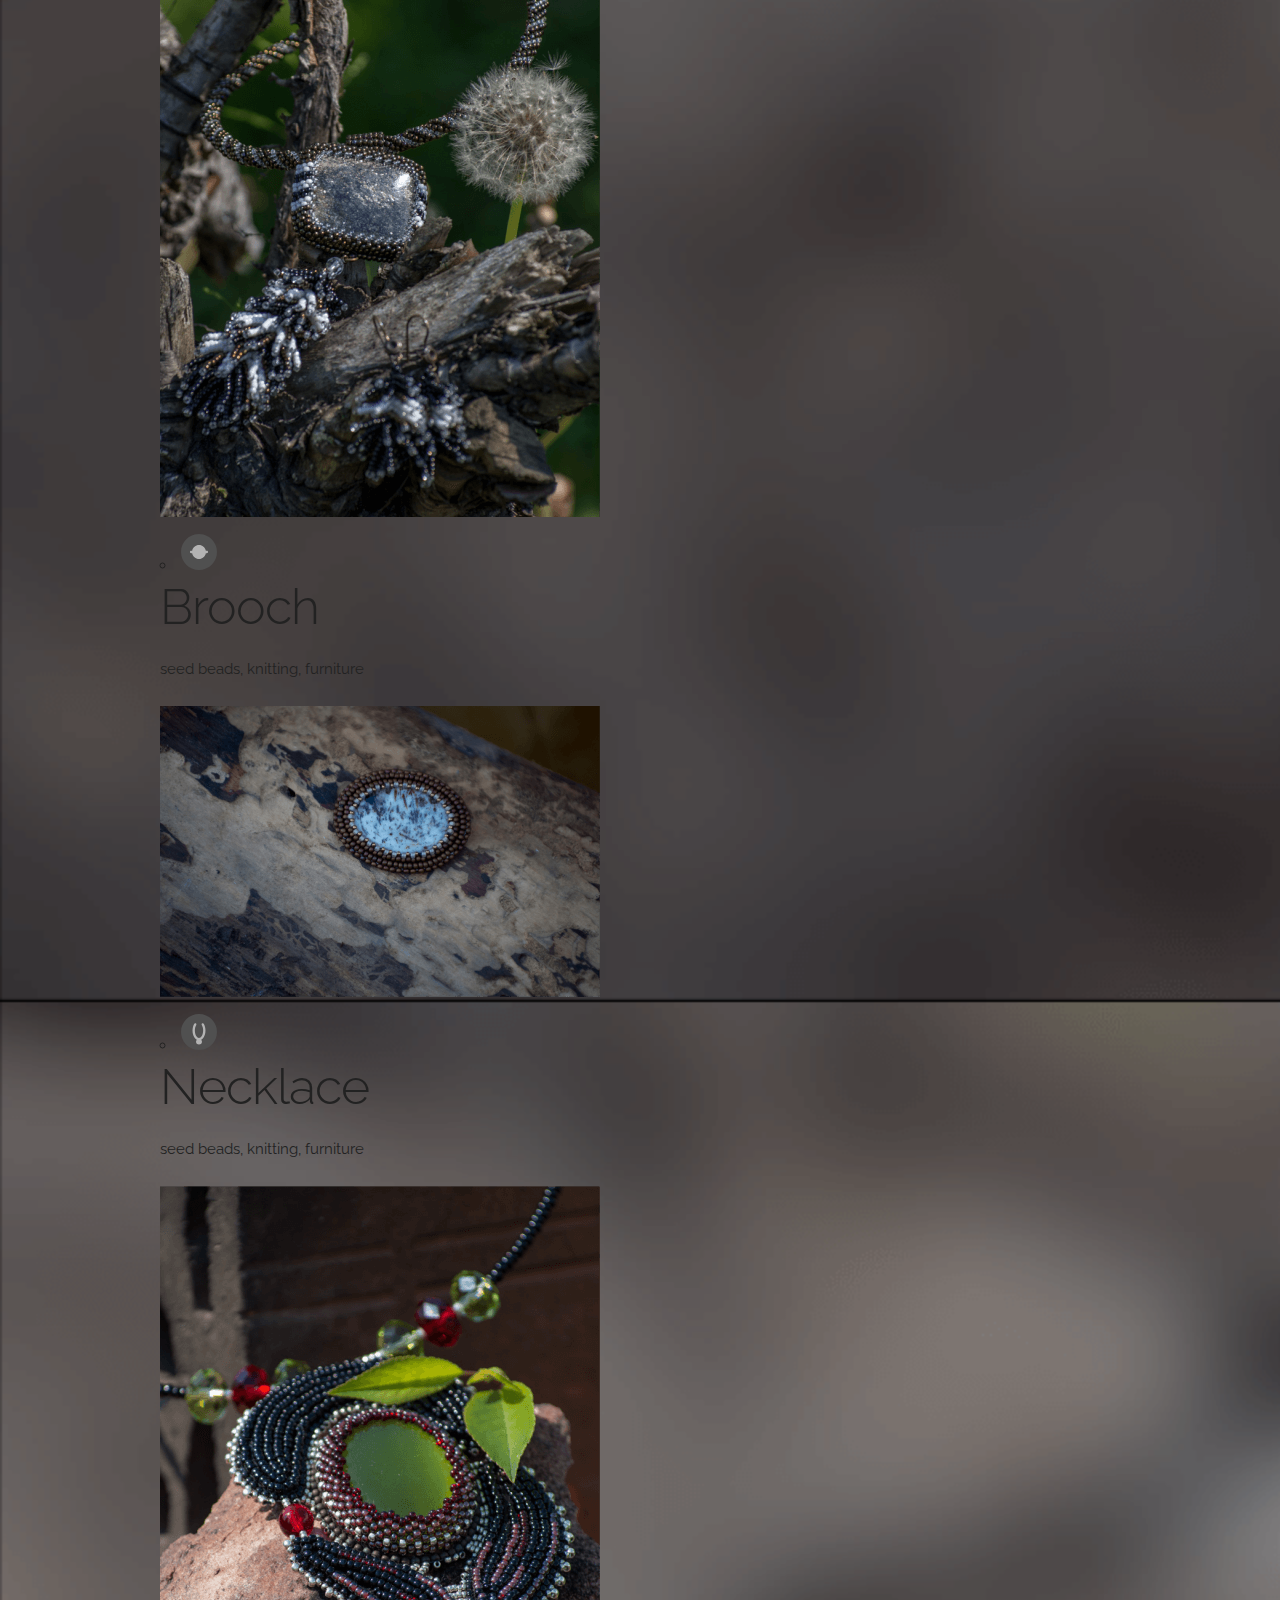
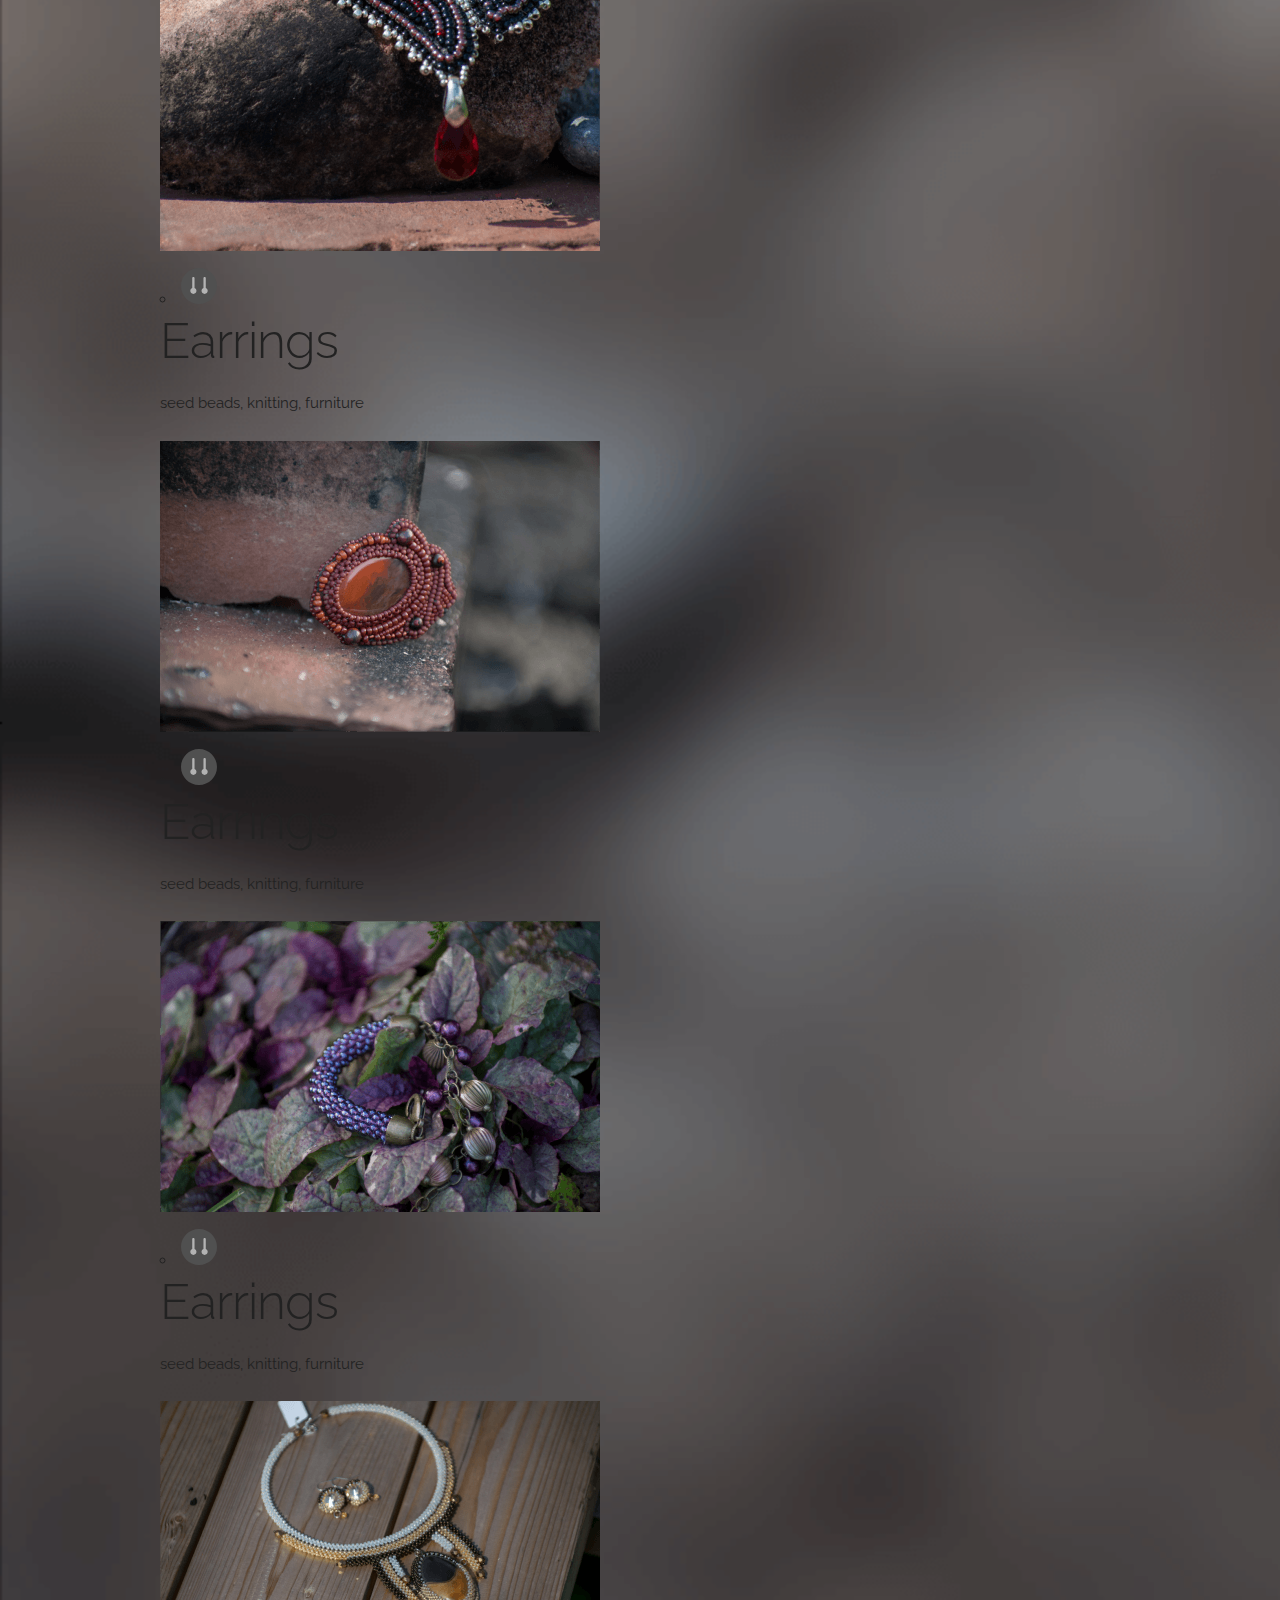
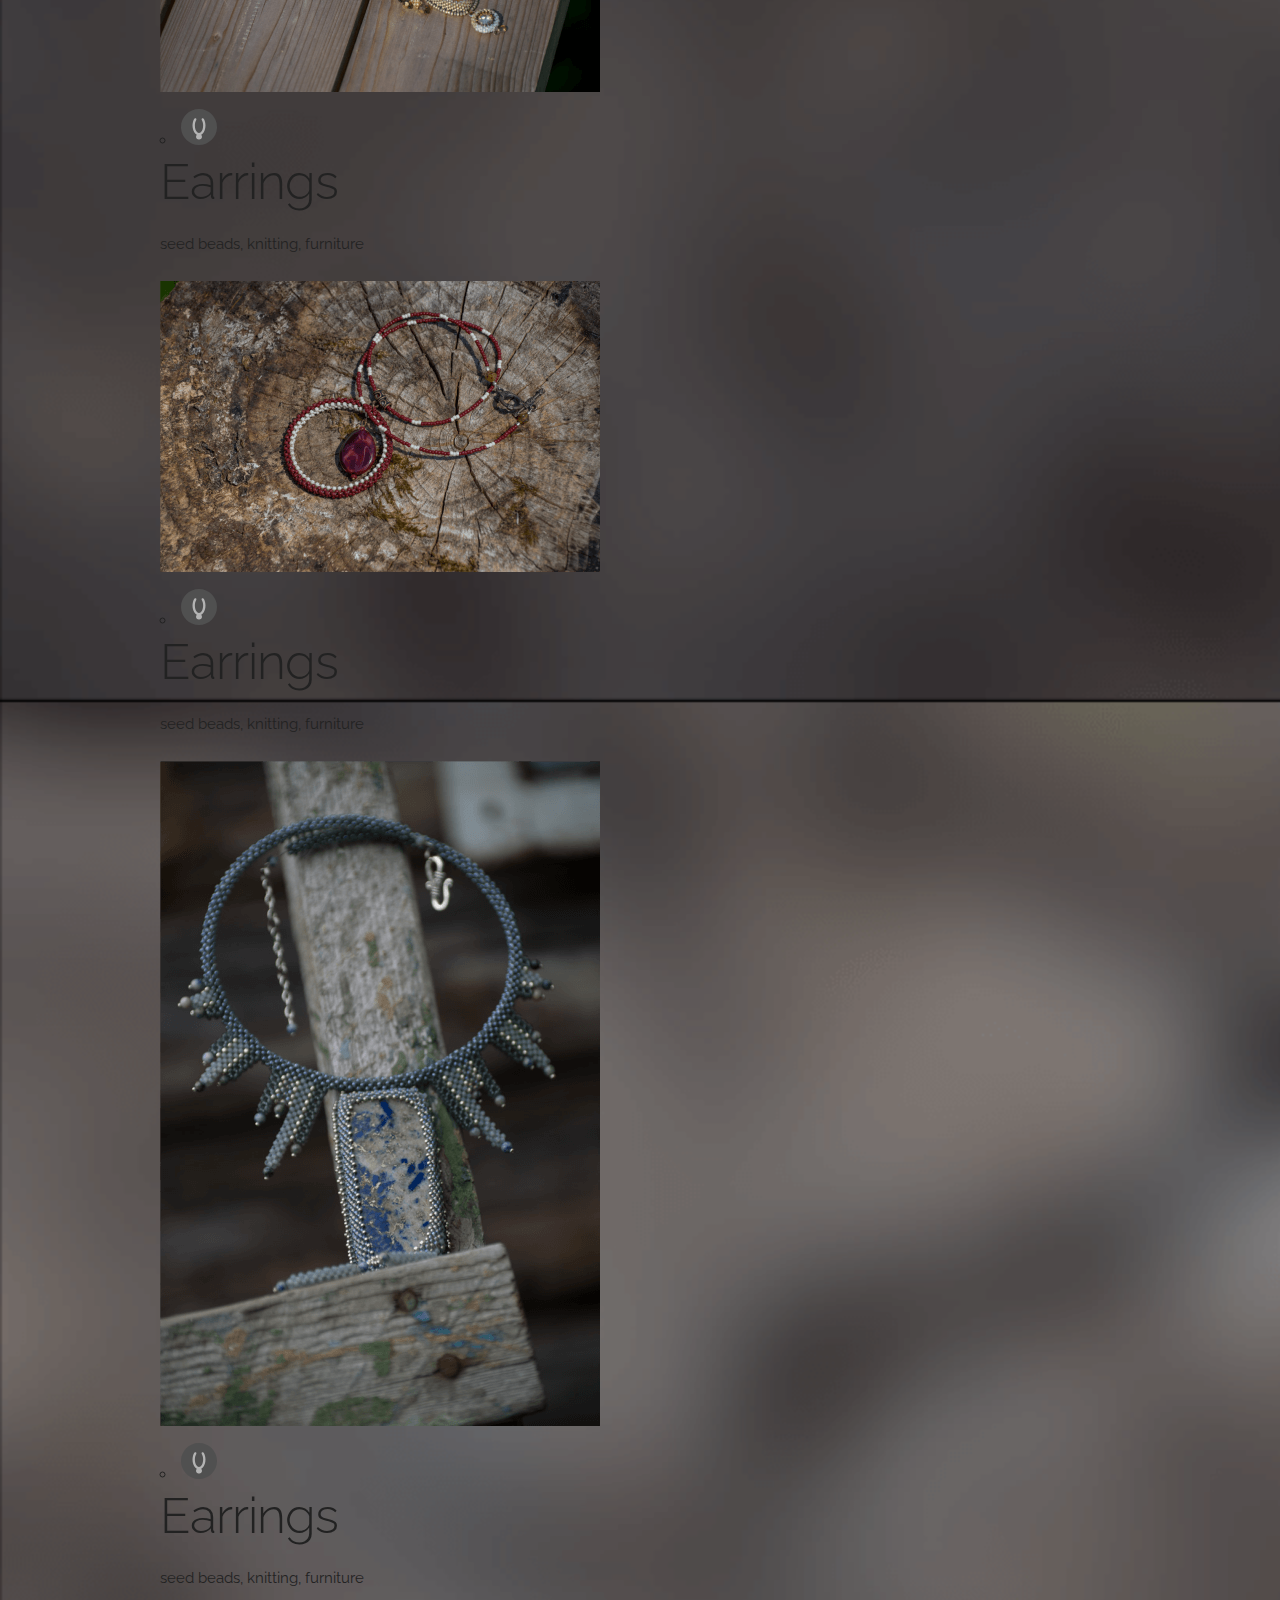
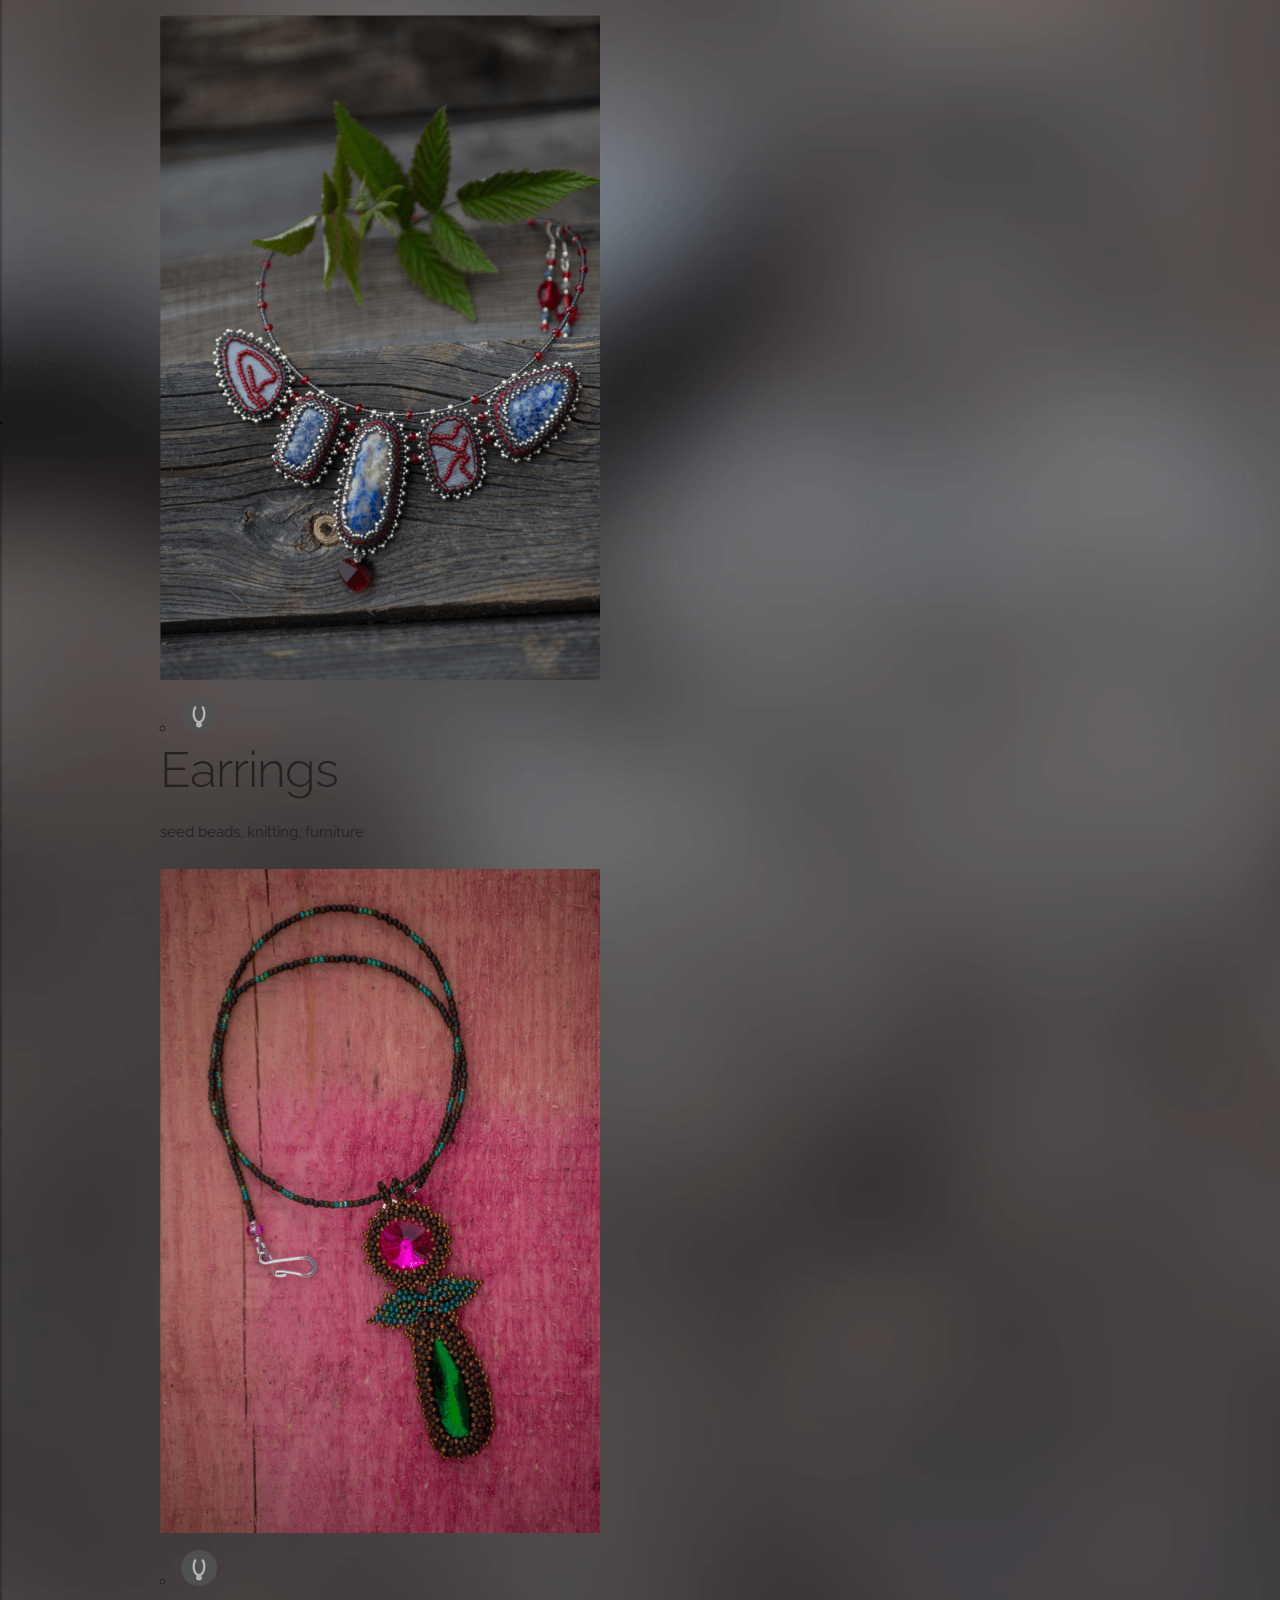
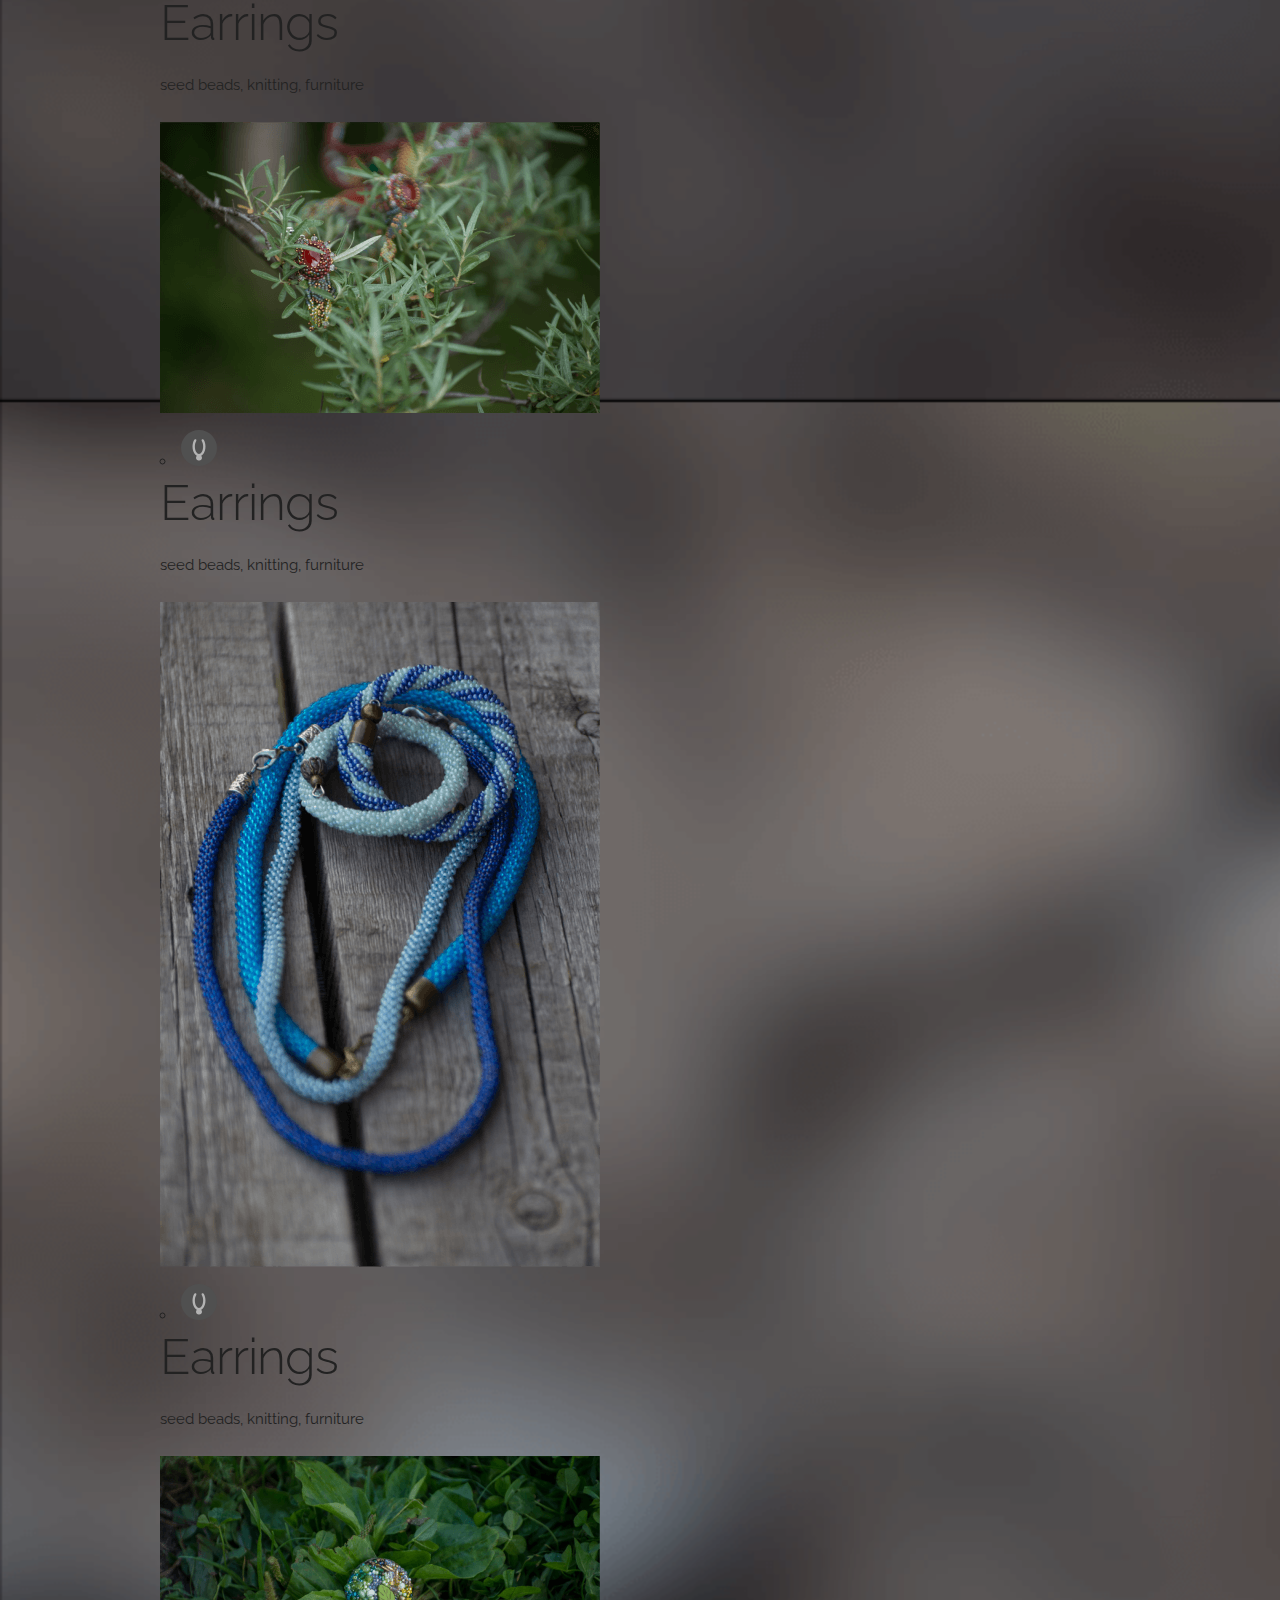
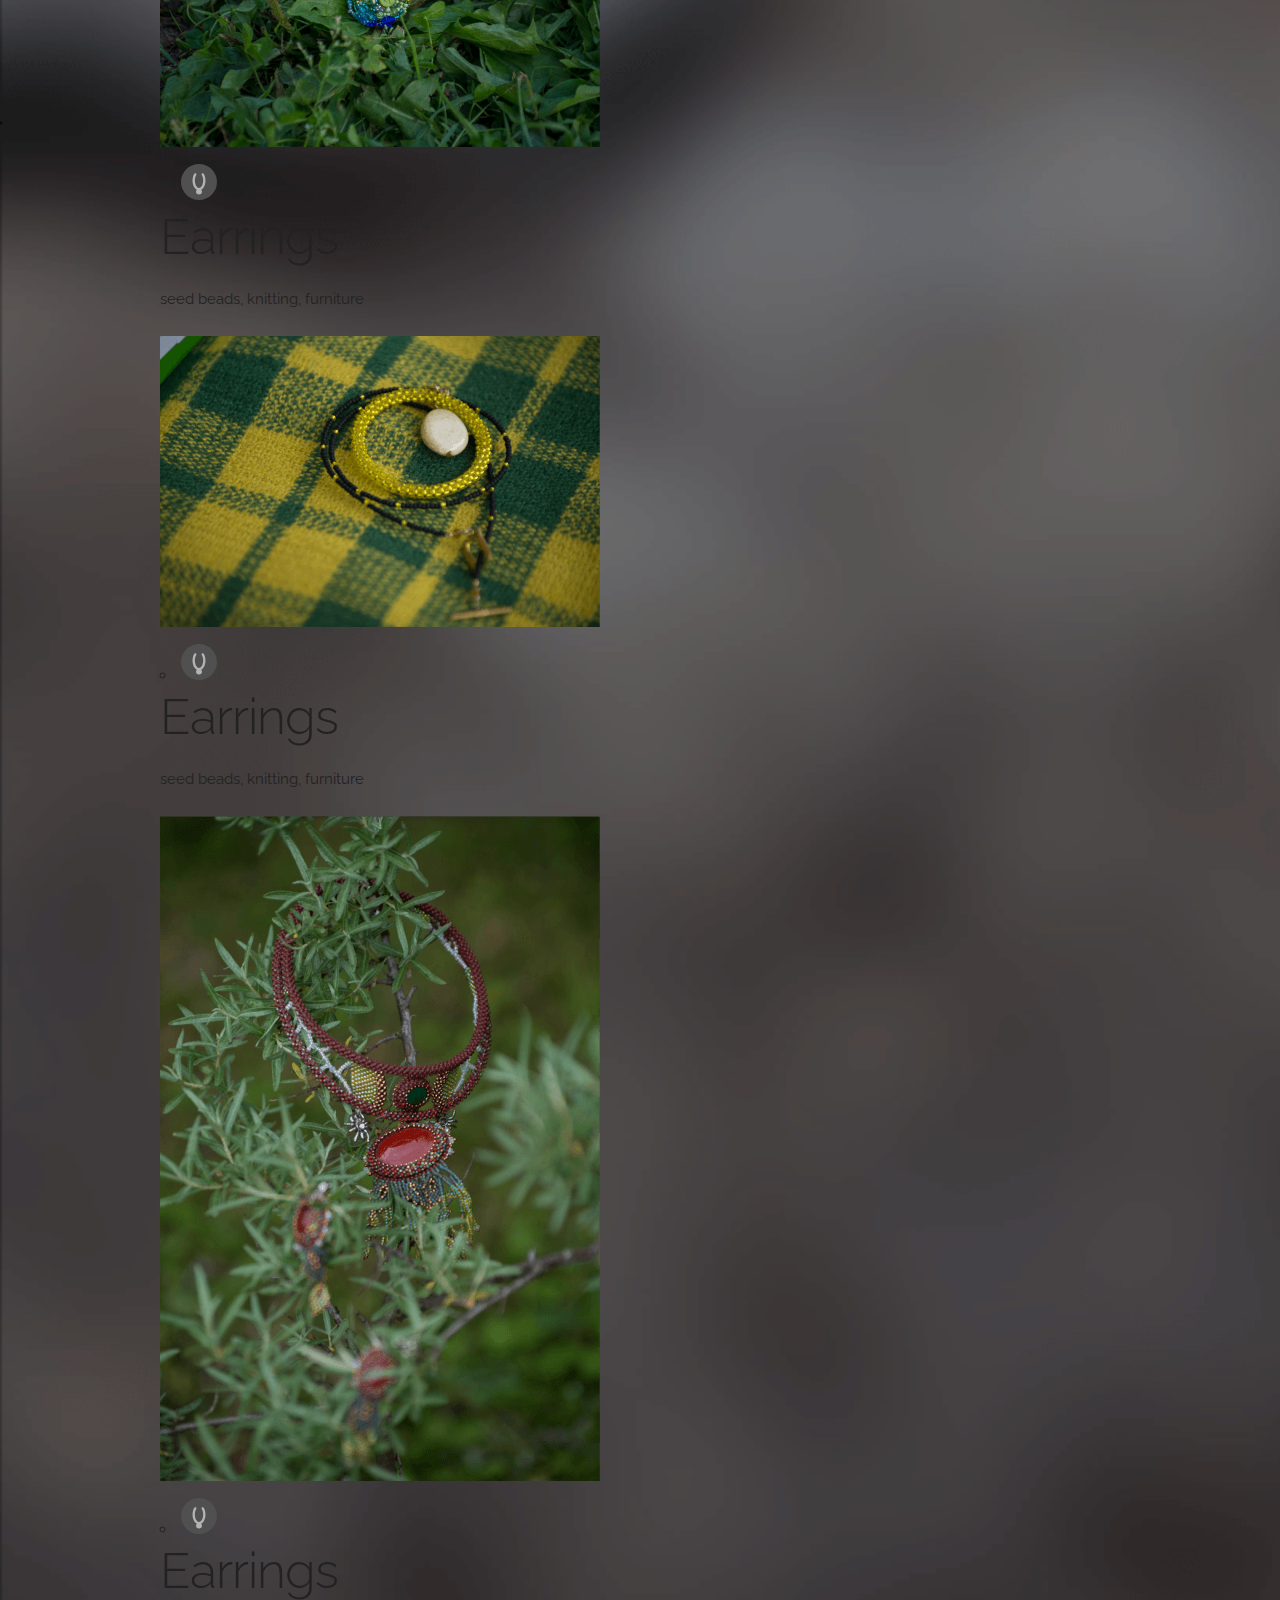
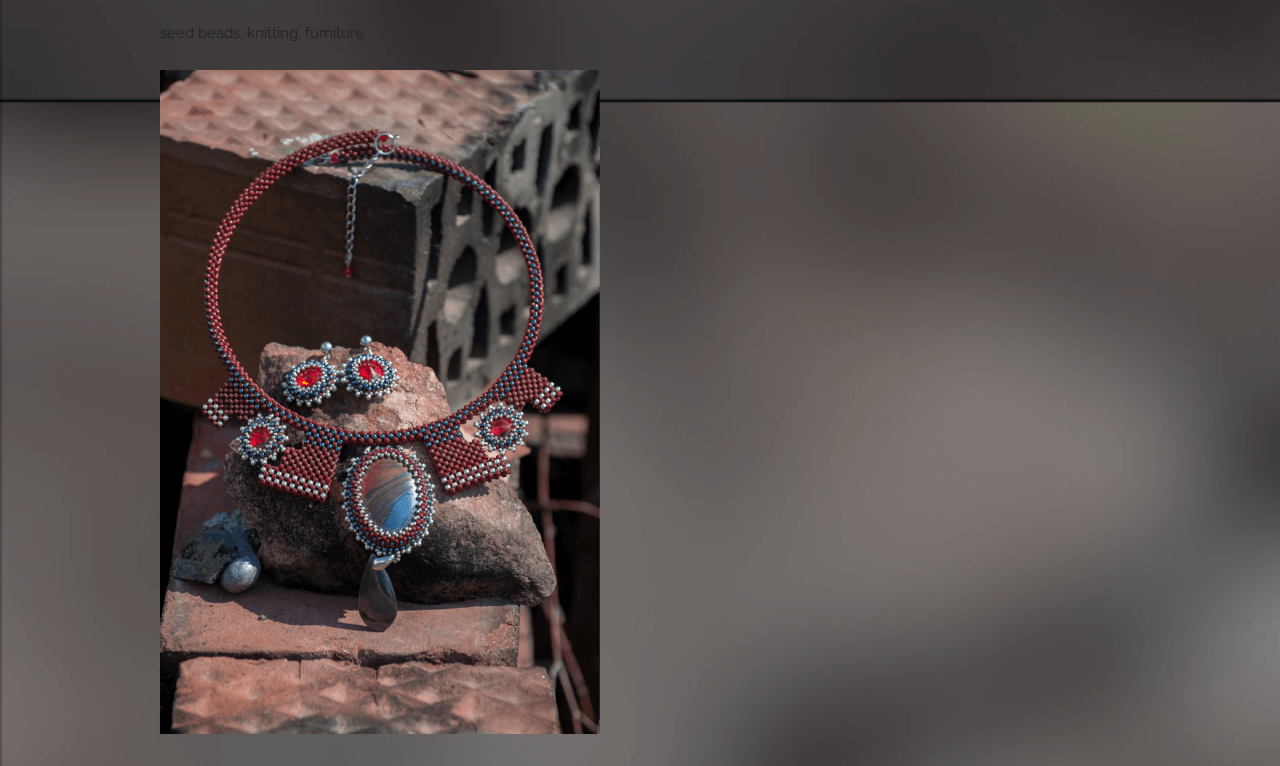
==== commit 37913b4b: "Fix text" ====
--- a/react-cards-plugin/index.html
+++ b/react-cards-plugin/index.html
@@ -15,139 +15,139 @@
         <li>
             <img src="svg/necklace.svg" />
             <h1>Necklace</h1>
-            <p>seed beards, knitting, furniture</p>
+            <p>seed beads, knitting, furniture</p>
             <img src="img/01-87B35A.png" data-color="#87B35A" />
         </li>
         <li>
             <img src="svg/bracelet.svg" />
             <h1>Bracelet</h1>
-            <p>seed beards, knitting, furniture</p>
+            <p>seed beads, knitting, furniture</p>
             <img src="img/02-D97F0F.png" data-color="#D97F0F" />
         </li>
         <li>
             <img src="svg/brooch.svg" />
             <h1>Brooch</h1>
-            <p>seed beards, knitting, furniture</p>
+            <p>seed beads, knitting, furniture</p>
             <img src="img/03-A68EA8.png" data-color="#A68EA8" />
         </li>
         <li>
             <img src="svg/bracelet.svg" />
             <h1>Bracelet</h1>
-            <p>seed beards, knitting, furniture</p>
+            <p>seed beads, knitting, furniture</p>
             <img src="img/04-648A35.png" data-color="#648A35" />
         </li>
         <li>
             <img src="svg/necklace.svg" />
             <h1>Necklace</h1>
-            <p>seed beards, knitting, furniture</p>
+            <p>seed beads, knitting, furniture</p>
             <img src="img/05-956324.png" data-color="#956324" />
         </li>
         <li>
             <img src="svg/necklace.svg" />
             <h1>Necklace</h1>
-            <p>seed beards, knitting, furniture</p>
+            <p>seed beads, knitting, furniture</p>
             <img src="img/06-D4BB3D.png" data-color="#D4BB3D" />
         </li>
         <li>
             <img src="svg/brooch.svg" />
             <h1>Brooch</h1>
-            <p>seed beards, knitting, furniture</p>
+            <p>seed beads, knitting, furniture</p>
             <img src="img/07-AD6C64.png" data-color="#AD6C64" />
         </li>
         <li>
             <img src="svg/necklace.svg" />
             <h1>Necklace</h1>
-            <p>seed beards, knitting, furniture</p>
+            <p>seed beads, knitting, furniture</p>
             <img src="img/08-B3B3B3.png" data-color="#B3B3B3" />
         </li>
         <li>
             <img src="svg/brooch.svg" />
             <h1>Brooch</h1>
-            <p>seed beards, knitting, furniture</p>
+            <p>seed beads, knitting, furniture</p>
             <img src="img/09-89AEC1.png" data-color="#89AEC1" />
         </li>
         <li>
             <img src="svg/necklace.svg" />
             <h1>Necklace</h1>
-            <p>seed beards, knitting, furniture</p>
+            <p>seed beads, knitting, furniture</p>
             <img src="img/10-648A35.png" data-color="#648A35" />
         </li>
         <li>
             <img src="svg/earrings.svg" />
             <h1>Earrings</h1>
-            <p>seed beards, knitting, furniture</p>
+            <p>seed beads, knitting, furniture</p>
             <img src="img/11-AD6C64.png" data-color="#AD6C64" />
         </li>
         <li>
             <img src="svg/earrings.svg" />
             <h1>Earrings</h1>
-            <p>seed beards, knitting, furniture</p>
+            <p>seed beads, knitting, furniture</p>
             <img src="img/12-9BA1DF.png" data-color="#9BA1DF" />
         </li>
         <li>
             <img src="svg/earrings.svg" />
             <h1>Earrings</h1>
-            <p>seed beards, knitting, furniture</p>
+            <p>seed beads, knitting, furniture</p>
             <img src="img/13-F1DAA6.png" data-color="#F1DAA6" />
         </li>
         <li>
             <img src="svg/necklace.svg" />
             <h1>Earrings</h1>
-            <p>seed beards, knitting, furniture</p>
+            <p>seed beads, knitting, furniture</p>
             <img src="img/14-AD6C64.png" data-color="#AD6C64" />
         </li>
         <li>
             <img src="svg/necklace.svg" />
             <h1>Earrings</h1>
-            <p>seed beards, knitting, furniture</p>
+            <p>seed beads, knitting, furniture</p>
             <img src="img/15-7B98B6.png" data-color="#7B98B6" />
         </li>
         <li>
             <img src="svg/necklace.svg" />
             <h1>Earrings</h1>
-            <p>seed beards, knitting, furniture</p>
+            <p>seed beads, knitting, furniture</p>
             <img src="img/16-7B98B6.png" data-color="#7B98B6" />
         </li>
         <li>
             <img src="svg/necklace.svg" />
             <h1>Earrings</h1>
-            <p>seed beards, knitting, furniture</p>
+            <p>seed beads, knitting, furniture</p>
             <img src="img/17-AD6C64.png" data-color="#AD6C64" />
         </li>
         <li>
             <img src="svg/necklace.svg" />
             <h1>Earrings</h1>
-            <p>seed beards, knitting, furniture</p>
+            <p>seed beads, knitting, furniture</p>
             <img src="img/18-AD6C64.png" data-color="#AD6C64" />
         </li>
         <li>
             <img src="svg/necklace.svg" />
             <h1>Earrings</h1>
-            <p>seed beards, knitting, furniture</p>
+            <p>seed beads, knitting, furniture</p>
             <img src="img/19-89AEC1.png" data-color="#89AEC1" />
         </li>
         <li>
             <img src="svg/necklace.svg" />
             <h1>Earrings</h1>
-            <p>seed beards, knitting, furniture</p>
+            <p>seed beads, knitting, furniture</p>
             <img src="img/20-87B35A.png" data-color="#87B35A" />
         </li>
         <li>
             <img src="svg/necklace.svg" />
             <h1>Earrings</h1>
-            <p>seed beards, knitting, furniture</p>
+            <p>seed beads, knitting, furniture</p>
             <img src="img/21-D4BB3D.png" data-color="#D4BB3D" />
         </li>
         <li>
             <img src="svg/necklace.svg" />
             <h1>Earrings</h1>
-            <p>seed beards, knitting, furniture</p>
+            <p>seed beads, knitting, furniture</p>
             <img src="img/22-AD6C64.png" data-color="#AD6C64" />
         </li>
         <li>
             <img src="svg/necklace.svg" />
             <h1>Earrings</h1>
-            <p>seed beards, knitting, furniture</p>
+            <p>seed beads, knitting, furniture</p>
             <img src="img/23-AD6C64.png" data-color="#AD6C64" />
         </li>
     </ul>
--- a/react-cards-plugin/css/style.css
+++ b/react-cards-plugin/css/style.css
@@ -13,7 +13,7 @@
 }
 
 body {
-    background: url('../../img/background.png');
+    background: url('../img/background.png');
     background-size: 1920px;
 }
 
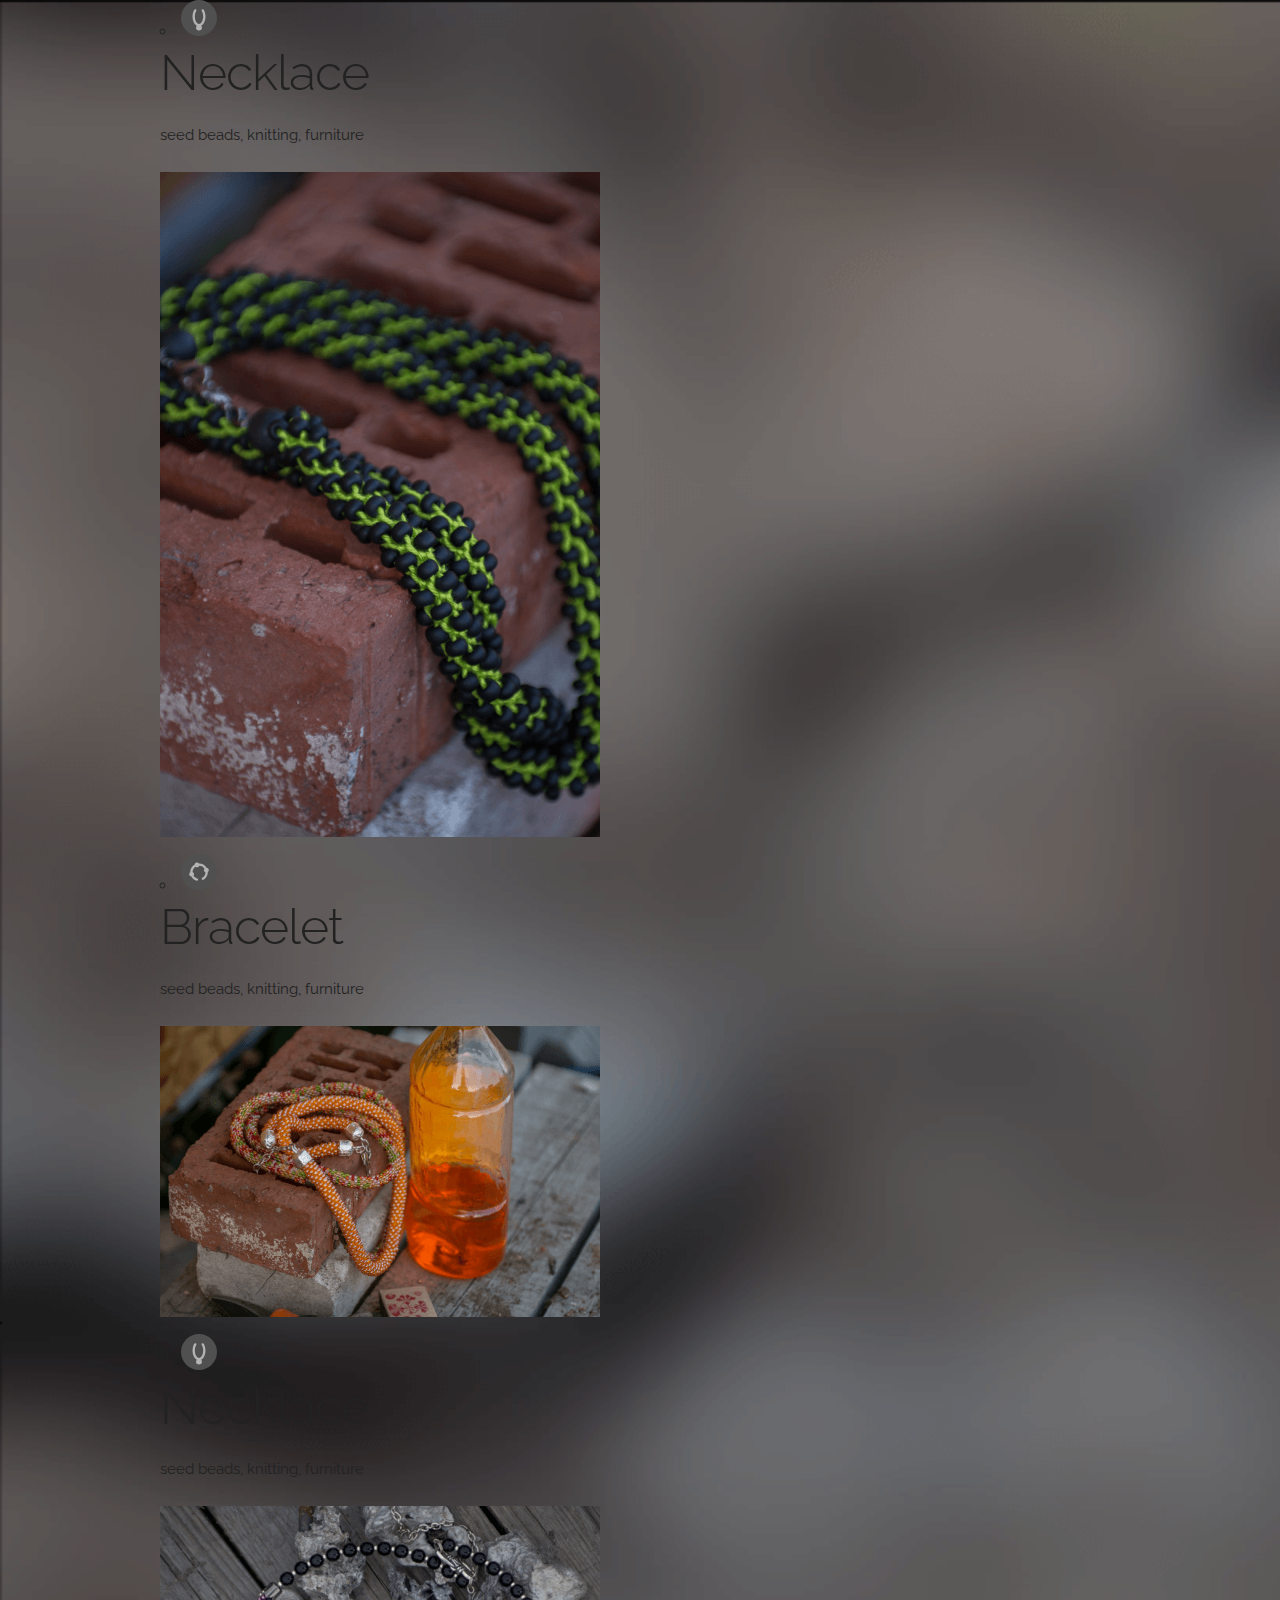
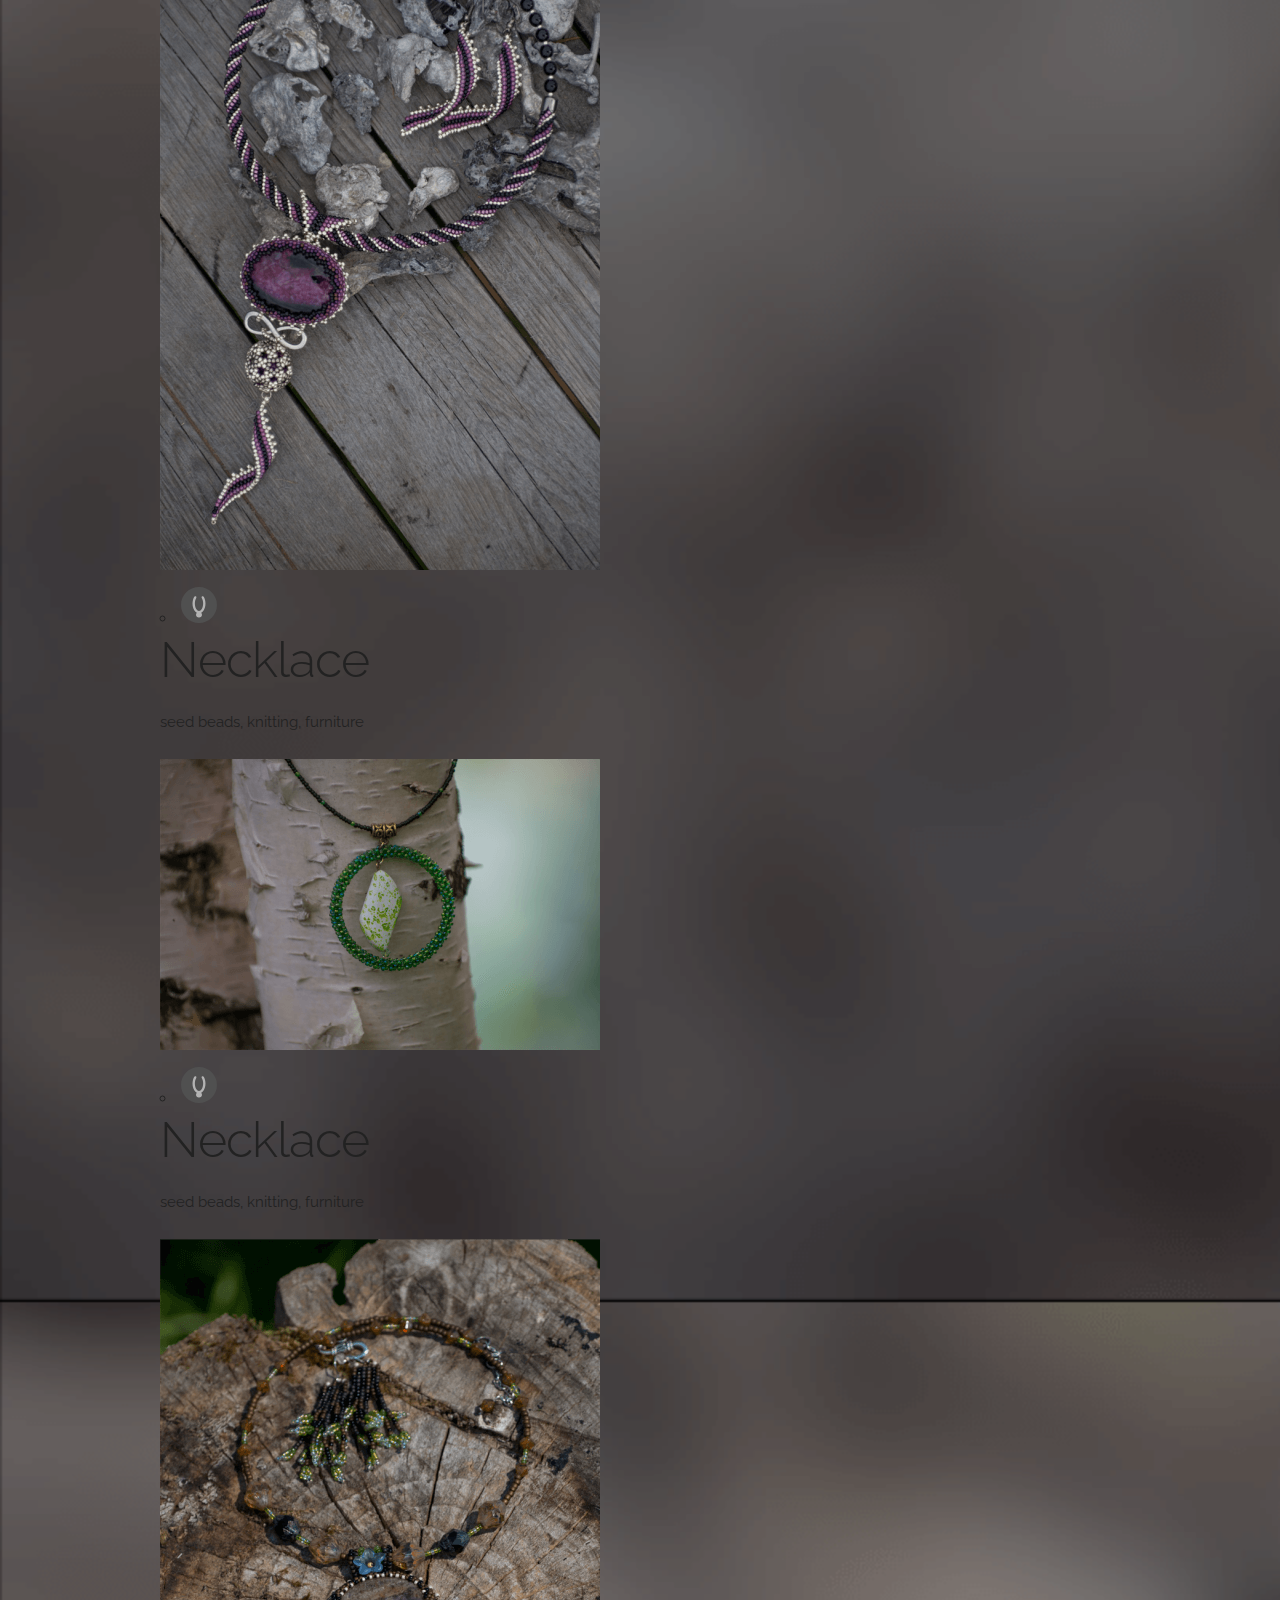
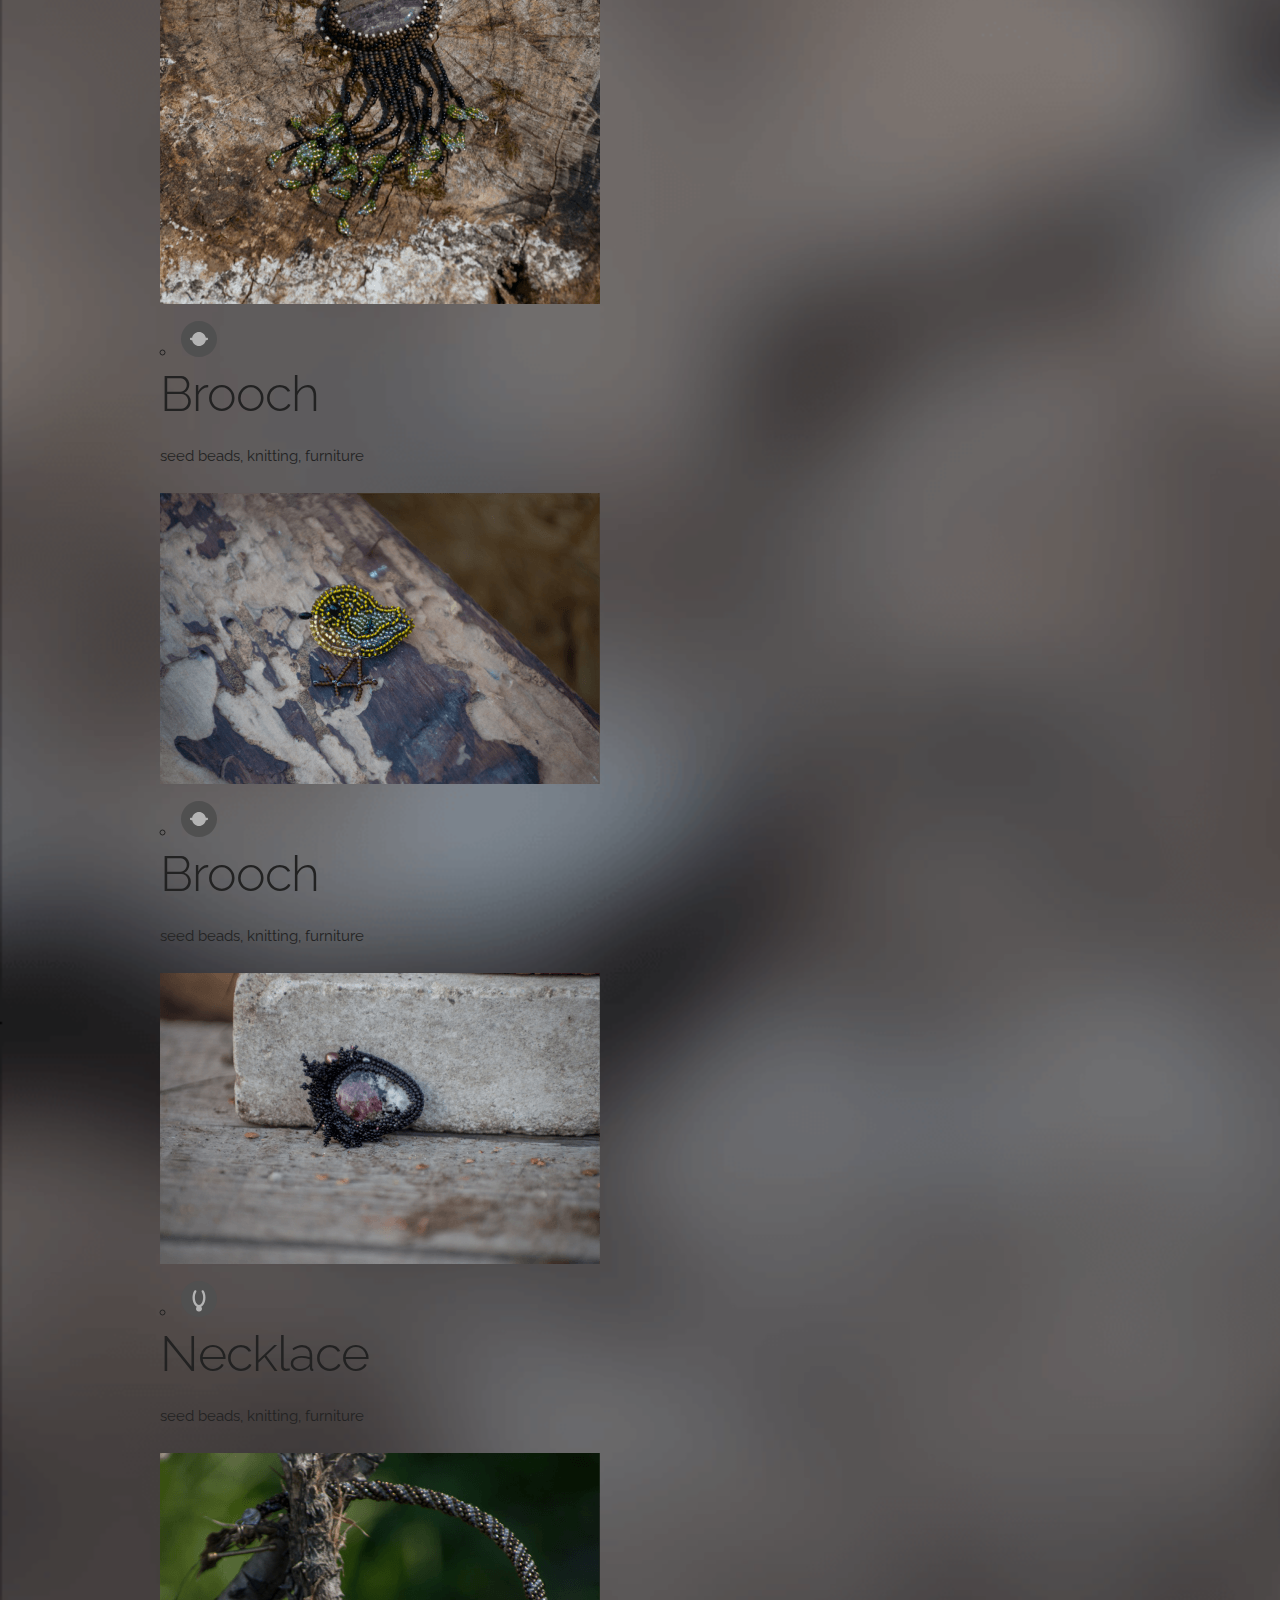
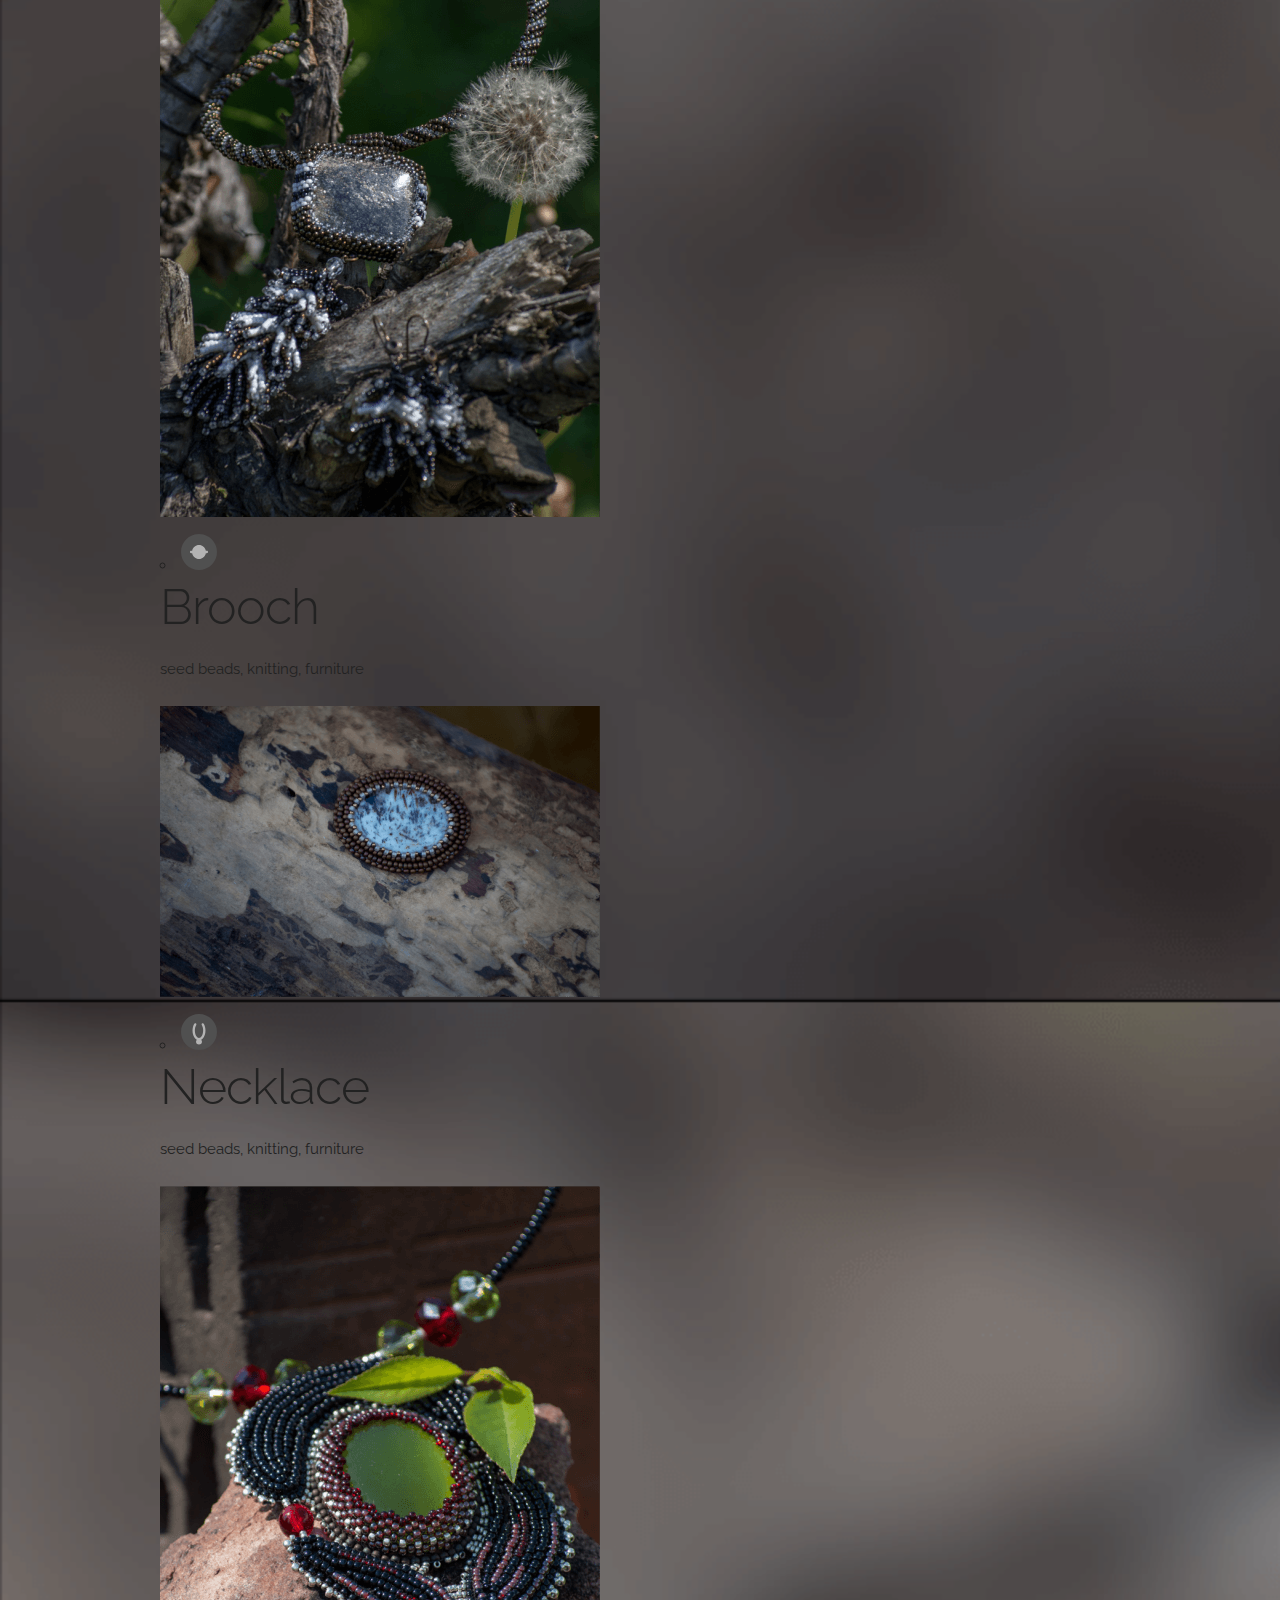
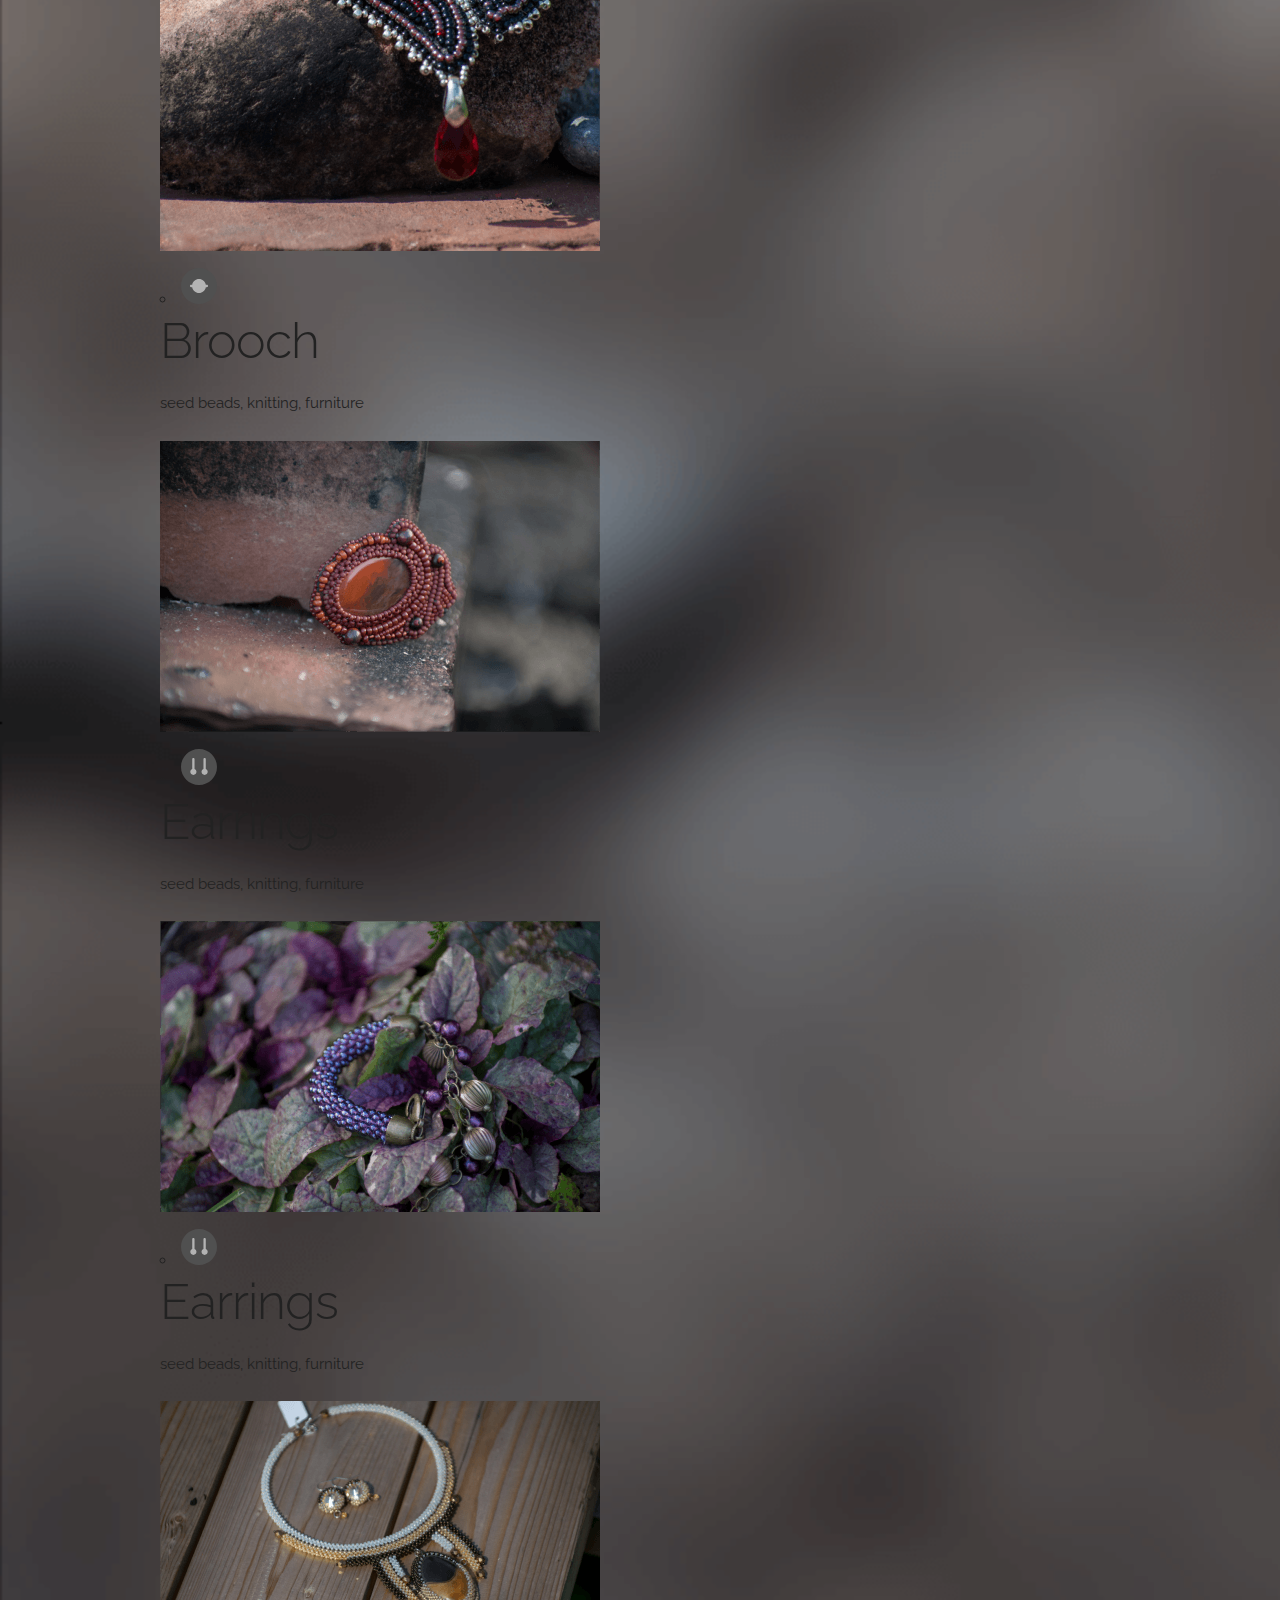
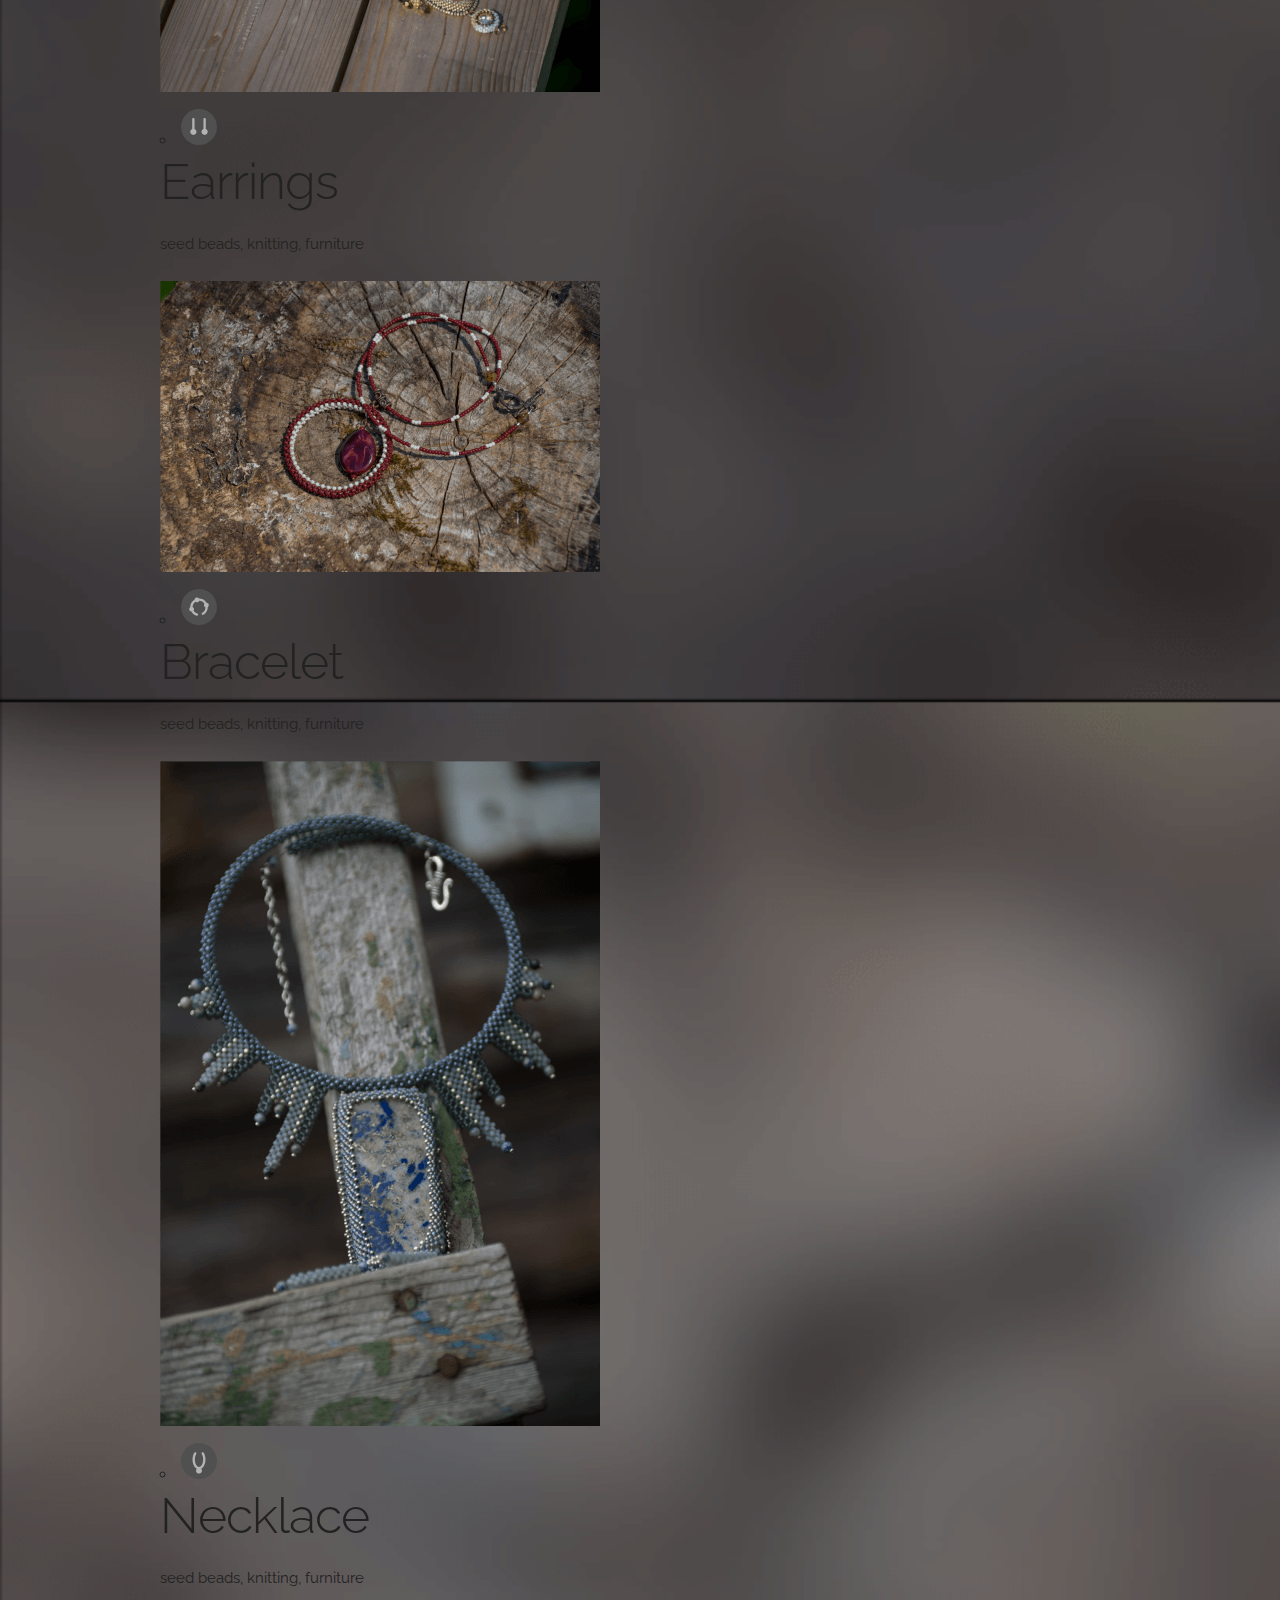
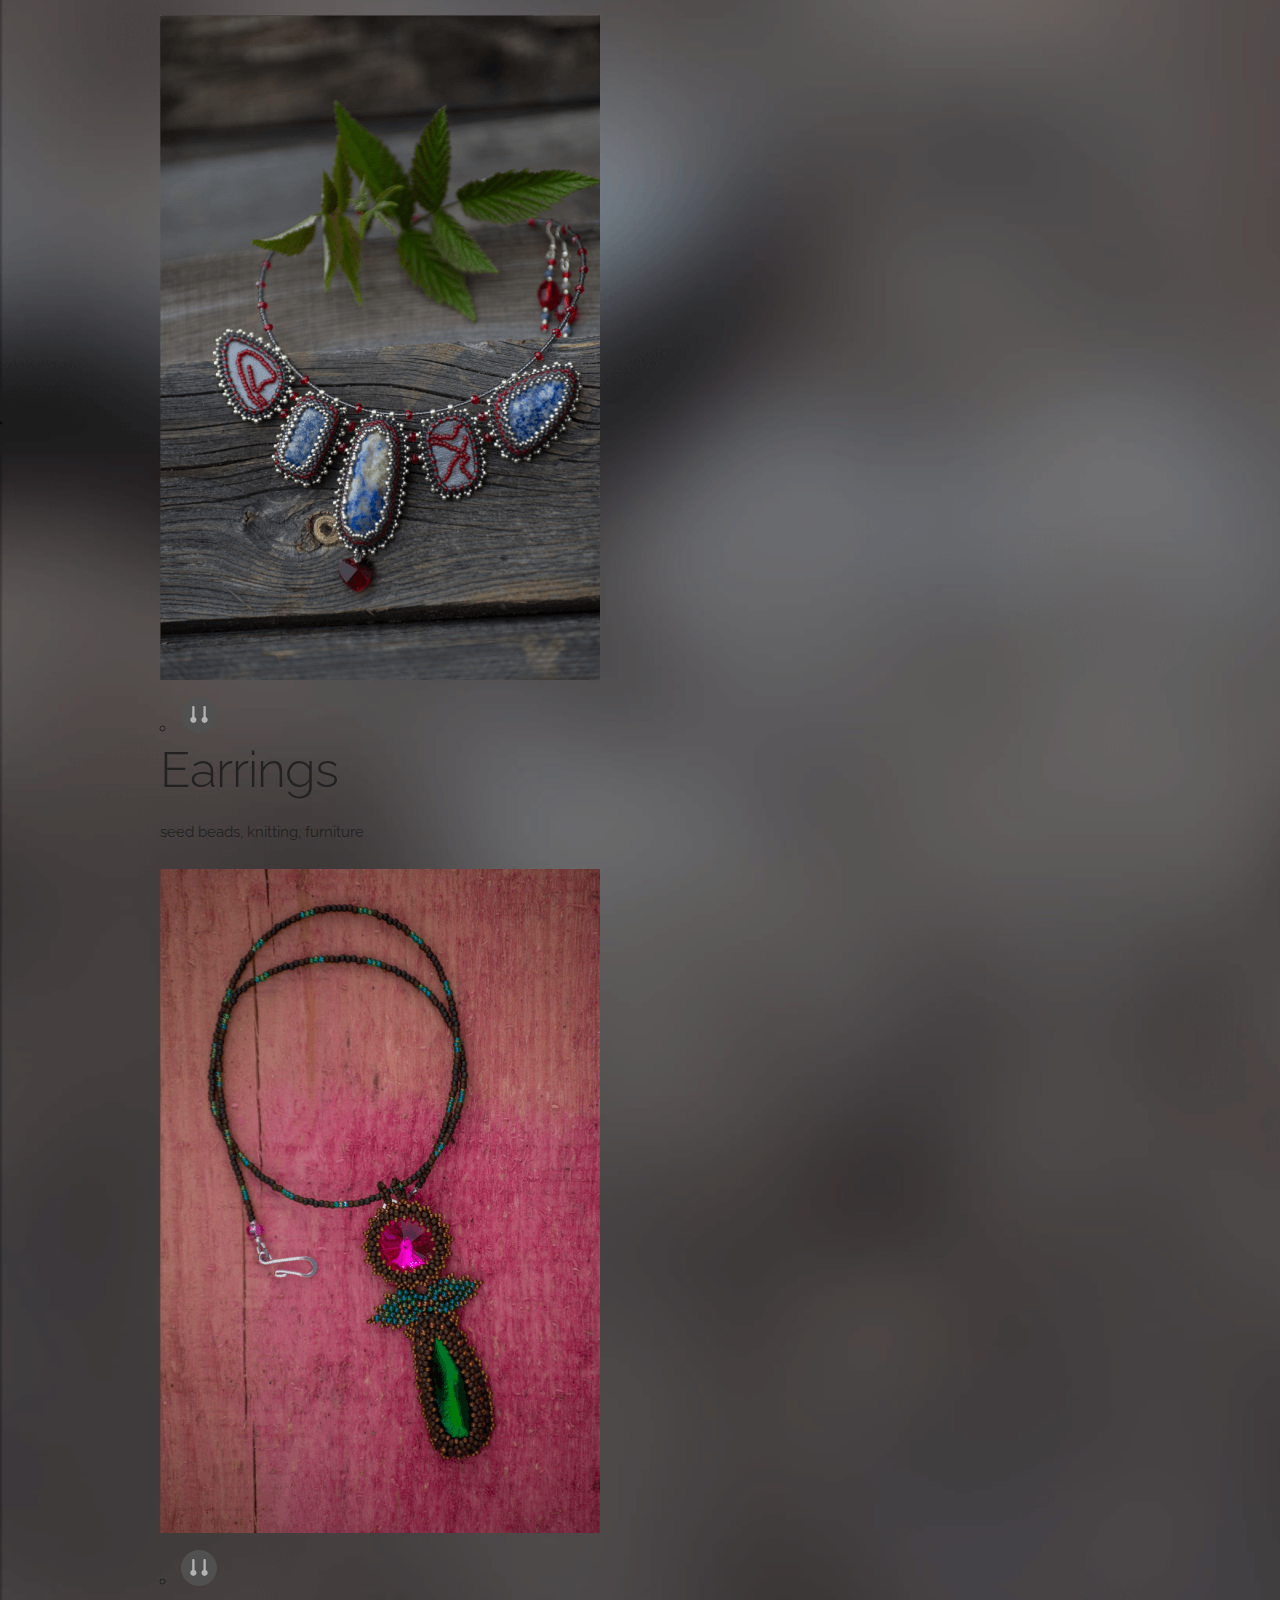
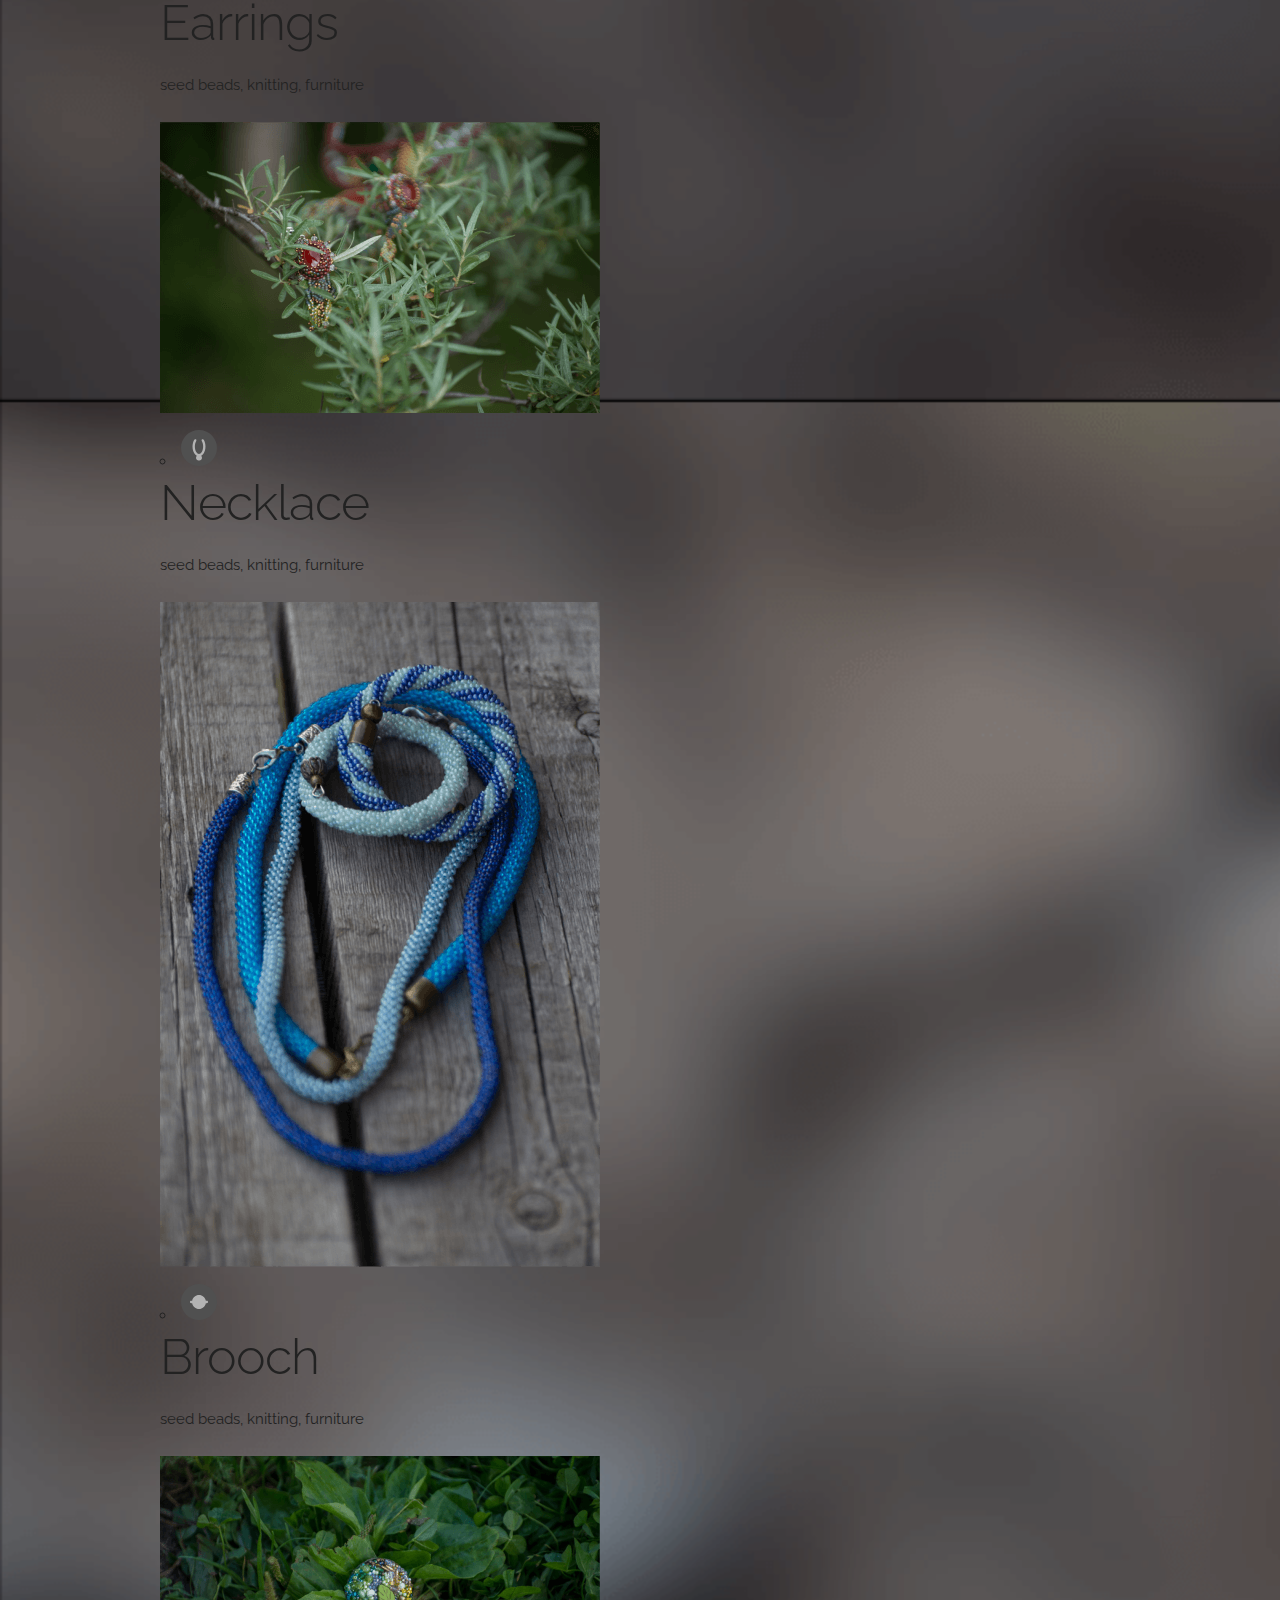
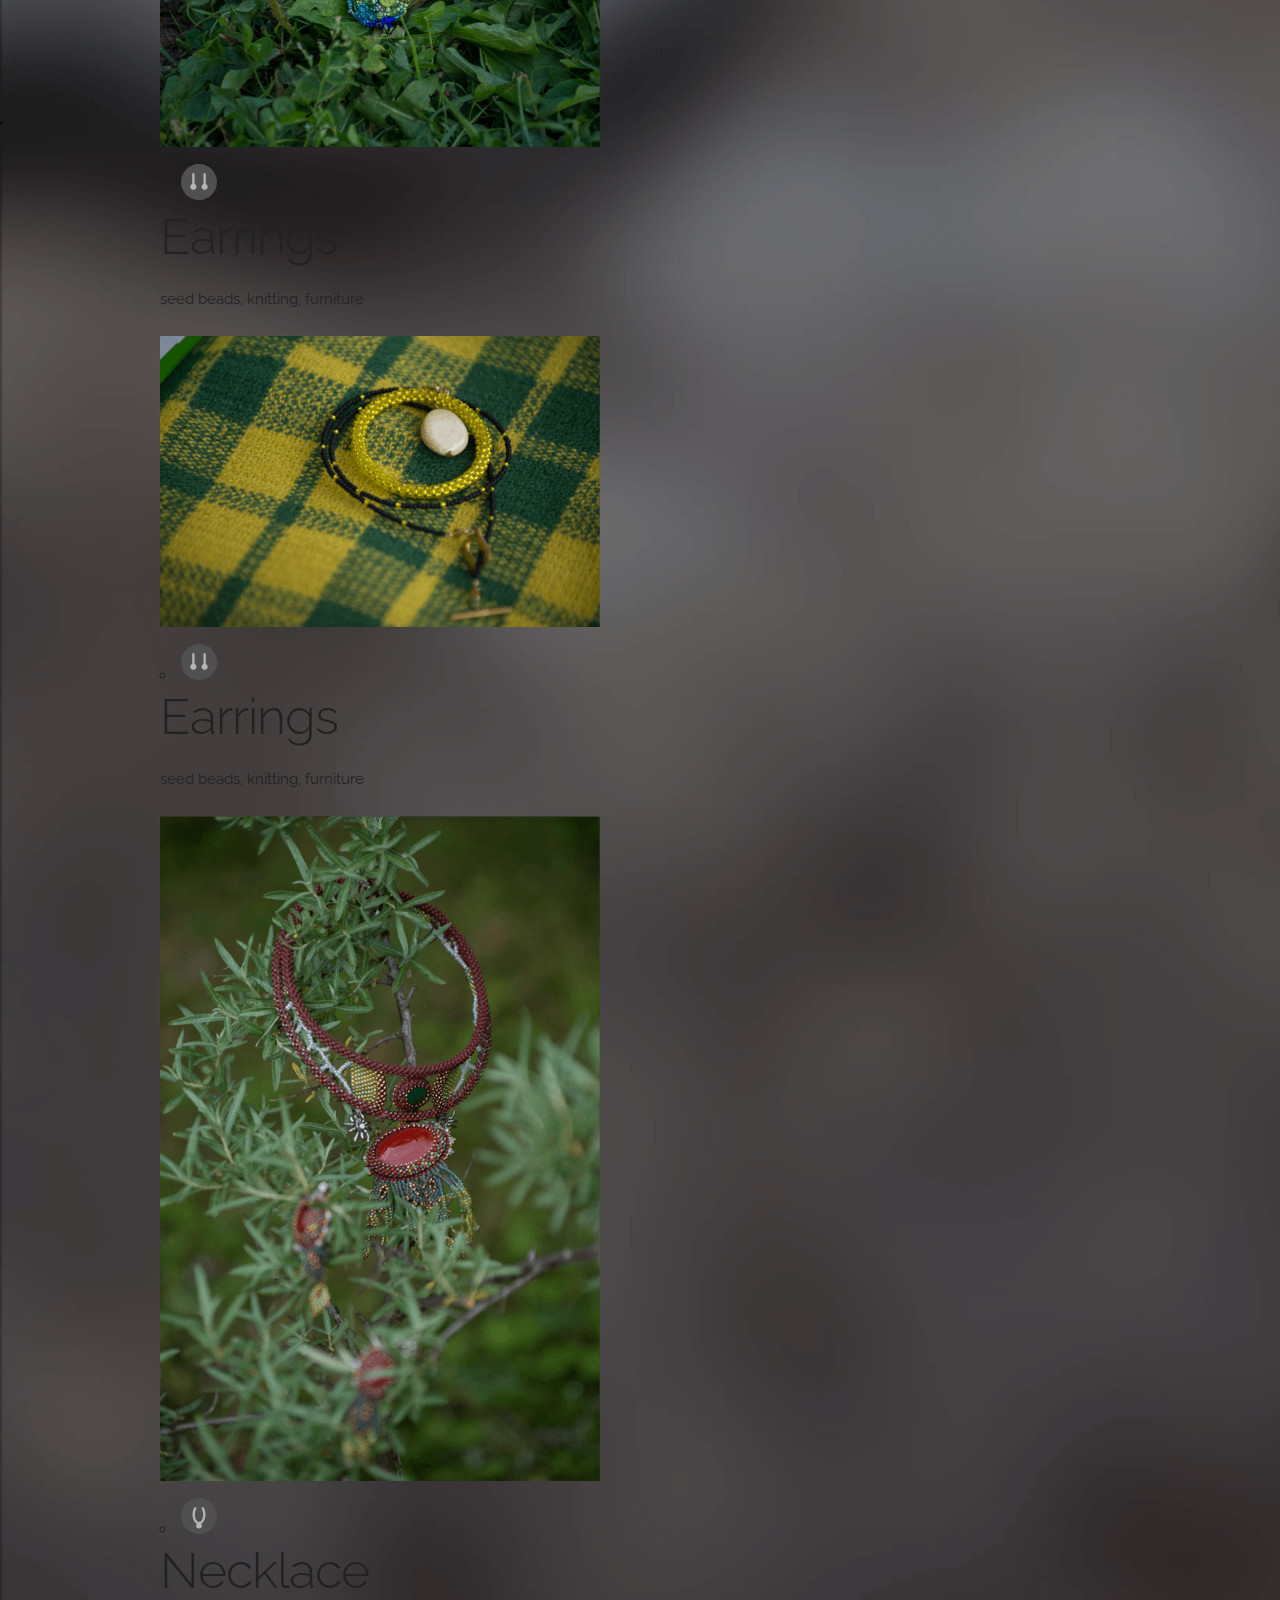
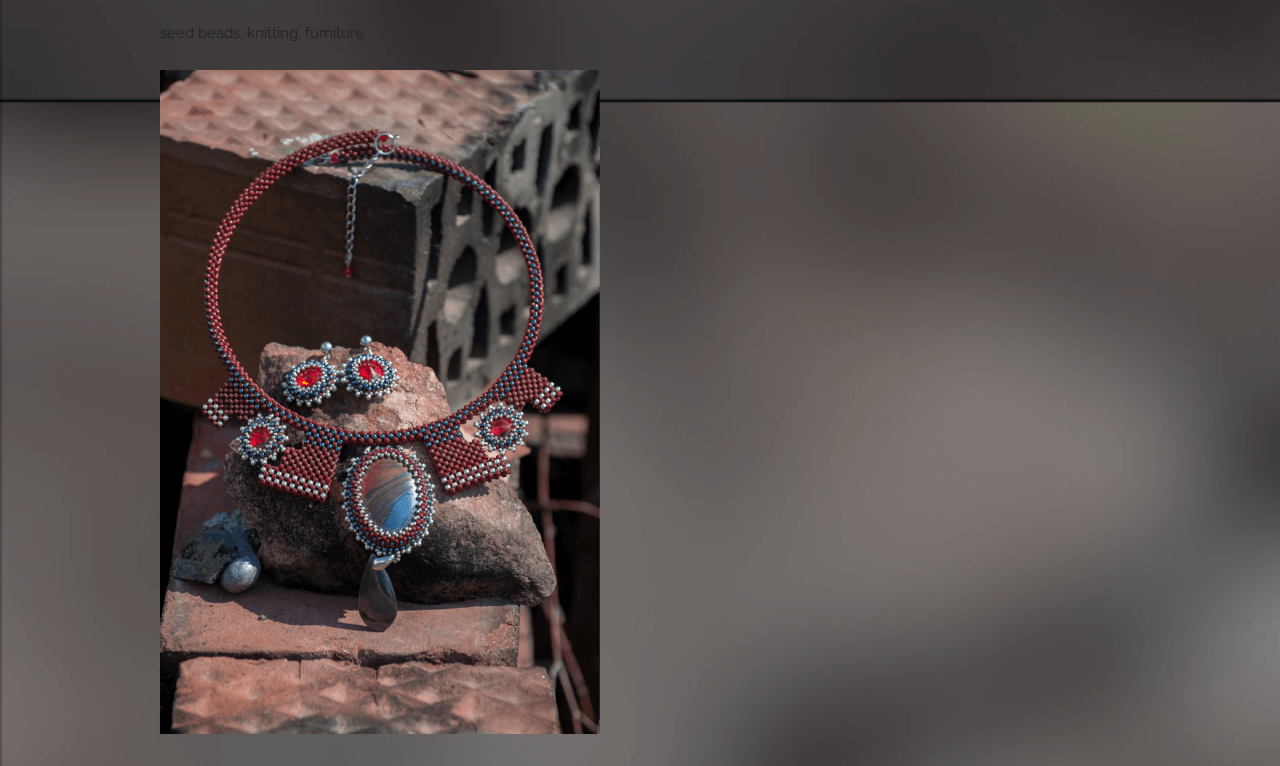
==== commit ea78e74c: "Update" ====
--- a/react-cards-plugin/index.html
+++ b/react-cards-plugin/index.html
@@ -25,14 +25,14 @@
             <img src="img/02-D97F0F.png" data-color="#D97F0F" />
         </li>
         <li>
-            <img src="svg/brooch.svg" />
-            <h1>Brooch</h1>
+            <img src="svg/necklace.svg" />
+            <h1>Necklace</h1>
             <p>seed beads, knitting, furniture</p>
             <img src="img/03-A68EA8.png" data-color="#A68EA8" />
         </li>
         <li>
-            <img src="svg/bracelet.svg" />
-            <h1>Bracelet</h1>
+            <img src="svg/necklace.svg" />
+            <h1>Necklace</h1>
             <p>seed beads, knitting, furniture</p>
             <img src="img/04-648A35.png" data-color="#648A35" />
         </li>
@@ -43,8 +43,8 @@
             <img src="img/05-956324.png" data-color="#956324" />
         </li>
         <li>
-            <img src="svg/necklace.svg" />
-            <h1>Necklace</h1>
+            <img src="svg/brooch.svg" />
+            <h1>Brooch</h1>
             <p>seed beads, knitting, furniture</p>
             <img src="img/06-D4BB3D.png" data-color="#D4BB3D" />
         </li>
@@ -73,8 +73,8 @@
             <img src="img/10-648A35.png" data-color="#648A35" />
         </li>
         <li>
-            <img src="svg/earrings.svg" />
-            <h1>Earrings</h1>
+            <img src="svg/brooch.svg" />
+            <h1>Brooch</h1>
             <p>seed beads, knitting, furniture</p>
             <img src="img/11-AD6C64.png" data-color="#AD6C64" />
         </li>
@@ -91,62 +91,62 @@
             <img src="img/13-F1DAA6.png" data-color="#F1DAA6" />
         </li>
         <li>
-            <img src="svg/necklace.svg" />
+            <img src="svg/earrings.svg" />
             <h1>Earrings</h1>
             <p>seed beads, knitting, furniture</p>
             <img src="img/14-AD6C64.png" data-color="#AD6C64" />
         </li>
         <li>
-            <img src="svg/necklace.svg" />
-            <h1>Earrings</h1>
+            <img src="svg/bracelet.svg" />
+            <h1>Bracelet</h1>
             <p>seed beads, knitting, furniture</p>
             <img src="img/15-7B98B6.png" data-color="#7B98B6" />
         </li>
         <li>
             <img src="svg/necklace.svg" />
-            <h1>Earrings</h1>
+            <h1>Necklace</h1>
             <p>seed beads, knitting, furniture</p>
             <img src="img/16-7B98B6.png" data-color="#7B98B6" />
         </li>
         <li>
-            <img src="svg/necklace.svg" />
+            <img src="svg/earrings.svg" />
             <h1>Earrings</h1>
             <p>seed beads, knitting, furniture</p>
             <img src="img/17-AD6C64.png" data-color="#AD6C64" />
         </li>
         <li>
-            <img src="svg/necklace.svg" />
+            <img src="svg/earrings.svg" />
             <h1>Earrings</h1>
             <p>seed beads, knitting, furniture</p>
             <img src="img/18-AD6C64.png" data-color="#AD6C64" />
         </li>
         <li>
             <img src="svg/necklace.svg" />
-            <h1>Earrings</h1>
+            <h1>Necklace</h1>
             <p>seed beads, knitting, furniture</p>
             <img src="img/19-89AEC1.png" data-color="#89AEC1" />
         </li>
         <li>
-            <img src="svg/necklace.svg" />
-            <h1>Earrings</h1>
+            <img src="svg/brooch.svg" />
+            <h1>Brooch</h1>
             <p>seed beads, knitting, furniture</p>
             <img src="img/20-87B35A.png" data-color="#87B35A" />
         </li>
         <li>
-            <img src="svg/necklace.svg" />
+            <img src="svg/earrings.svg" />
             <h1>Earrings</h1>
             <p>seed beads, knitting, furniture</p>
             <img src="img/21-D4BB3D.png" data-color="#D4BB3D" />
         </li>
         <li>
-            <img src="svg/necklace.svg" />
+            <img src="svg/earrings.svg" />
             <h1>Earrings</h1>
             <p>seed beads, knitting, furniture</p>
             <img src="img/22-AD6C64.png" data-color="#AD6C64" />
         </li>
         <li>
             <img src="svg/necklace.svg" />
-            <h1>Earrings</h1>
+            <h1>Necklace</h1>
             <p>seed beads, knitting, furniture</p>
             <img src="img/23-AD6C64.png" data-color="#AD6C64" />
         </li>
